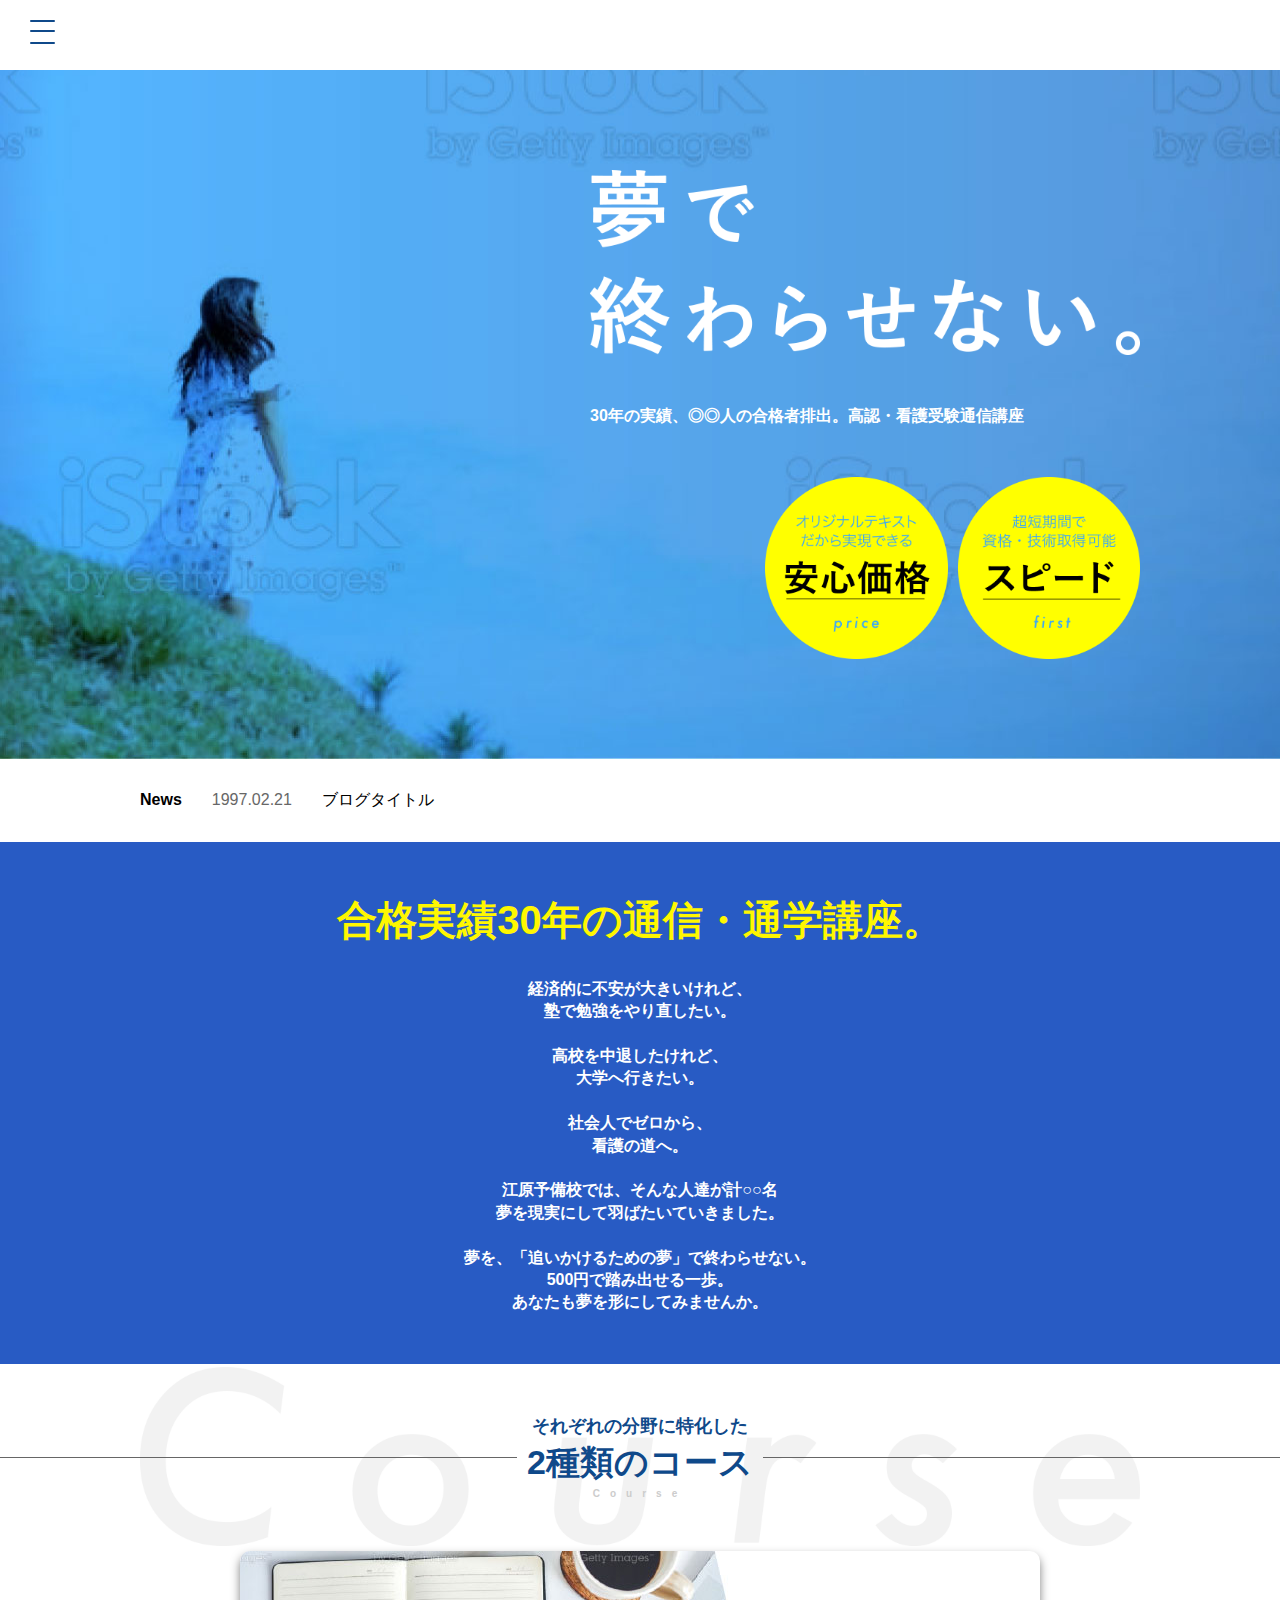
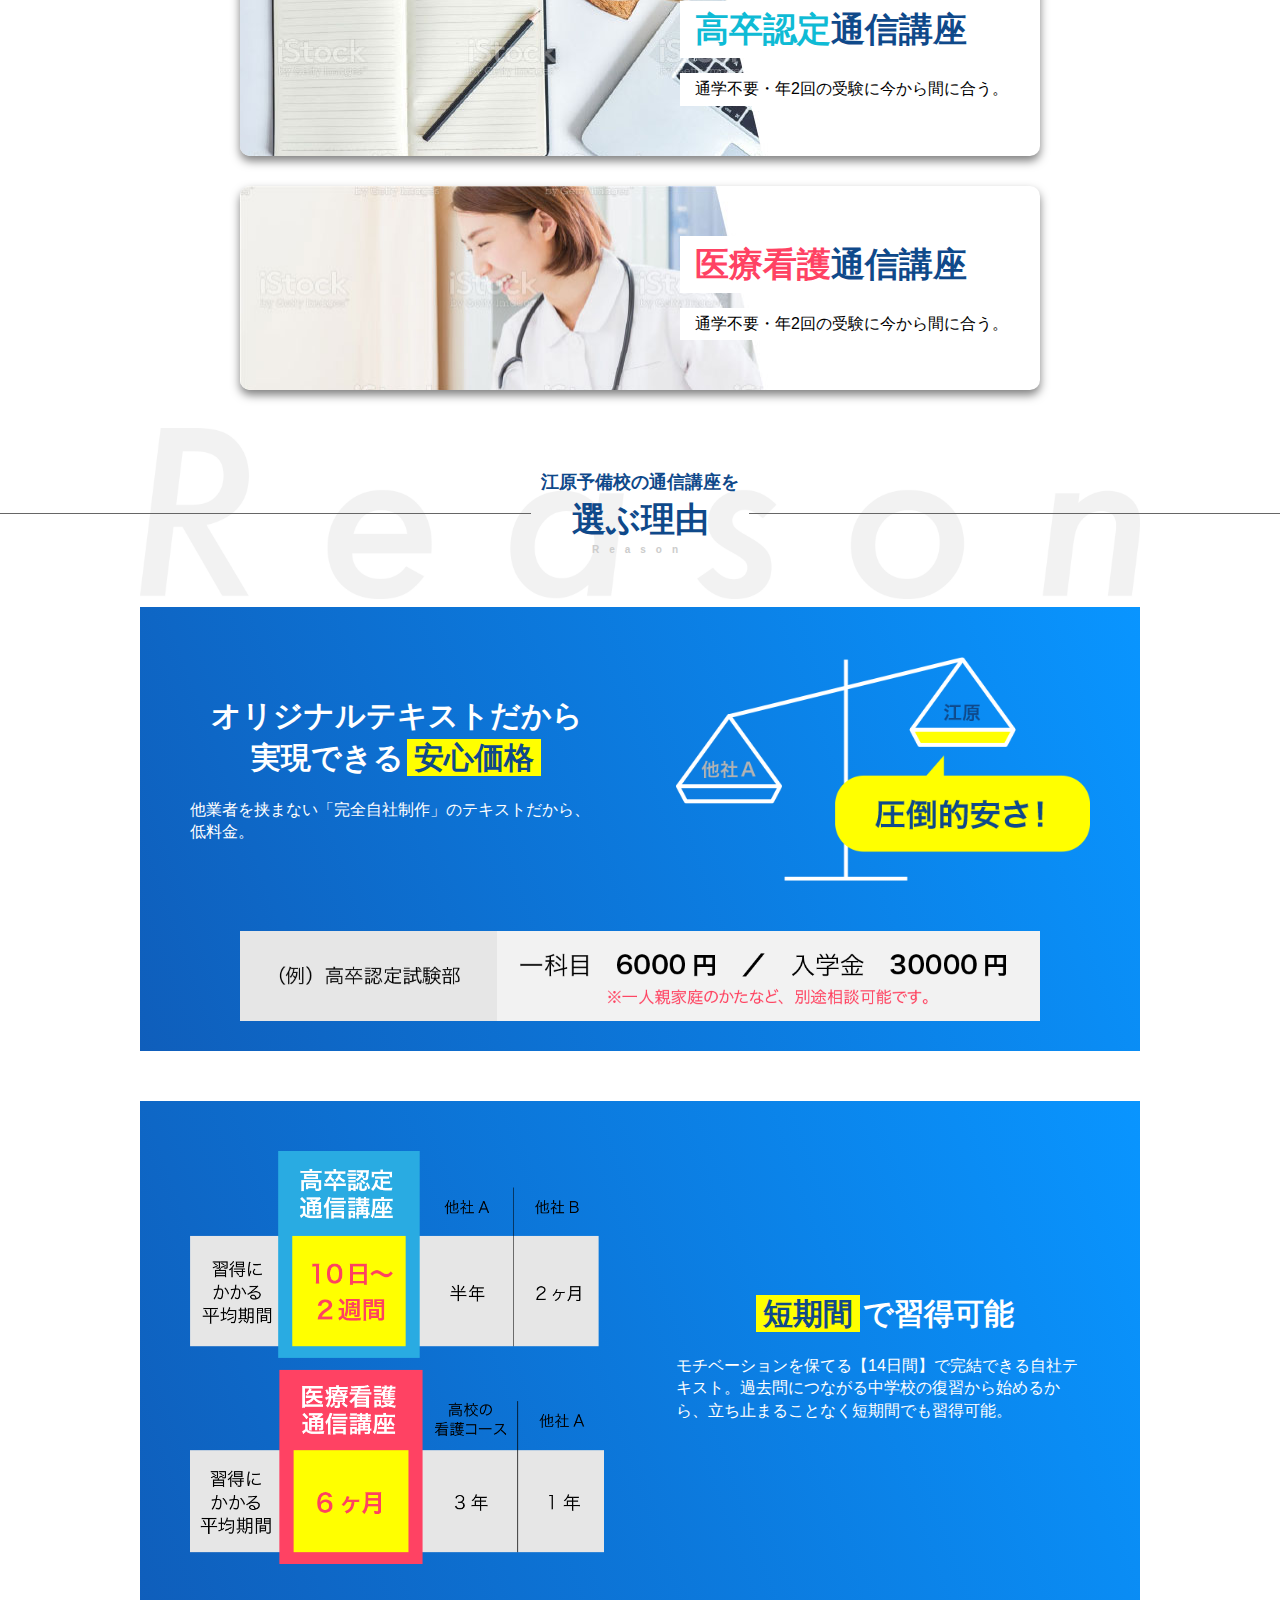
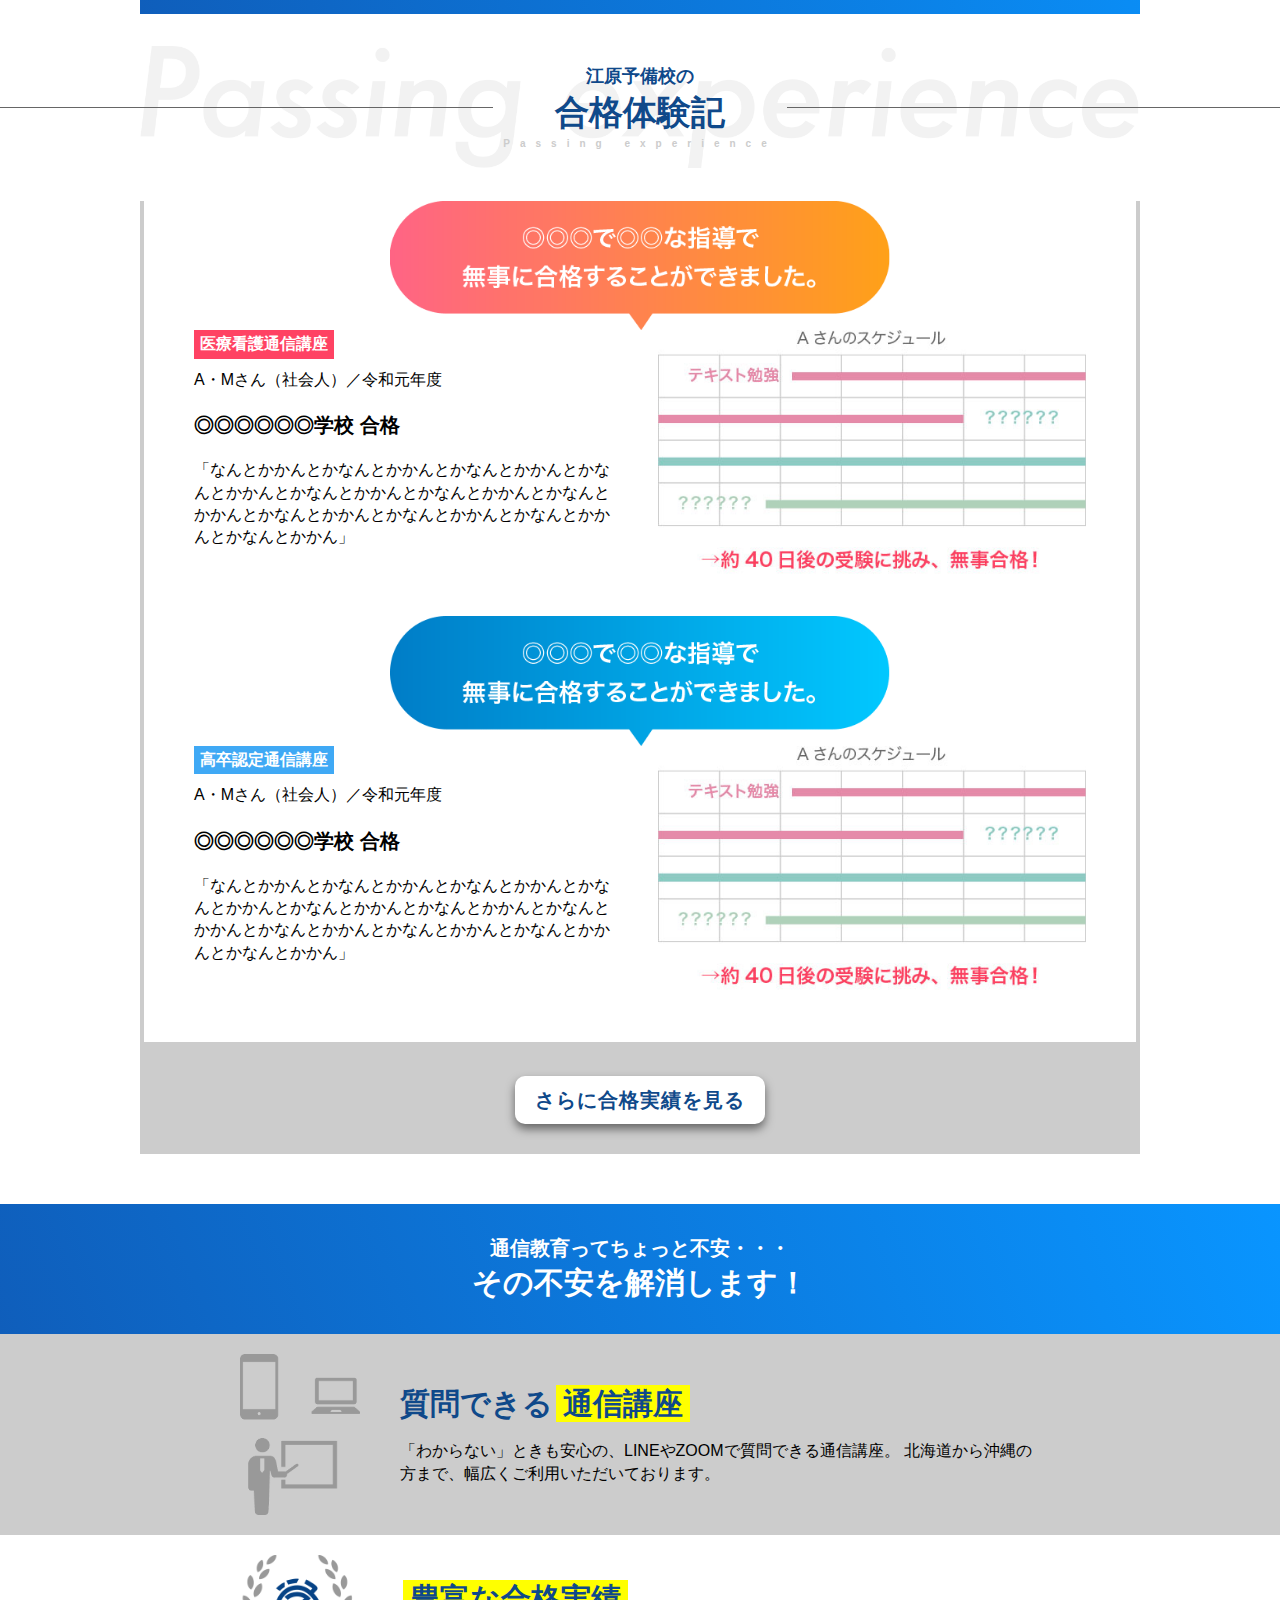
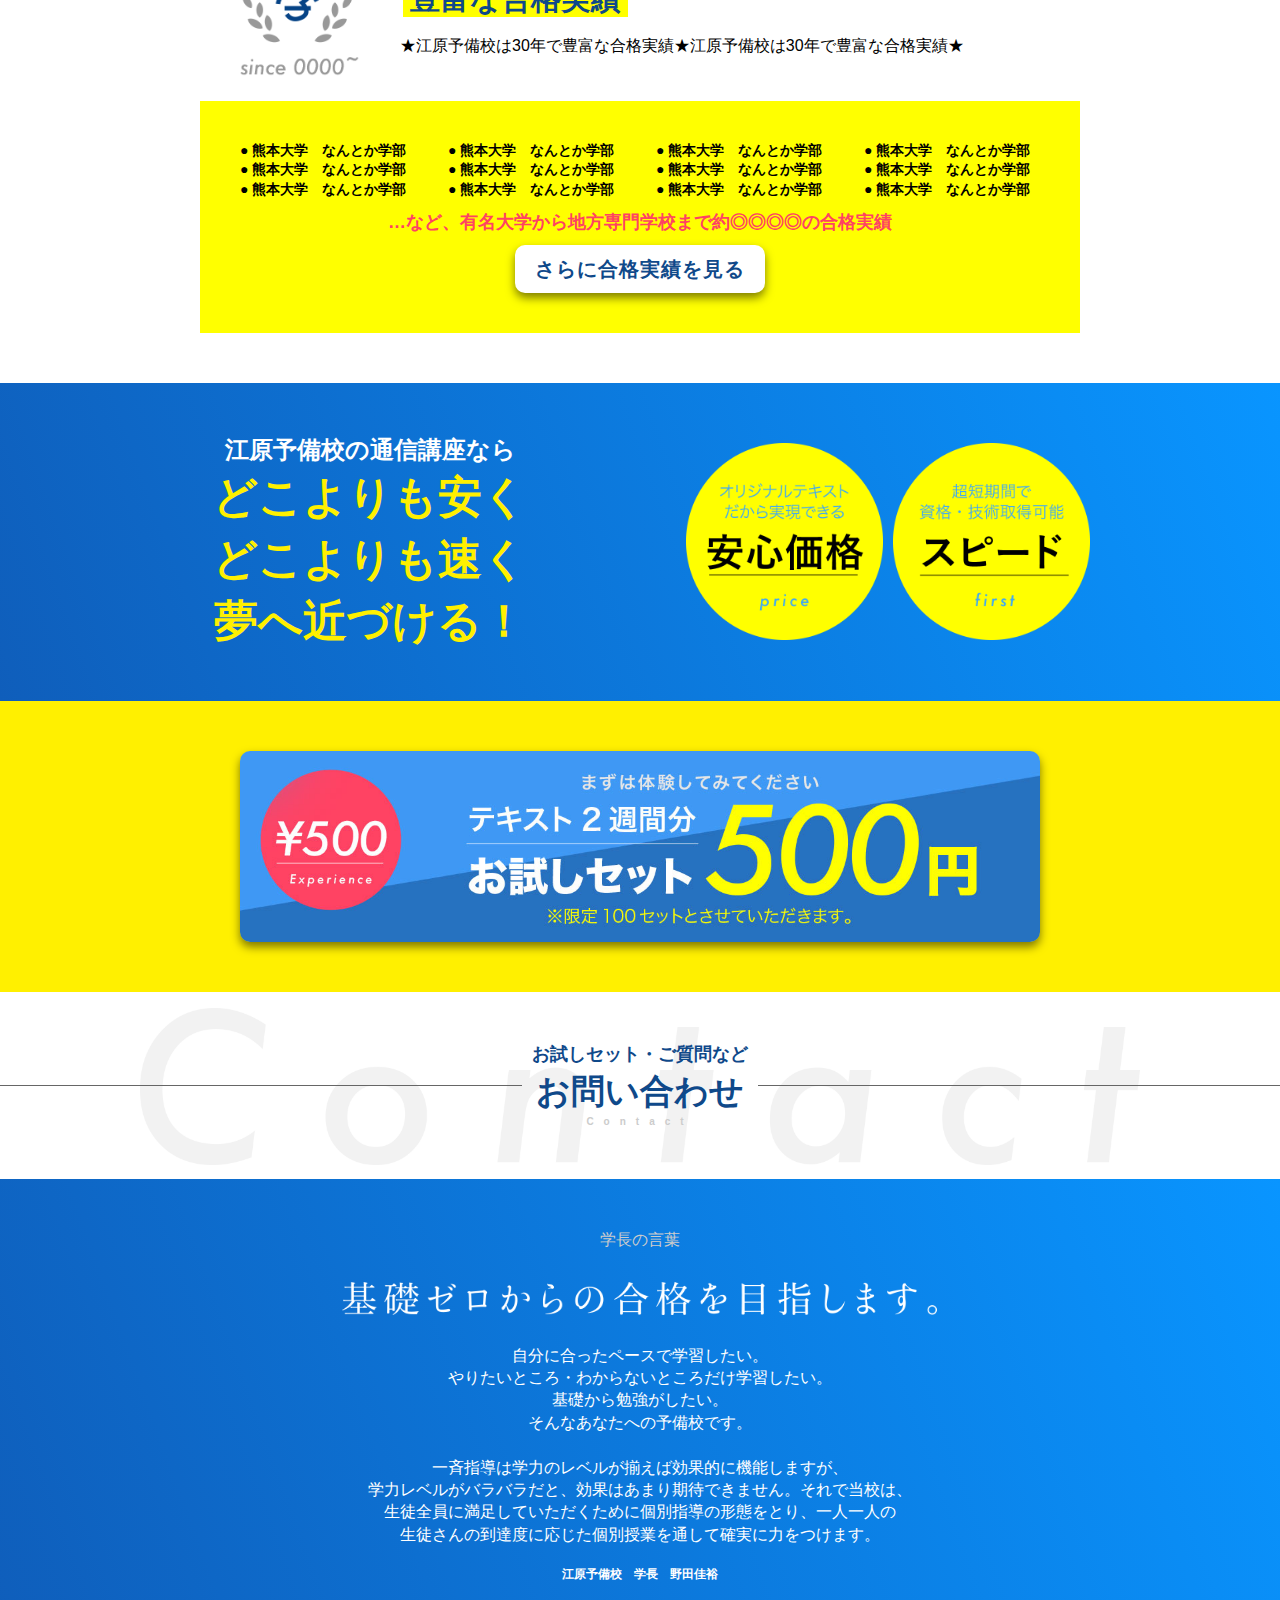
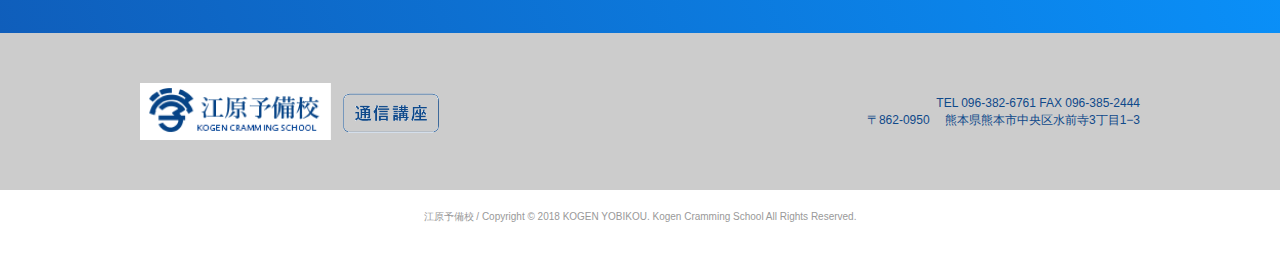
==== index.html @ daee759f "Update index.html" ====
<!DOCTYPE html>
<html lang="ja">

<head>

<meta charset="UTF-8">
<meta name="viewport" content="width=device-width, initial-scale=1, minimum-scale=1, maximum-scale=1, user-scalable=no">

<title>江原予備校</title>
<meta name="description" content="">
<meta name="keywords" content=",,">
<meta name="author" content="">
<meta name="title" content="江原予備校のwebサイト">

<link rel="apple-touch-icon" href="images/logo.jpeg" />
<link rel="icon" href="images/logo.jpeg" />
<link rel="shortcut icon" href="images/logo.jpeg" />

<link rel="stylesheet" type="text/css" href="css/reset.css">
<link rel="stylesheet" type="text/css" href="css/common.css">
<link rel="stylesheet" type="text/css" href="css/top.css">

<!--js-->
<script type="text/javascript" src="https://ajax.googleapis.com/ajax/libs/jquery/2.2.4/jquery.min.js"></script>


<!-- Global site tag (gtag.js) - Google Analytics -->
</head>
<body>


<!--〜〜〜〜〜〜〜〜〜〜〜〜〜〜〜〜〜〜 header 〜〜〜〜〜〜〜〜〜〜〜〜〜〜〜〜〜〜-->
<header>


<nav id="nav">
<ul>
<li><a href="/about">江原予備校とは</a></li>
<li><a href="/kounin">高認受験講座</a></li>
<li><a href="/kango">看護受験講座</a></li>
<li><a href="/goukaku">合格体験記</a></li>
<li><a href="/news">News</a></li>
</ul>
</nav>

<div id="hamburger">
<span class="inner_line" id="line1"></span>
<span class="inner_line" id="line2"></span>
<span class="inner_line" id="line3"></span>
</div><!--humberger-->

</header>
<!--〜〜〜〜〜〜〜〜〜〜〜〜〜〜〜〜〜〜 /header 〜〜〜〜〜〜〜〜〜〜〜〜〜〜〜〜〜〜-->
<!--〜〜〜〜〜〜〜〜〜〜〜〜〜〜〜〜〜〜 /header 〜〜〜〜〜〜〜〜〜〜〜〜〜〜〜〜〜〜-->

<!--〜〜〜〜〜〜〜〜〜〜〜〜〜〜〜〜〜〜 main 〜〜〜〜〜〜〜〜〜〜〜〜〜〜〜〜〜〜-->
<main>



<div class="first_wrap">
<div class="content_1000">
<div class="first_in">
<h2><img src="images/first_mes.png"  alt="夢で終わらせない。"/></h2>
<h3>30年の実績、◎◎人の合格者排出。高認・看護受験通信講座</h3>
<div class="first_icon">
<p><img src="images/icon_anshin.png"  alt=""/></p>
<p><img src="images/icon_speed.png"  alt=""/></p>
</div><!--icon-->
</div><!--in-->
</div><!--1000-->
</div><!--first-->

<div class="content_1000">
<div class="news_wrap">
<h2>News</h2>
<p>1997.02.21</p>
<h3><a href="#">ブログタイトル</a></h3>
</div><!--news-->
</div><!--1000-->






<div class="copy_wrap">
<div class="content_1000">
<h2 class="sp_tx01">合格実績30年の通信・通学講座。</h2>
<p class="sp_tx03">
経済的に不安が大きいけれど、<br>
塾で勉強をやり直したい。<br><br>
高校を中退したけれど、<br>
大学へ行きたい。<br><br>
社会人でゼロから、<br>
看護の道へ。<br><br>
江原予備校では、そんな人達が計○○名<br>
夢を現実にして羽ばたいていきました。<br><br>
夢を、「追いかけるための夢」で終わらせない。<br>
500円で踏み出せる一歩。<br>
あなたも夢を形にしてみませんか。<br>
</p>
</div><!--1000-->
</div><!--copy-->



<div class="common_ti01 course darkblue">
<div class="common_ti_in">
<p>それぞれの分野に特化した</p>
<h2>2種類のコース</h2>
<span>Course</span>
</div><!--in-->
</div><!--common_ti01-->


<div class="course_wrap">

<div class="content_1000">

<div class="course_btn01"><a href="kounin">
<div>
<h2 class="sp_tx01"><span>高卒認定</span>通信講座</h2>
<p class="sp_tx03">通学不要・年2回の受験に今から間に合う。</p>
</div>
</a></div><!--btn01-->


<div class="course_btn02"><a href="kango">
<div>
<h2 class="sp_tx01"><span>医療看護</span>通信講座</h2>
<p class="sp_tx03">通学不要・年2回の受験に今から間に合う。</p>
</div>
</a></div><!--btn01-->



</div><!--1000-->

</div><!--course-->




<div class="common_ti01 reason darkblue">
<div class="common_ti_in">
<p>江原予備校の通信講座を</p>
<h2>選ぶ理由</h2>
<span>Reason</span>
</div><!--in-->
</div><!--common_ti01-->



<div class="common_reason_wrap">
<div class="content_1000">

<div class="bg_darkblue01">
<div class="common_reason_01_box">
<div>
<h3 class="sp_tx01">オリジナルテキストだから<br>
実現できる<span class="common_marker01">安心価格</span></h3>
<p>他業者を挟まない「完全自社制作」のテキストだから、低料金。</p>
</div>
<div><img src="images/reason_01.png" alt=""/></div>
</div><!--common_reason_01_box-->
<div class="reason_data">
<img src="images/reason_data.gif" alt=""/>


</div><!--data-->
</div><!--bg-->


<div class="bg_darkblue01">
<div class="common_reason_02_box">
<div><img src="images/reason_02.png" alt=""/></div>
<div>
<h3 class="sp_tx01"><span class="common_marker01">短期間</span>で習得可能</h3>
<p>モチベーションを保てる【14日間】で完結できる自社テキスト。過去問につながる中学校の復習から始めるから、立ち止まることなく短期間でも習得可能。</p>
</div>
</div><!--common_reason_02_box-->
</div><!--bg-->

</div><!--1000-->
</div><!--wrap-->




<div class="common_ti01 passing darkblue">
<div class="common_ti_in">
<p>江原予備校の</p>
<h2>合格体験記</h2>
<span>Passing experience</span>
</div><!--in-->
</div><!--common_ti01-->

<div class="content_1000">

<div class="common_taiken_wrap">

<p class="common_taiken_fuki"><img src="images/taiken_fuki01.gif" alt=""/></p>
<div class="common_taiken_box">
<div class="common_taiken_in01">
<div class="common_taiken_kango">医療看護通信講座</div>
<span>A・Mさん（社会人）／令和元年度</span>
<h3>◎◎◎◎◎◎学校 合格</h3>
<p>「なんとかかんとかなんとかかんとかなんとかかんとかなんとかかんとかなんとかかんとかなんとかかんとかなんとかかんとかなんとかかんとかなんとかかんとかなんとかかんとかなんとかかん」</p>
</div><!--common_taiken_box01-->
<div class="common_taiken_in02">
<img src="images/taiken_sc01.jpg" alt=""/>
</div><!--common_taiken_box02-->
</div><!--taiken_box-->


<p class="common_taiken_fuki"><img src="images/taiken_fuki02.gif" alt=""/></p>
<div class="common_taiken_box">
<div class="common_taiken_in01">
<div class="common_taiken_kounin">高卒認定通信講座</div>
<span>A・Mさん（社会人）／令和元年度</span>
<h3>◎◎◎◎◎◎学校 合格</h3>
<p>「なんとかかんとかなんとかかんとかなんとかかんとかなんとかかんとかなんとかかんとかなんとかかんとかなんとかかんとかなんとかかんとかなんとかかんとかなんとかかんとかなんとかかん」</p>
</div><!--common_taiken_box01-->
<div class="common_taiken_in02">
<img src="images/taiken_sc01.jpg" alt=""/>
</div><!--common_taiken_box02-->
</div><!--taiken_box-->


</div><!--wrap-->
<div class="common_taiken_btn common_btn01">
<a href="#">さらに合格実績を見る</a>
</div>
</div><!--1000-->




<div class="fuan_wrap bg_darkblue01">
<div class="content_1000">
<p class="sp_tx03">通信教育ってちょっと不安・・・</p>
<h2 class="sp_tx01">その不安を解消します！</h2>
</div><!--1000-->
</div><!--fuan-->



<div class="fuan_bg">

<div class="content_1000">
<div class="fuan_flex">
<div class="fuan_in_icon"><img src="images/fuan_icon01.gif"  alt=""/></div>
<div class="fuan_in_tx">
<h3 class="sp_tx01">質問できる<span class="common_marker01">通信講座</span></h3>
<p>「わからない」ときも安心の、LINEやZOOMで質問できる通信講座。
北海道から沖縄の方まで、幅広くご利用いただいております。
</p>
</div><!--tx-->
</div><!--in01-->
</div><!--1000-->

</div><!--01-->

<div class="content_1000">
<div class="fuan_flex">
<div class="fuan_in_icon"><img src="images/fuan_icon02.gif"  alt=""/></div>
<div class="fuan_in_tx">
<h3 class="sp_tx01"><span class="common_marker01">豊富な合格実績</span></h3>
<p>★江原予備校は30年で豊富な合格実績★江原予備校は30年で豊富な合格実績★
</p>
</div><!--tx-->
</div><!--in01-->
</div><!--1000-->

<div class="content_1000">
<div class="fuan_zisseki_box">
<ul>
<li>● 熊本大学　なんとか学部</li>
<li>● 熊本大学　なんとか学部</li>
<li>● 熊本大学　なんとか学部</li>
<li>● 熊本大学　なんとか学部</li>
<li>● 熊本大学　なんとか学部</li>
<li>● 熊本大学　なんとか学部</li>
<li>● 熊本大学　なんとか学部</li>
<li>● 熊本大学　なんとか学部</li>
<li>● 熊本大学　なんとか学部</li>
<li>● 熊本大学　なんとか学部</li>
<li>● 熊本大学　なんとか学部</li>
<li>● 熊本大学　なんとか学部</li>
</ul>
<p class="sp_tx03">…など、有名大学から地方専門学校まで約◎◎◎◎の合格実績</p>

<div class="fuan_btn common_btn01">
<a href="#">さらに合格実績を見る</a>
</div>

</div><!--zisseki_box-->
</div><!--1000-->






<div class="common_message_bg">

<div class="content_1000">

<div class="common_message_in01">
<div class="common_message_tx">
<p class="sp_tx02">江原予備校の通信講座なら</p>
<h2 class="sp_tx01">どこよりも安く<br>
どこよりも速く<br>
夢へ近づける！</h2>
</div>
<div class="common_message_img">
<p><img src="images/icon_anshin.png"  alt=""/></p>
<p><img src="images/icon_speed.png"  alt=""/></p>
</div>
</div>
<!--in01-->

</div><!--1000-->

</div><!--bg-->






<div class="common_conbtn_bg">
<div class="content_1000">
<div class="common_conbtn_in">
<a href="#"><img src="images/contact_btn.jpg" alt=""/>
</a>
</div>
</div><!--1000-->
</div><!--conbtn_bg-->



<div class="common_ti01 contact darkblue">
<div class="common_ti_in">
<p>お試しセット・ご質問など</p>
<h2>お問い合わせ</h2>
<span>Contact</span>
</div><!--in-->
</div><!--common_ti01-->




<div class="message_bg bg_darkblue01">
<div class="content_1000">
<h2>学長の言葉</h2>
<h3><img src="images/message_ti.png"  alt=""/></h3>
<p>自分に合ったペースで学習したい。<br>
やりたいところ・わからないところだけ学習したい。<br>
基礎から勉強がしたい。<br>
そんなあなたへの予備校です。<br>
<br>
一斉指導は学力のレベルが揃えば効果的に機能しますが、<br>
学力レベルがバラバラだと、効果はあまり期待できません。それで当校は、<br>
生徒全員に満足していただくために個別指導の形態をとり、一人一人の<br>
生徒さんの到達度に応じた個別授業を通して確実に力をつけます。
</p>
<span>江原予備校　学長　野田佳裕</span>
</div><!--1000-->
</div><!--mes-->

</main>
<!--〜〜〜〜〜〜〜〜〜〜〜〜〜〜〜〜〜〜 /main 〜〜〜〜〜〜〜〜〜〜〜〜〜〜〜〜〜〜-->

<!--〜〜〜〜〜〜〜〜〜〜〜〜〜〜〜〜〜〜 footer 〜〜〜〜〜〜〜〜〜〜〜〜〜〜〜〜〜〜-->
<footer>

<div class="footer_bg">
<div class="content_1000">
<div class="footer_in">
<h2><a href="#"><img src="images/footer_logo.gif"  alt=""/></a></h2>
<p>TEL 096-382-6761 FAX 096-385-2444<br>
〒862-0950 　熊本県熊本市中央区水前寺3丁目1−3</p>
</div><!--in-->
</div><!--1000-->
</div><!--bg-->

<div class="content_1000">
<p class="footer_copy">
江原予備校 / Copyright © 2018 KOGEN YOBIKOU. Kogen Cramming School All Rights Reserved.
</p><!--copy-->
</div><!--1000-->


</footer>
<!--〜〜〜〜〜〜〜〜〜〜〜〜〜〜〜〜〜〜 /footer 〜〜〜〜〜〜〜〜〜〜〜〜〜〜〜〜〜〜-->

</body>




<style>




/* ----------- */
/* ハンバーガーメニュー　★精査中
/* ----------- */

#nav{
    position: absolute;
    left:-50%;
    width:50%;
    height:100vh;
    background:#ffffff;
    transition:.7s;
}

#nav ul{
    padding-top: 80px;
}

#nav ul li{
    list-style-type: none;

}

#nav a{
    display: block;
    text-decoration: none;
    color: #000000;
    margin: 0 15px;
    padding: 10px;
    transition: .5s;
}

#nav li a:hover{
    color: #ffffff;
    background: #cd5c5c;
    border-bottom: none;
}

#hamburger {
    display: block;
    position: absolute;
    top: 20px;
    left: 30px;
    width: 55px;
    height: 24px;
    cursor: pointer;
    transition: .2s;
}
  
header {
    /*ヘッダーを固定*/
    position: fixed;
    width: 100%;
    height: 70px;
    background: #fff;
}

.inner_line {
    display: block;
    position: absolute;
    left: 0;
    width: 25px;
    height: 2px;
    background-color: #0F498A;
    transition: 0s;
    border-radius: 4px;
    transition:.2s;
}

#line1 {
    top: 0;
    transform:-45deg;
  }
  #line2 {
    top: 10px;

  }
  #line3 {
    bottom: 0px;
    transform:45deg;

}

.in{
    transform: translateX(100%);
}

.line_1,.line_2,.line_3{
    background: red;
    transition: .2s;
}
  
.line_1 {
    transform:rotate(-45deg);
    top:0;
}

.line_2 {
    top:20px;
    opacity:0;
}

.line_3 {
    /*45度回転させる*/
    transform: rotate(45deg);
    bottom: 0;
}

main{padding-top:70px;}


</style>
<script src="js/humberger.js"></script>
</html>
---- css/common.css ----
@charset "UTF-8";
/* ==================================================================================================================
==================================================================================================================

基本設定（pc）

==================================================================================================================
==================================================================================================================*/


/*基本CSS*/

* {
    margin: 0;
    padding: 0;
    }

html {
	position: relative;
    height:100%;
    font-size: 10px;
    -webkit-font-smoothing: antialiased;/* safariちらつき防止 */
    }


body {
    position: relative;
    width: 100%;
    font-family:Helvetica Neue,Segoe UI,Hiragino Kaku Gothic ProN,"メイリオ","Hiragino Kaku Gothic Pro",meiryo,sans-serif;
    line-height: 1.4;
	overflow-wrap: break-word;/* 文字の折り返し */
	font-size:1.6rem;
    }

.clearfix {
    display: block;
	}
	
.clearfix:after {
    content: ".";
    display: block;
    height: 0;
    clear: both;
    visibility: hidden;
    overflow: hidden;/* 隙間対応 */
    font-size: 0.1em;/* 隙間対応 */
    line-height: 0;/* 隙間対応 */
    }


/* 電話番号設定 */

a[href^="tel:"] {
    pointer-events: none;
    opacity: 1;
    -webkit-opacity: 1;
    -moz-opacity: 1;
    color: #333;
    }



/*リンク指定*/

a {
    color: #000;
    }

a:hover {
	color:#999;
    transition: 0.5s;
    }

a img:hover {
    opacity: 0.6;
    transition: 0.5s;
    }

img {
    width: 100%;
    }

_:-ms-lang(x), img {
    width: 100%;
    }


/*ボックス*/
.content_1000 {
    max-width: 1000px;
    margin: 0 auto;
    }
	
/*表示・非表示*/
.pc {display: block;}

.tab{display: none;}

.sp {display: none;}

.pc_tab {display: block;}
.tab_sp {display: none;}
/*改行*/
.br-pc {
    display: block;
}

.br-tab {
    display: none;
}

.br-sp {
    display: none;
}



/* ----------- */
/* 共通
/* ----------- */

/*ボタン*/
.common_btn01 a{
background-color: #FFF;
border-radius:10px;
box-shadow: 0 5px 10px 0 rgb(0 0 0 / 50%);
font-size: 2rem;
    font-weight: bold;
    padding: 10px 20px;
	margin: 0 auto;
	display: inline-block;
	letter-spacing:1px;
}


/*大タイトル*/
.common_ti01 {
    display: flex;
    align-items: center;
	font-weight: bold;
	padding: 50px 0;
}
.common_ti01:before,
.common_ti01:after {
    content: "";
    height: 1px;
    flex-grow: 1;
    background-color: #666;
}

.common_ti01:before {
    margin-right: 1rem;
}
.common_ti01:after {
    margin-left: 1rem;
}

.common_ti01 p{
font-size:1.8rem;
text-align: center;
}
.common_ti01 h2{
font-size:3.4rem;
text-align: center;
}
.common_ti01 span{
letter-spacing: 10px;
color: #ccc !important;
font-size:1rem;
text-align:center;
display: block;
}


/*背景文字・個別設定*/
.common_ti01.course{
background: url("../images/tibg_course.gif") 100%;
	background-size: 1000px;
    background-repeat: no-repeat;
    background-position: center;
}

.common_ti01.reason{
background: url("../images/tibg_reason.gif") 100%;
	background-size: 1000px;
    background-repeat: no-repeat;
    background-position: center;
}

.common_ti01.passing{
background: url("../images/tibg_passing.gif") 100%;
	background-size: 1000px;
    background-repeat: no-repeat;
    background-position: center;
}

.common_ti01.contact{
background: url("../images/tibg_contact.gif") 100%;
	background-size: 1000px;
    background-repeat: no-repeat;
    background-position: center;
}
.common_ti01.qa{
background: url("../images/tibg_qa.png") 100%;
	background-size: 1000px;
    background-repeat: no-repeat;
    background-position: center;
	
}

/*文字色・個別設定*/
.common_ti01.darkblue{
color:#0F498A;
}

.common_ti01.blue{
color:#3FA9F5;
}

.common_ti01.white{
color:#fff;
}



/*背景グラデーション設定*/
.bg_darkblue01{
 background: linear-gradient(70deg, #0F5EBB, #0995FF);
}


.bg_blue01{
 background: linear-gradient(70deg, #007DC7, #01C8FF);
}


/*理由*/

.common_reason_wrap{
    color: #fff;
}
.common_reason_01_box,
.common_reason_02_box
{
display: flex;
justify-content: space-between;
	padding: 5%;
    box-sizing: border-box;
	align-items: center;
}
.common_reason_01_box div,
.common_reason_02_box div{
flex-basis:46%;
}

.common_reason_01_box div img{
max-width: 440px;
}

.common_reason_wrap h3{
font-weight: bold;
font-size:3rem;
text-align: center;
margin-bottom:20px;
}


/*体験*/

.common_taiken_wrap{
border: 4px solid #ccc;
border-top:none;
padding: 0% 5% 5% 5%;
}

.common_taiken_box{
display: flex;
justify-content: space-between;
}

.common_taiken_fuki img{
max-width: 500px;
margin: 0 auto;
}

.common_taiken_fuki{
margin-top:40px;
}
.common_taiken_fuki:first-child{
margin-top:0px;
}

.common_taiken_in01,
.common_taiken_in02{
text-align: left;
flex-basis:48%;
}

.common_taiken_in01 div{
font-weight: bold;
display: inline;
color: #fff;
padding: 3px 6px;
    display: inline-block;
    margin-bottom: 10px;
}

.common_taiken_in01 span{
display: block;
}
.common_taiken_kango{
background-color: #FF4263;
}
.common_taiken_kounin{
background-color: #3FA9F5;
}

.common_taiken_in01 h3{
font-weight: bold;
font-size:2.0rem;
margin: 20px 0;
}


.common_taiken_btn{
text-align: center;
padding:30px 0;
background-color: #ccc;
margin-bottom:50px;
}

.common_taiken_btn a{
color: #0F498A;
}




/* ----------- */
/* 下部固定
/* ----------- */

/*メッセージ*/
.common_message_bg{
 background:  linear-gradient(70deg, #0F5EBB, #0995FF);
}

.common_message_in01{
display: flex;
font-weight: bold;
justify-content: space-between;
    padding: 50px;
	align-items: center;
}
.common_message_tx {
text-align: center;
flex-basis:40%
}
.common_message_tx p{
color: #fff;
font-size:2.4rem;
}

.common_message_tx h2{
color: #fff000;
font-size:4.4rem;
}
.common_message_img{
display: flex;
flex-basis:46%;

}
.common_message_img p{
margin-left: 10px;
}



/*問い合わせボタン*/

.common_conbtn_bg{background-color: #fff000;
padding:50px 0;}
.common_conbtn_in{
max-width:800px;
margin: 0 auto;
}
.common_conbtn_in a img{
border-radius: 10px;
box-shadow: 0 5px 10px 0 rgb(0 0 0 / 50%);
}

.common_marker01{
background-color: #FFFF00;
    padding: 2px 7px;
    margin: 0px 3px;
	color: #0F498A;
}

.common_marker02{
background-color: #FFFF00;
    padding: 2px 7px;
    margin: 0px 3px;
	color: #0081F5;
}


/* ----------- */
/* フッター
/* ----------- */


.footer_bg{
background-color: #ccc;
padding:50px 0;
}

.footer_in{
display: flex;
justify-content: space-between;
align-items: center;
}

.footer_in h2{
max-width:300px;
}
.footer_in p{
color: #0f498a;
text-align: right;
font-size:1.2rem;
}
.footer_copy{
text-align: center;
color: #999;
font-size:1.0rem;
margin:20px auto;
padding-bottom:50px;
}



/* ----------- */
/* 派生ヘッダー
/* ----------- */



.hasei_head02{
background-color: blue;
    padding: 60px 0;
}

.hasei_head02 h1{
color: #fff;
	font-weight: bold;
    font-size: 3rem;
}

/* =================派生ページ設定ここから===================*/


/*派生タイトル部分*/


/* ==================================================================================================================
==================================================================================================================

基本設定（tab）

==================================================================================================================
================================================================================================================== */



@media screen and (max-width: 999px) {
	
/* 電話番号設定 */

a[href^="tel:"] {
    pointer-events: auto;
    }


.content_1000 {
	width:90%;
	}
	
/*表示・非表示*/
.pc {display: none;}

.tab{display: block;}

.sp {display: none;}

.pc_tab {display: block;}
.tab_sp {display: block;}

/*改行*/
.br-pc {
    display: none;
}

.br-tab {
    display: block;
}

.br-sp {
    display: none;
}


/* ----------- */
/* 下部固定
/* ----------- */

/*メッセージ tabは改行なし*/


.common_message_tx br{
display: none;
}


/*文字色・個別設定*/
.common_ti01{
background-size: 110% !important;
}


}

/* ==================================================================================================================
==================================================================================================================

基本設定（sp）

==================================================================================================================
================================================================================================================== */



@media screen and (max-width: 764px) {
	
	
body {
	font-size:1.4rem;
    }	

/*改行*/
.br-pc {
    display:none;
}

.br-tab {
    display:none;
}

.br-sp {
    display:block;
}

/*表示・非表示*/
.pc {display: none;}

.tab{display: none;}

.sp {display: block;}

.pc_tab {display: none;}
.tab_sp {display: block;}


/*文字サイズ*/

.sp_tx01{
	font-size:2.4rem !important;
}

.sp_tx02{
	font-size:1.8rem !important;
}

.sp_tx03{
	font-size:1.4rem !important;
}

.sp_tx04{
	font-size:1.2rem !important;
}

.sp_tx05{
	font-size:0.8rem !important;
}




/*理由*/
.common_reason_01_box,
.common_reason_02_box {
flex-wrap: wrap;}

.common_reason_01_box div, .common_reason_02_box div {
    flex-basis: 100%;
}
.common_reason_02_box div:first-child {
order:2;
}

.common_reason_02_box div:last-child {
order:1;
}

/*体験*/
.common_taiken_box {
flex-wrap:wrap;
}
.common_taiken_in01, .common_taiken_in02 {
    flex-basis: 100%;
	}

/* ----------- */
/* 下部固定
/* ----------- */
/*メッセージ*/
.common_message_in01{
flex-wrap:wrap;
}
.common_message_tx,
.common_message_img{
    flex-basis: 100%;
}

.common_message_in01 {
    padding: 3%;
}

.common_message_tx br {
    display: block;
}

/* ----------- */
/* フッター
/* ----------- */
.footer_in {
flex-wrap:wrap;
}

.footer_in p {
    text-align: center;
	margin-top:10px;

}


}
---- css/top.css ----
/*PC-------------------------------------------------------------------*/


/* ----------- */
/* ファーストビュー
/* ----------- */
.first_wrap{
background:url("../images/first_bg.jpg") left bottom;
color: #fff;
padding:100px 0;
}

.first_in{
width:55%;
margin-left:auto;
}

.first_wrap h2 img{
max-width:700px;
}

.first_wrap h3{
font-weight: bold;
margin:50px 0;
}

.first_icon{
display: flex;
width:70%;
margin-left:auto;
}
.first_icon p{
margin-left:10px;
}


/* ----------- */
/* ニュース読み込み
/* ----------- */
.news_wrap{
display: flex;
margin:30px 0;
}
.news_wrap h2{
font-weight: bold;
margin-right:3%;
}

.news_wrap p{
color: #676767;
margin-right:3%;
}

.news_wrap h3{
color: #676767;
}


/* ----------- */
/* コピー文章
/* ----------- */


.copy_wrap{
background-color: #285BC4;
text-align: center;
padding:50px 0;
}
.copy_wrap h2{
font-size:4rem;
font-weight: bold;
color: #FFF700;
margin-bottom:30px;
}

.copy_wrap p{
font-size:1.6rem;
font-weight: bold;
color: #fff;
}

/* ----------- */
/* 2つのコース
/* ----------- */



.course_wrap h2{
font-size:3.4rem;
font-weight: bold;
color: #0F498A;
margin-bottom:15px;
}

.course_wrap h2,
.course_wrap p{
background-color: #fff;
    padding: 5px 15px;
}

.course_btn01,
.course_btn02{
max-width: 800px;
margin:0 auto;
border-radius: 10px;
  box-shadow: 0 5px 10px 0 rgba(0, 0, 0, .5);
  margin-bottom:30px;
}

.course_btn01{
background: url("../images/course_bg01.jpg");
background-repeat: no-repeat;
}

.course_btn02{
background: url("../images/course_bg02.jpg");
background-repeat: no-repeat;
}

.course_btn01 div,
.course_btn02 div{
width:45%;
margin-left:auto;
padding:50px 0;
}

.course_btn01 h2 span{
color: #0FBBD5;
}

.course_btn02 h2 span{
color: #FF4263;
}

/* ----------- */
/* 理由
/* ----------- */


.reason_data{
margin:5%;
display: flex;
margin: 0% 5% 5% 5%;
}
.reason_data img{
max-width: 800px;
margin:0 auto 30px;

}

/* ----------- */
/* 不安解消
/* ----------- */


.fuan_wrap{font-weight: bold;
text-align: center;
color: #fff;
    padding: 30px 0;
}

.fuan_wrap p{
font-size:2rem;
}
.fuan_wrap h2{
font-size:3rem;
}

.fuan_bg{
background-color: #ccc;
}

.fuan_flex{
    padding: 20px 0;
display: flex;
max-width:800px;
margin:0 auto;
justify-content: space-between;
align-items: center;
}

.fuan_in_icon{flex-basis: 15%;
}

.fuan_in_tx{flex-basis:80%;
}

.fuan_in_tx h3{
color: #0F498A;
font-weight: bold;
    font-size: 3rem;
	margin-bottom:15px;
}


.fuan_in_tx p{
    font-size: 1.6rem;
}



.fuan_zisseki_box{
background-color: #FFFF00;
padding:4%;
max-width:800px;
margin:0 auto 50px;

}
.fuan_zisseki_box ul{
display: flex;
flex-wrap: wrap;
font-weight: bold;
font-size:1.4rem;
justify-content: space-between;
}

.fuan_zisseki_box li{
flex-basis:22%;
}

.fuan_zisseki_box p{
color:#FF4263;
text-align: center;
font-size:1.8rem;
font-weight: bold;
margin:10px auto;
}

.fuan_btn{
text-align: center;
}

.fuan_btn a{
    color: #0F498A;
}




/* ----------- */
/* 下部メッセージ
/* ----------- */

.message_bg {
text-align: center;
padding:50px 0;
}
.message_bg h2{
color: #ccc
}

.message_bg h3{
max-width: 600px;
margin: 30px auto;
}

.message_bg p{
color: #fff;
}

.message_bg span{
display: block;
font-weight: bold;
color: #fff;
font-size:1.2rem;
margin-top:20px;
}

/*tablet--------------------------------------------------------------------------------------------------------------------------------------*/

@media screen and (max-width: 999px) {




/* ----------- */
/* 派生ページ共通
/* ----------- */



/* --------------------------------------------------------------- */
/* 看護ページ
/* --------------------------------------------------------------- */

}


/*smartphone------------------------------------------------------------------------------------------------------------------------------*/

@media screen and (max-width: 764px) {



/* ----------- */
/* ファーストビュー
/* ----------- */

.first_in{
width:100%;
}

.first_icon {
    display: flex;
    width: 100%;
    margin-left: auto;
	}


.course_btn01 div, .course_btn02 div {
    width: 100%;
	}
	
.course_wrap h2, .course_wrap p {
  background-color: transparent;
  text-align: center;

}
	
.course_btn01 div, .course_btn02 div {
    padding: 20px 0;
	}



	
.fuan_flex {
flex-wrap:wrap;
}

.fuan_in_icon,.fuan_in_tx {
    flex-basis: 100%;
}
.fuan_in_icon img{
max-width:20%;
margin:0 auto;
}

.fuan_in_tx h3 {
text-align: center;
}


.fuan_zisseki_box li {
    flex-basis: 48%;
}

.fuan_zisseki_box {
    padding: 7%;
	}

}
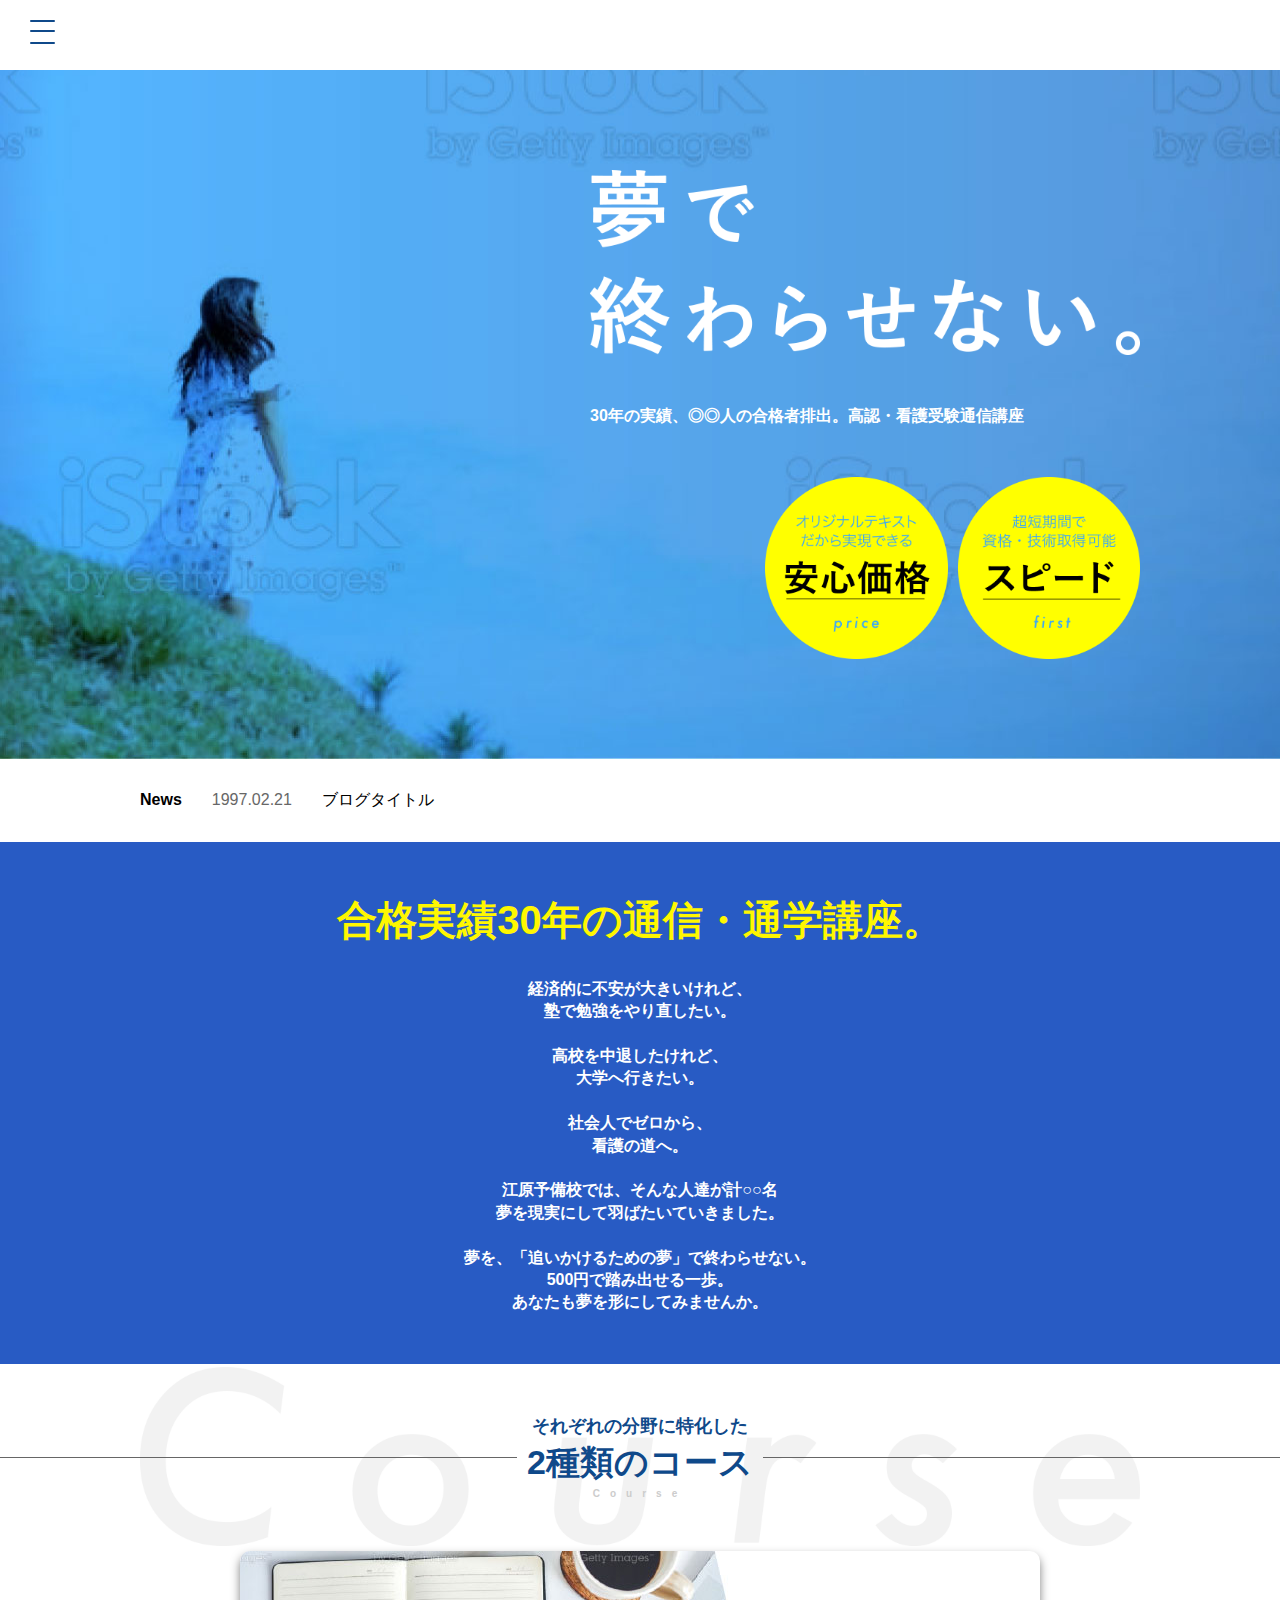
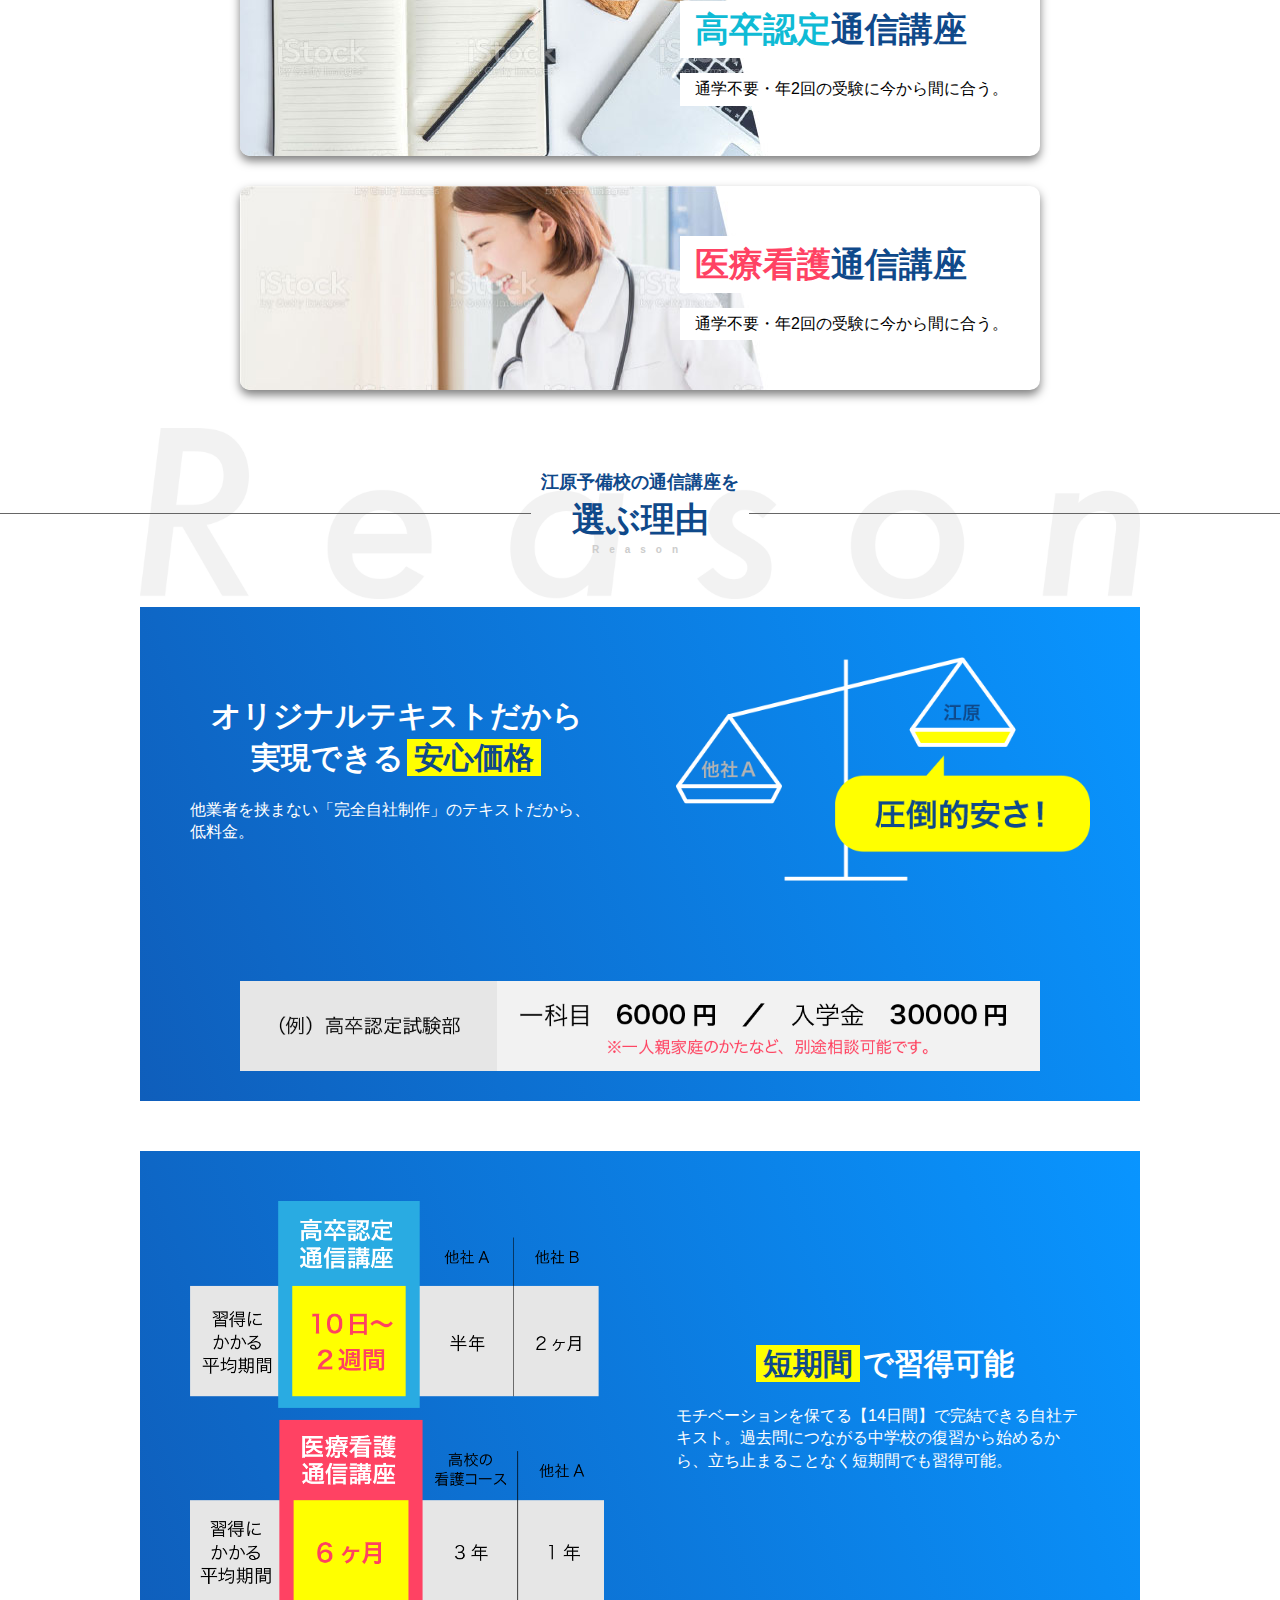
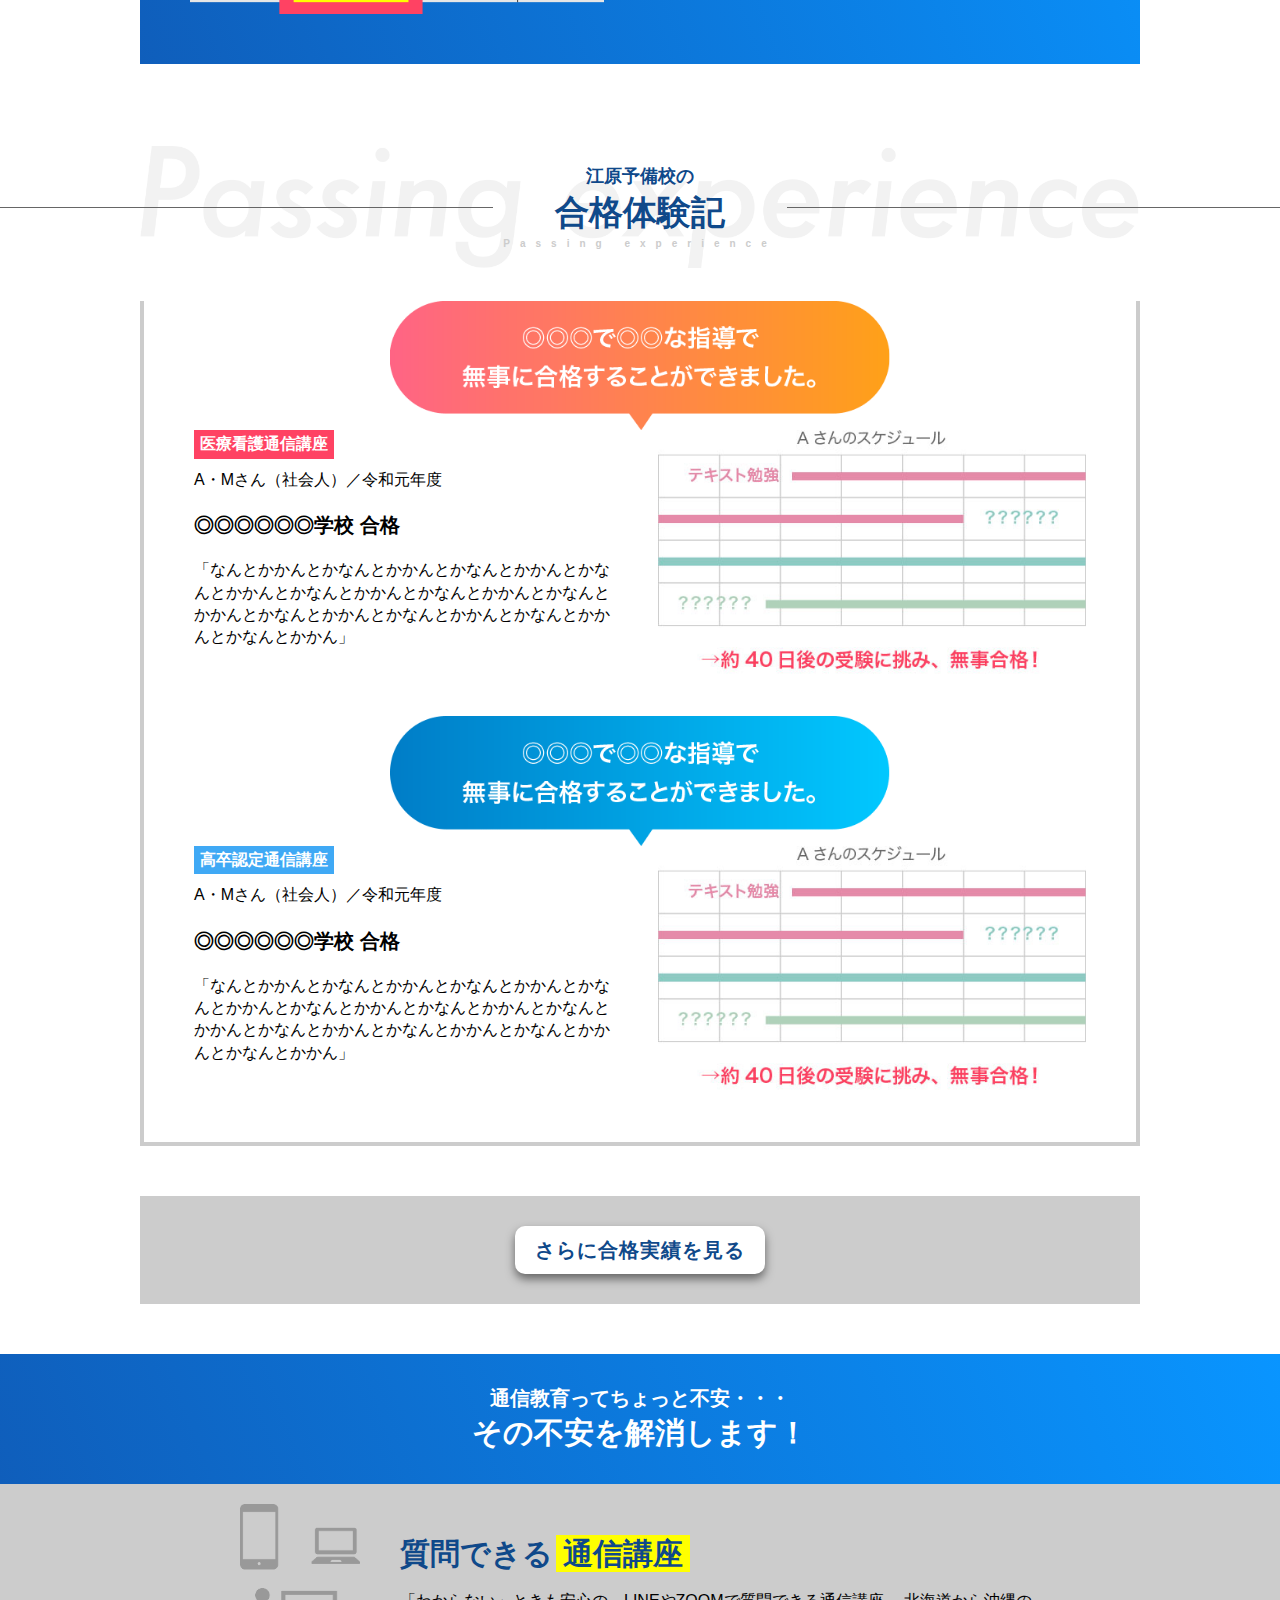
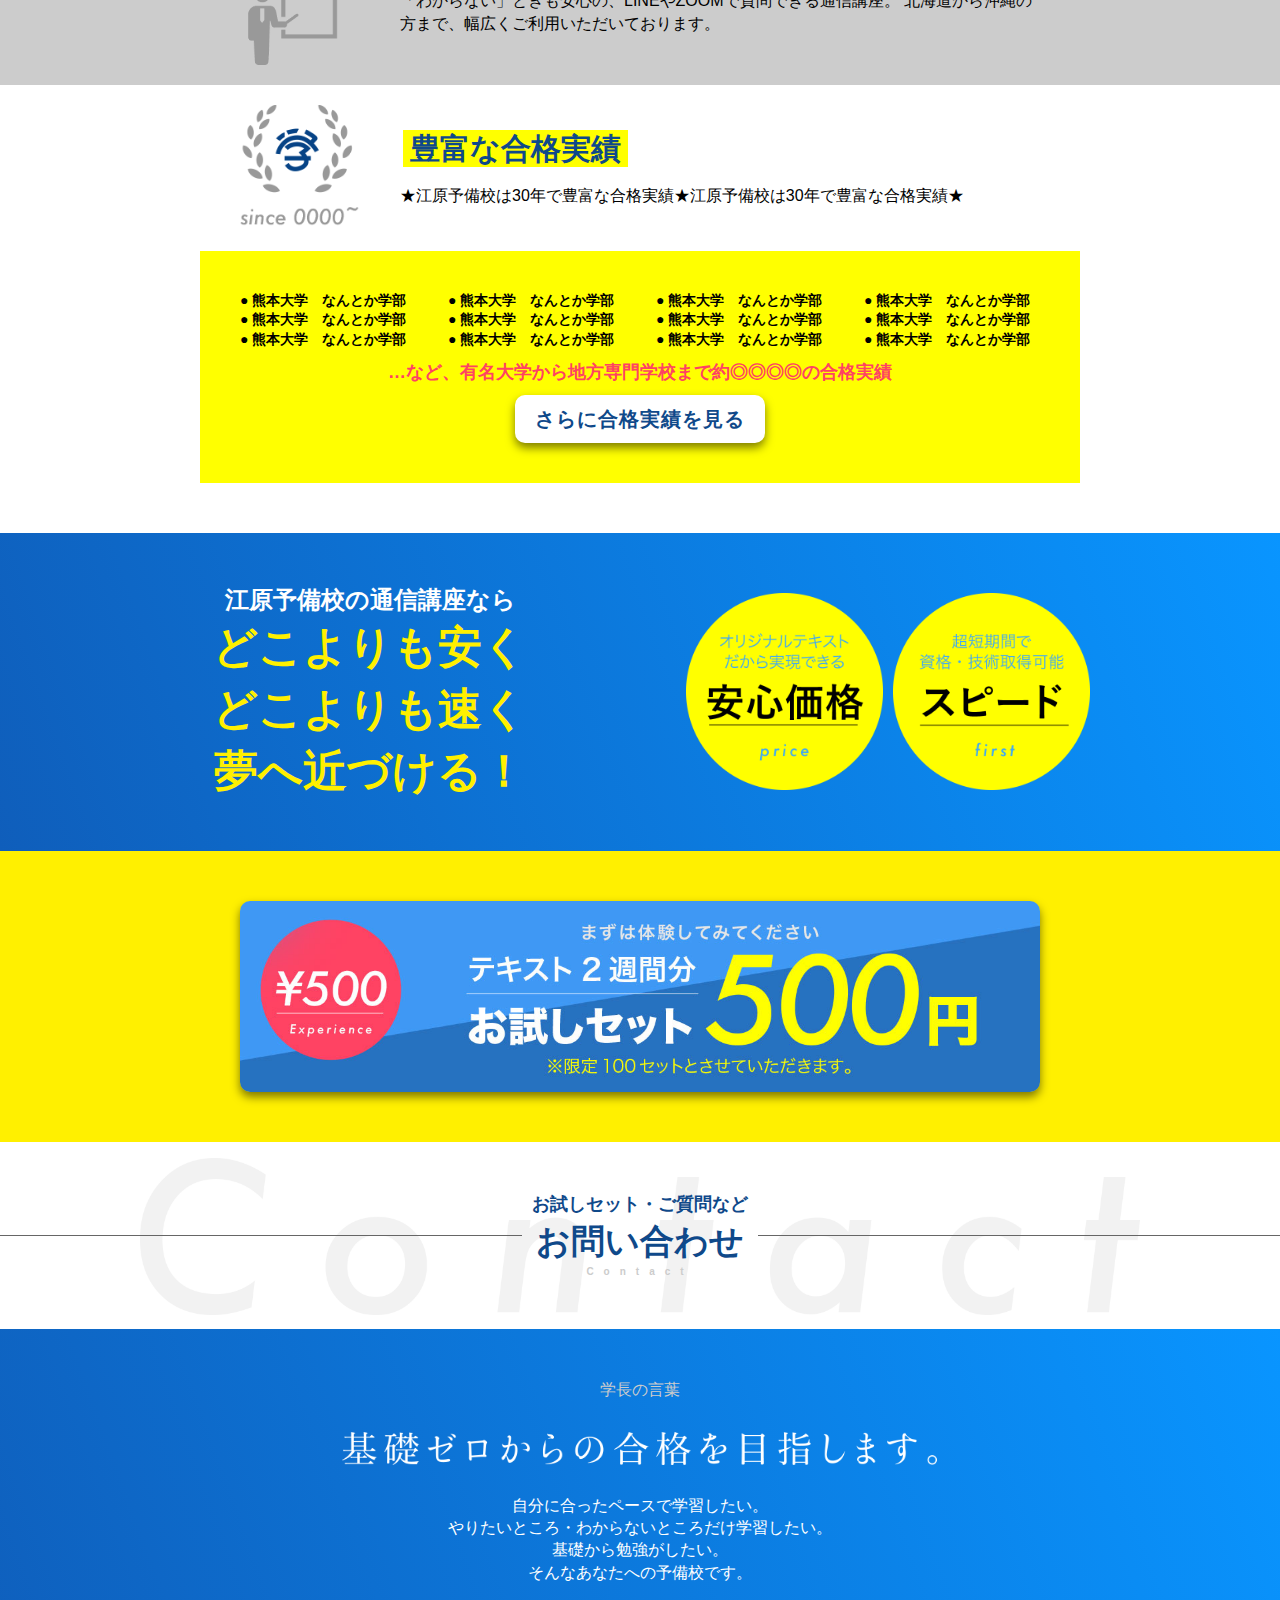
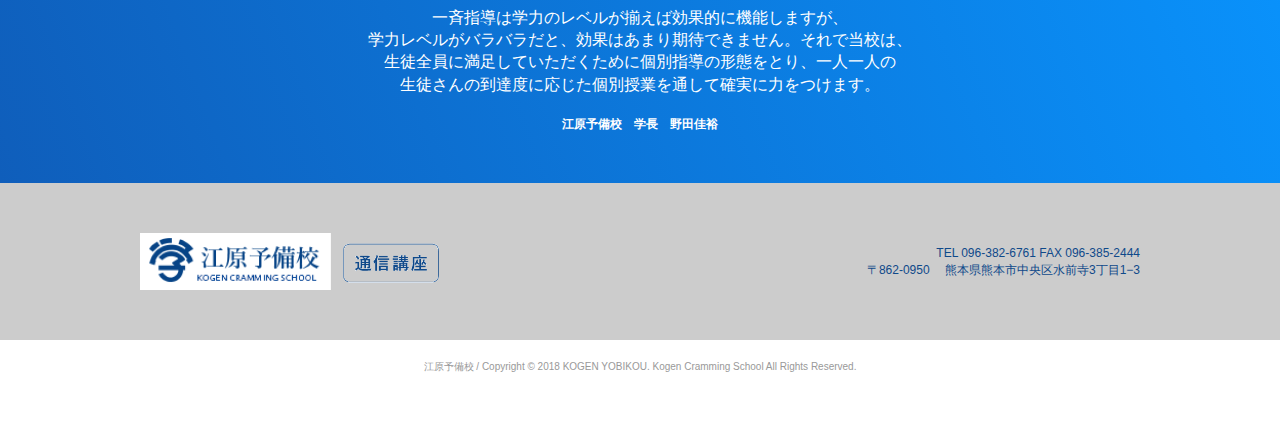
==== commit 2681c61f: "高認一旦" ====
--- a/css/common.css
+++ b/css/common.css
@@ -247,6 +247,7 @@
 	padding: 5%;
     box-sizing: border-box;
 	align-items: center;
+	margin-bottom:50px;
 }
 .common_reason_01_box div,
 .common_reason_02_box div{
@@ -271,6 +272,7 @@
 border: 4px solid #ccc;
 border-top:none;
 padding: 0% 5% 5% 5%;
+margin-bottom:50px;
 }
 
 .common_taiken_box{
@@ -438,9 +440,63 @@
 
 
 
+/* =================派生ページ設定ここから===================*/
+
+
+
 /* ----------- */
 /* 派生ヘッダー
 /* ----------- */
+
+.hasei_head01{
+background-color: #f2f2f2;
+}
+.hasei_head01 h1{
+font-weight: bold;
+font-size:2.5rem;
+letter-spacing: 1px;
+padding: 10px 0;
+}
+.hasei_head01.kounin{
+color:#3FA9F5;
+}
+.hasei_topimage{
+background-color: blue;
+color: #fff;
+padding: 50px;
+}
+.hasei_topimage_big{
+font-weight: bold;
+font-size: 6rem;
+    letter-spacing: 5px;
+}
+
+.hasei_topimage_bottom{
+display: flex;
+justify-content: space-between;
+align-items: center;
+}
+.hasei_topimage_small{
+font-size:1.7rem;
+flex-basis:50%;
+}
+.hasei_topimage_icon{
+flex-basis:40%;
+display: flex;
+}
+.hasei_topimage_icon p{
+margin-left:15px;
+}
+
+
+.hasei_topimage.kounin{
+background-image: url("../kounin/images/topimage_bg.jpg");
+}
+
+
+
+
+
 
 
 
@@ -455,10 +511,40 @@
     font-size: 3rem;
 }
 
-/* =================派生ページ設定ここから===================*/
-
-
-/*派生タイトル部分*/
+
+
+/* ----------- */
+/* 吹き出し
+/* ----------- */
+
+
+
+
+/* 吹き出し本体 - 普通の吹き出し */
+.balloon1{
+  position: relative;
+  padding: 10px 20px;
+  background-color: #3e3e3e;
+  border-radius: 40px;         /* 角丸を指定 */
+  display: inline-block;
+  font-weight: bold;
+  color: #fff;
+      top: 20px;
+}
+/* 三角アイコン - 普通の吹き出し */
+.balloon1::before{
+  content: '';
+  position: absolute;
+  display: block;
+  width: 0;
+  height: 0;
+  left: -13px;
+  top: 11px;
+  border-right: 15px solid #3e3e3e;
+  border-top: 10px solid transparent;
+  border-bottom: 10px solid transparent;
+}
+
 
 
 /* ==================================================================================================================
@@ -652,4 +738,42 @@
 }
 
 
+/* =================派生ページ設定ここから===================*/
+
+
+
+/* ----------- */
+/* 派生ヘッダー
+/* ----------- */
+
+
+
+
+
+
+.hasei_topimage_bottom {
+flex-wrap:wrap;
+}
+
+.hasei_topimage_small,
+.hasei_topimage_icon{
+    flex-basis: 100%;
+}
+
+.hasei_topimage{
+padding:50px 0;
+}
+
+.hasei_topimage_big {
+    letter-spacing: 1px;}
+
+.hasei_topimage_icon {
+    max-width: 80%;}
+.hasei_topimage_small {
+margin:10px 0;
+}
+
+
+
+
 }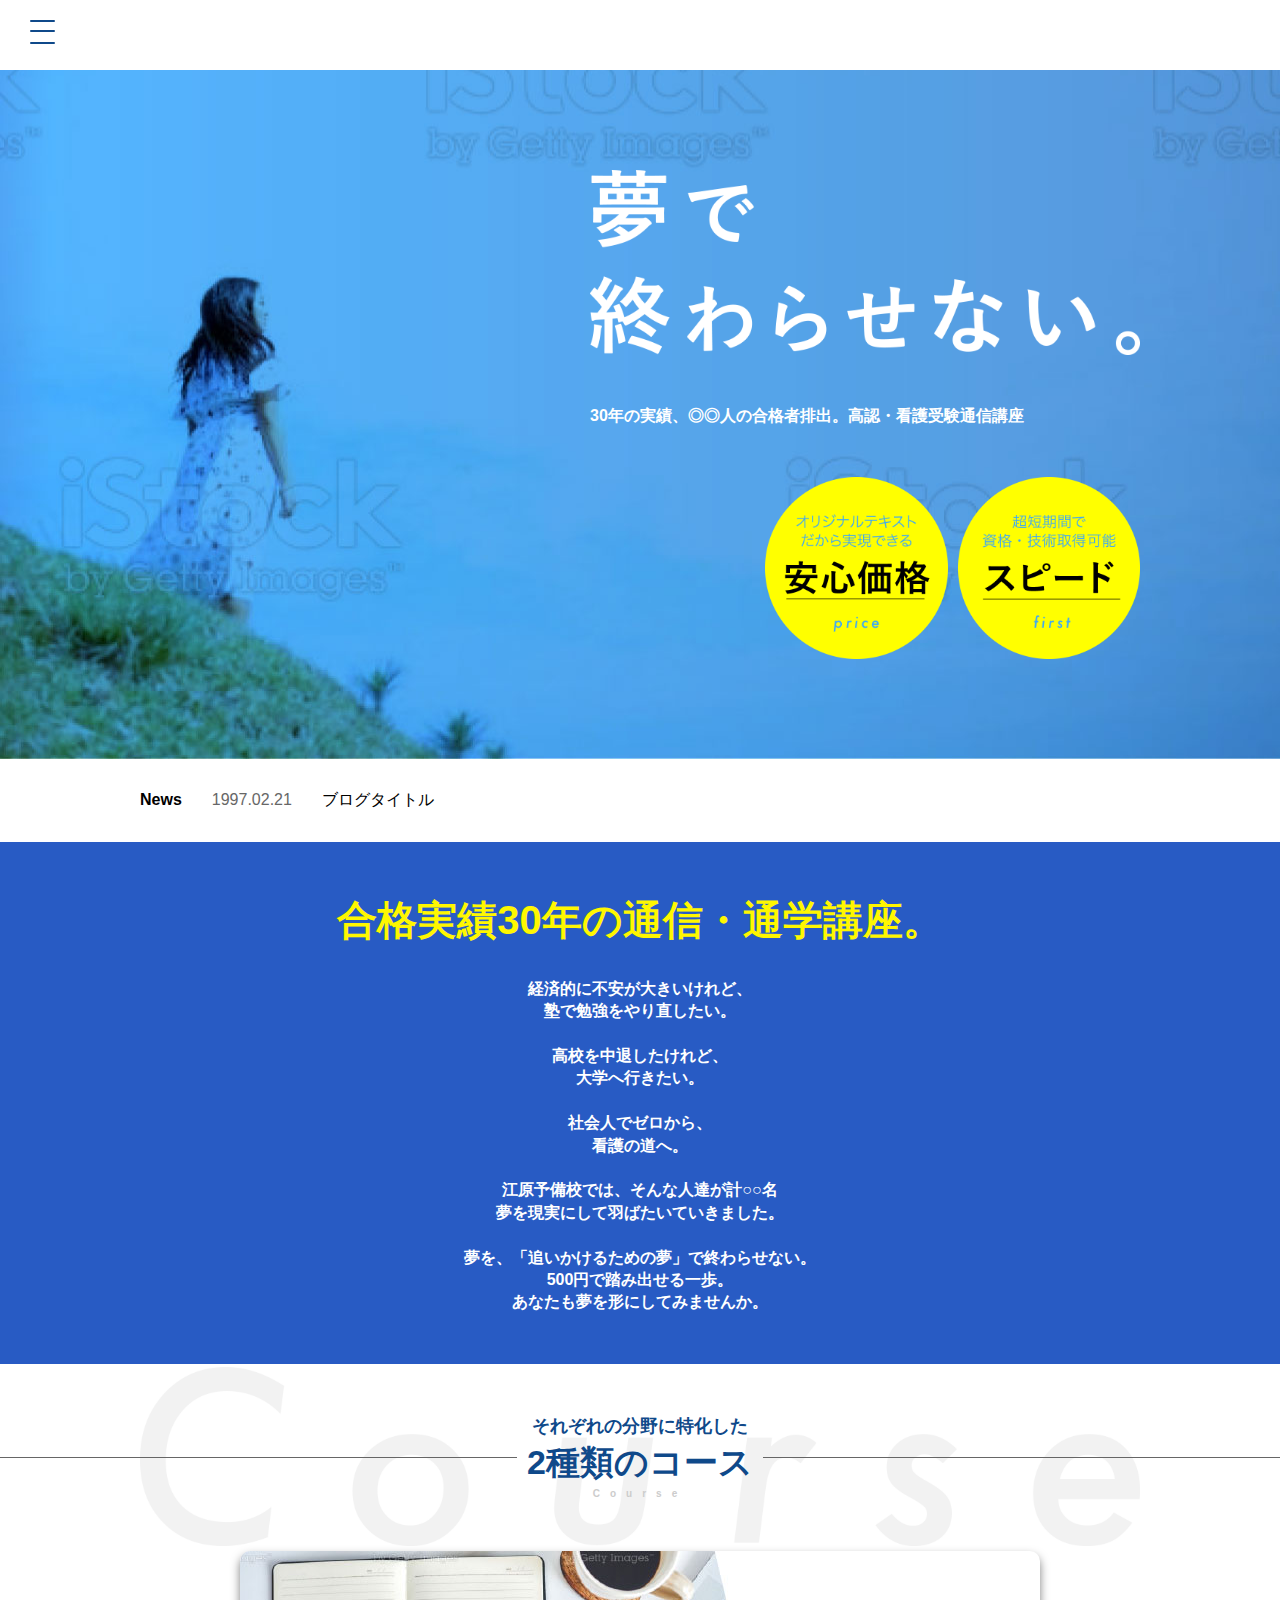
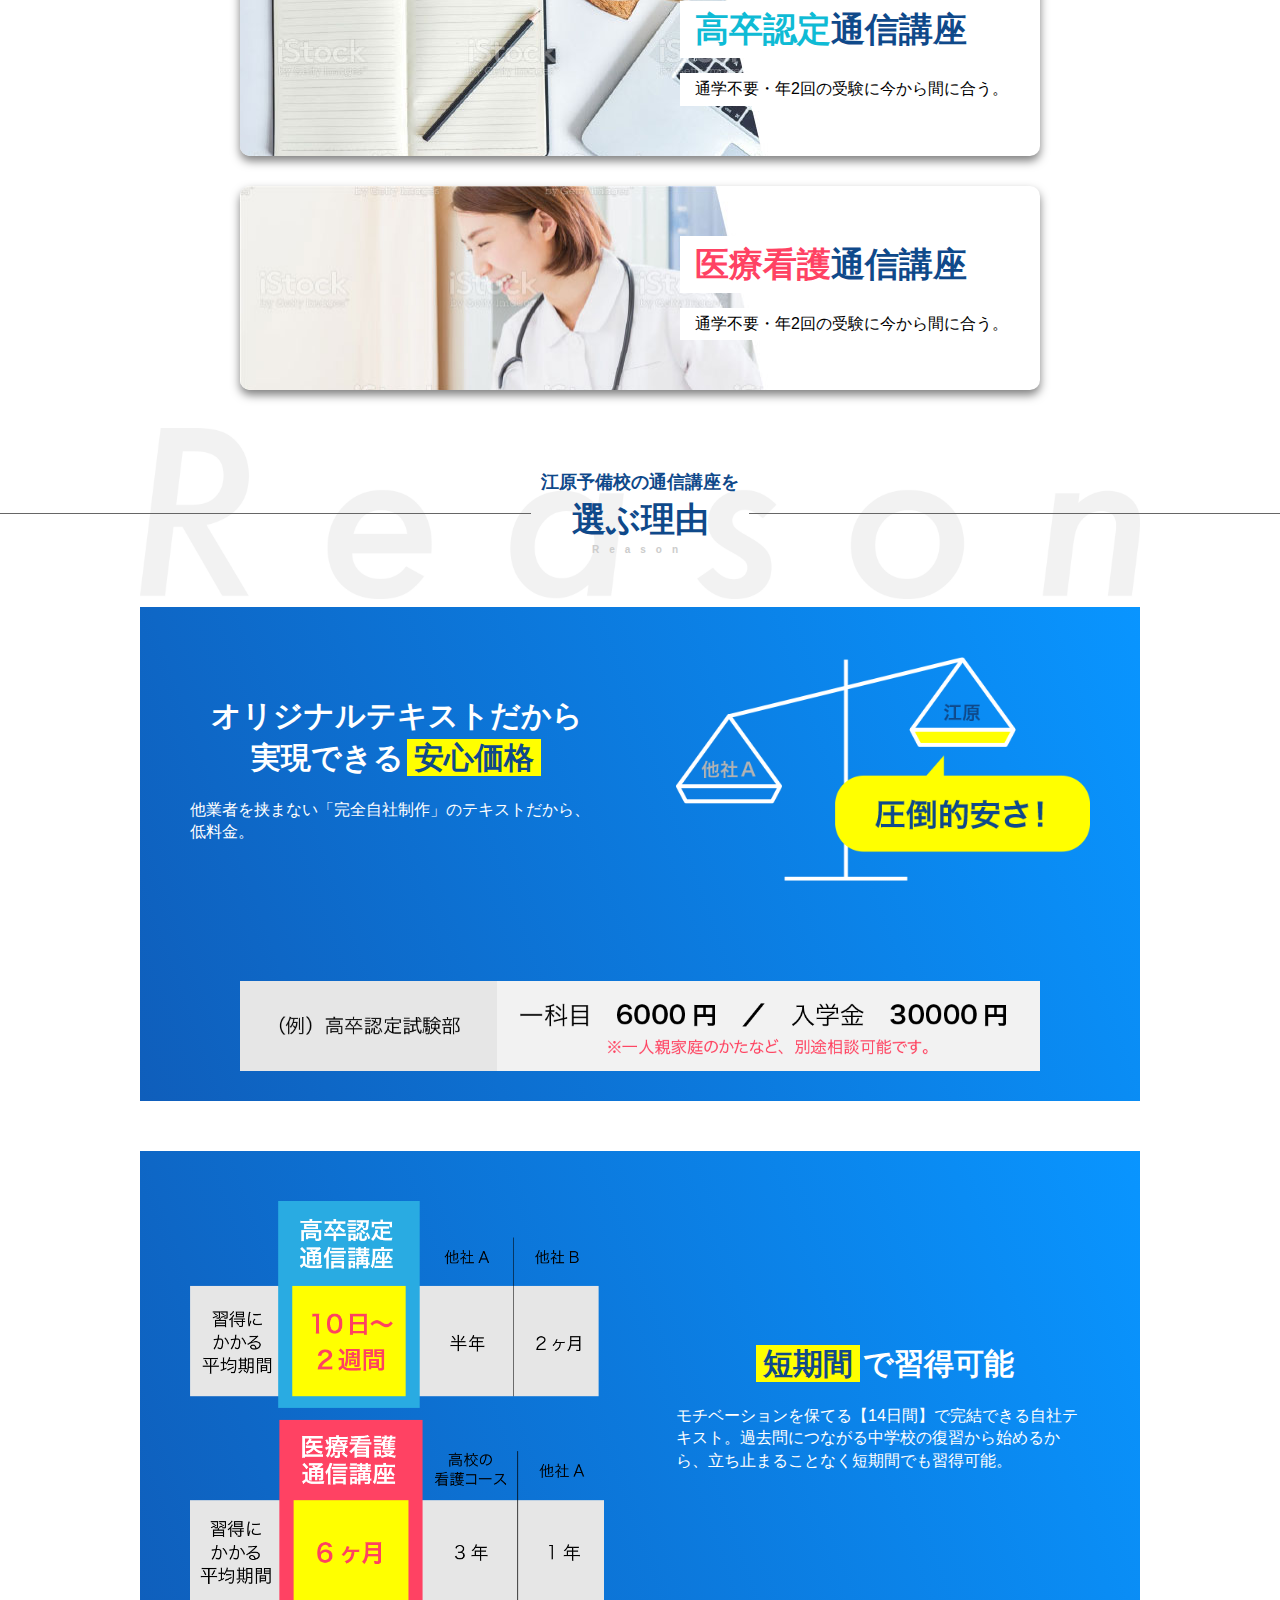
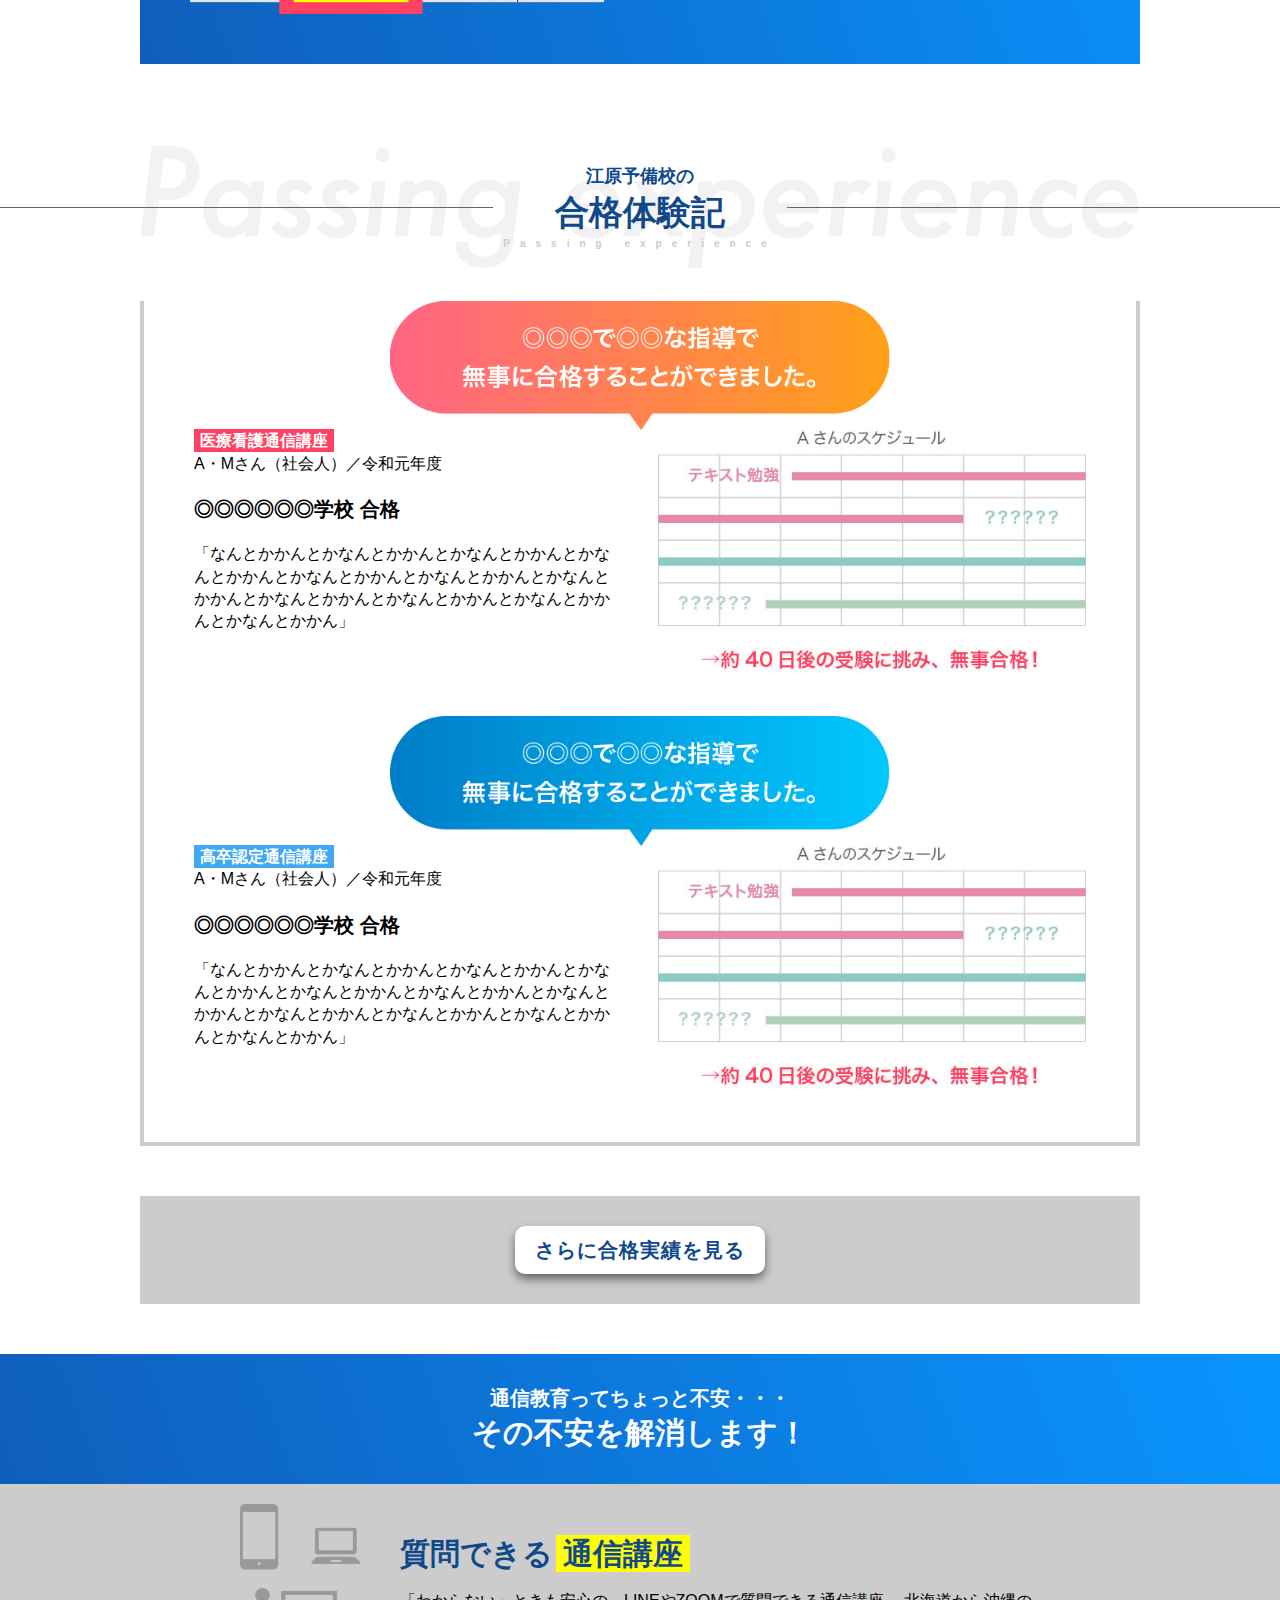
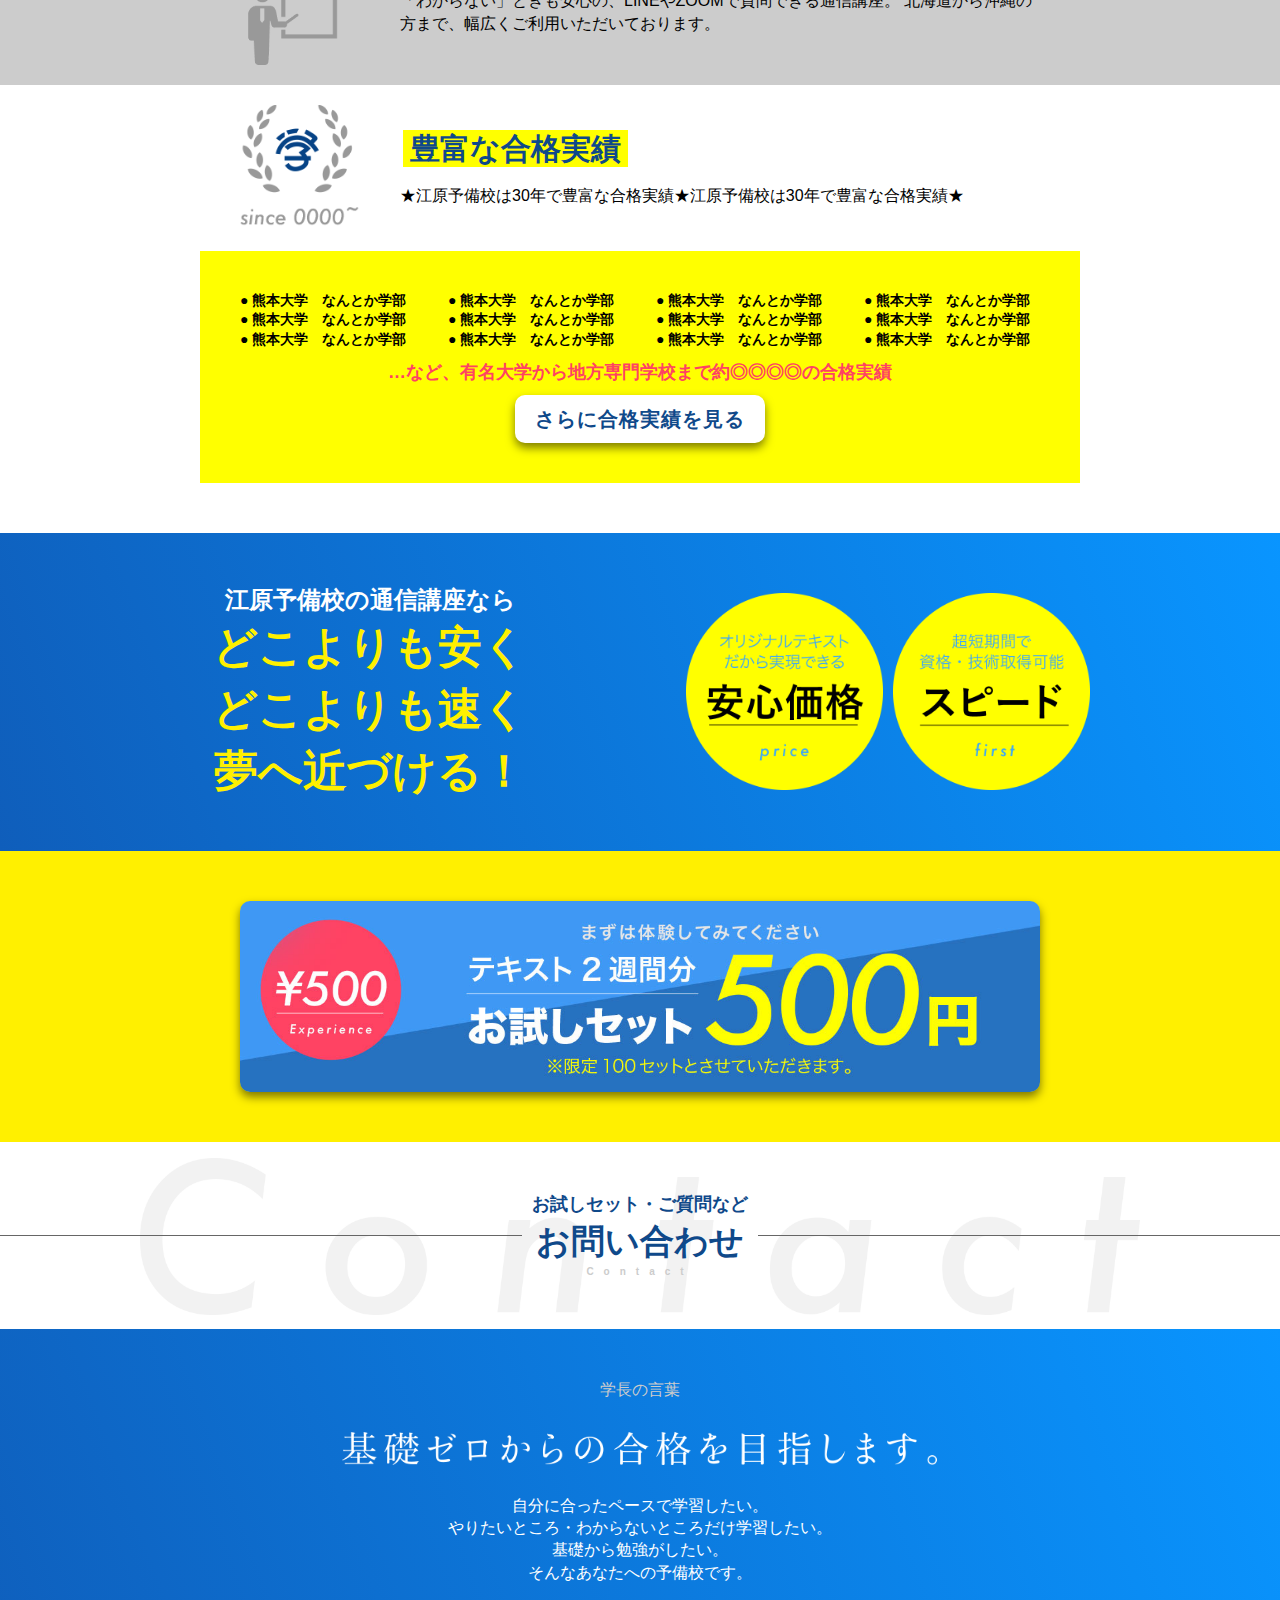
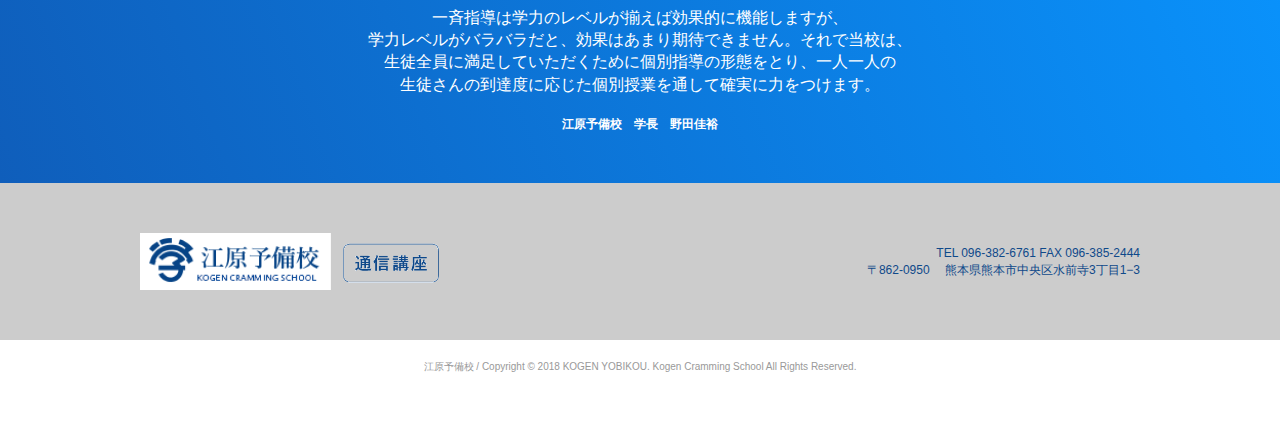
==== commit 9f436725: "全ページ枠だけ完了" ====
--- a/index.html
+++ b/index.html
@@ -7,11 +7,11 @@
 <meta charset="UTF-8">
 <meta name="viewport" content="width=device-width, initial-scale=1, minimum-scale=1, maximum-scale=1, user-scalable=no">
 
-<title>江原予備校</title>
+<title>江原予備校の通信講座</title>
 <meta name="description" content="">
-<meta name="keywords" content=",,">
-<meta name="author" content="">
-<meta name="title" content="江原予備校のwebサイト">
+<meta name="keywords" content="通信講座,高卒認定受験,看護学校受験,高認,リモート,短期間,テキスト">
+<meta name="author" content="江原予備校">
+<meta name="title" content="江原予備校の通信講座">
 
 <link rel="apple-touch-icon" href="images/logo.jpeg" />
 <link rel="icon" href="images/logo.jpeg" />
--- a/css/common.css
+++ b/css/common.css
@@ -217,6 +217,15 @@
 color:#3FA9F5;
 }
 
+.common_ti01.pink{
+color:#FF4263;
+}
+
+.common_ti01.perple{
+color:#662D91;
+}
+
+
 .common_ti01.white{
 color:#fff;
 }
@@ -231,6 +240,22 @@
 
 .bg_blue01{
  background: linear-gradient(70deg, #007DC7, #01C8FF);
+}
+
+.bg_pink01{
+ background: linear-gradient(70deg, #FFA118, #FF6485);
+}
+
+.bg_perple01{
+ background: linear-gradient(70deg, #5092FF, #7132D8);
+}
+
+.bg_green01{
+ background: linear-gradient(70deg, #0096C1, #48C78A);
+}
+
+.bg_gray{
+background-color: #ccc;
 }
 
 
@@ -303,7 +328,7 @@
 display: inline;
 color: #fff;
 padding: 3px 6px;
-    display: inline-block;
+
     margin-bottom: 10px;
 }
 
@@ -346,6 +371,12 @@
 .common_message_bg{
  background:  linear-gradient(70deg, #0F5EBB, #0995FF);
 }
+
+.common_message_bg02{
+ background: linear-gradient(70deg, #FFA118, #FF6485);
+}
+
+
 
 .common_message_in01{
 display: flex;
@@ -406,6 +437,13 @@
 }
 
 
+.common_marker03{
+background-color: #FFFF00;
+    padding: 2px 7px;
+    margin: 0px 3px;
+	color: #FF4263;
+}
+
 /* ----------- */
 /* フッター
 /* ----------- */
@@ -460,6 +498,14 @@
 .hasei_head01.kounin{
 color:#3FA9F5;
 }
+.hasei_head01.kango{
+color:#FF4263;
+}
+.hasei_head01.goukaku{
+color:#564EE2;
+}
+
+
 .hasei_topimage{
 background-color: blue;
 color: #fff;
@@ -493,6 +539,14 @@
 background-image: url("../kounin/images/topimage_bg.jpg");
 }
 
+.hasei_topimage.kango{
+background-image: url("../kango/images/topimage_bg.jpg");
+}
+
+
+.hasei_topimage.goukaku{
+background-image: url("../goukaku/images/topimage_bg.jpg");
+}
 
 
 
@@ -547,6 +601,39 @@
 
 
 
+
+/* ----------- */
+/* 下部メッセージ
+/* ----------- */
+
+.message_bg {
+text-align: center;
+padding:50px 0;
+}
+.message_bg h2{
+color: #ccc
+}
+
+.message_bg h3{
+max-width: 600px;
+margin: 30px auto;
+}
+
+.message_bg p{
+color: #fff;
+}
+
+.message_bg span{
+display: block;
+font-weight: bold;
+color: #fff;
+font-size:1.2rem;
+margin-top:20px;
+}
+
+
+
+
 /* ==================================================================================================================
 ==================================================================================================================
 
--- a/css/top.css
+++ b/css/top.css
@@ -236,36 +236,6 @@
 
 
 
-
-/* ----------- */
-/* 下部メッセージ
-/* ----------- */
-
-.message_bg {
-text-align: center;
-padding:50px 0;
-}
-.message_bg h2{
-color: #ccc
-}
-
-.message_bg h3{
-max-width: 600px;
-margin: 30px auto;
-}
-
-.message_bg p{
-color: #fff;
-}
-
-.message_bg span{
-display: block;
-font-weight: bold;
-color: #fff;
-font-size:1.2rem;
-margin-top:20px;
-}
-
 /*tablet--------------------------------------------------------------------------------------------------------------------------------------*/
 
 @media screen and (max-width: 999px) {
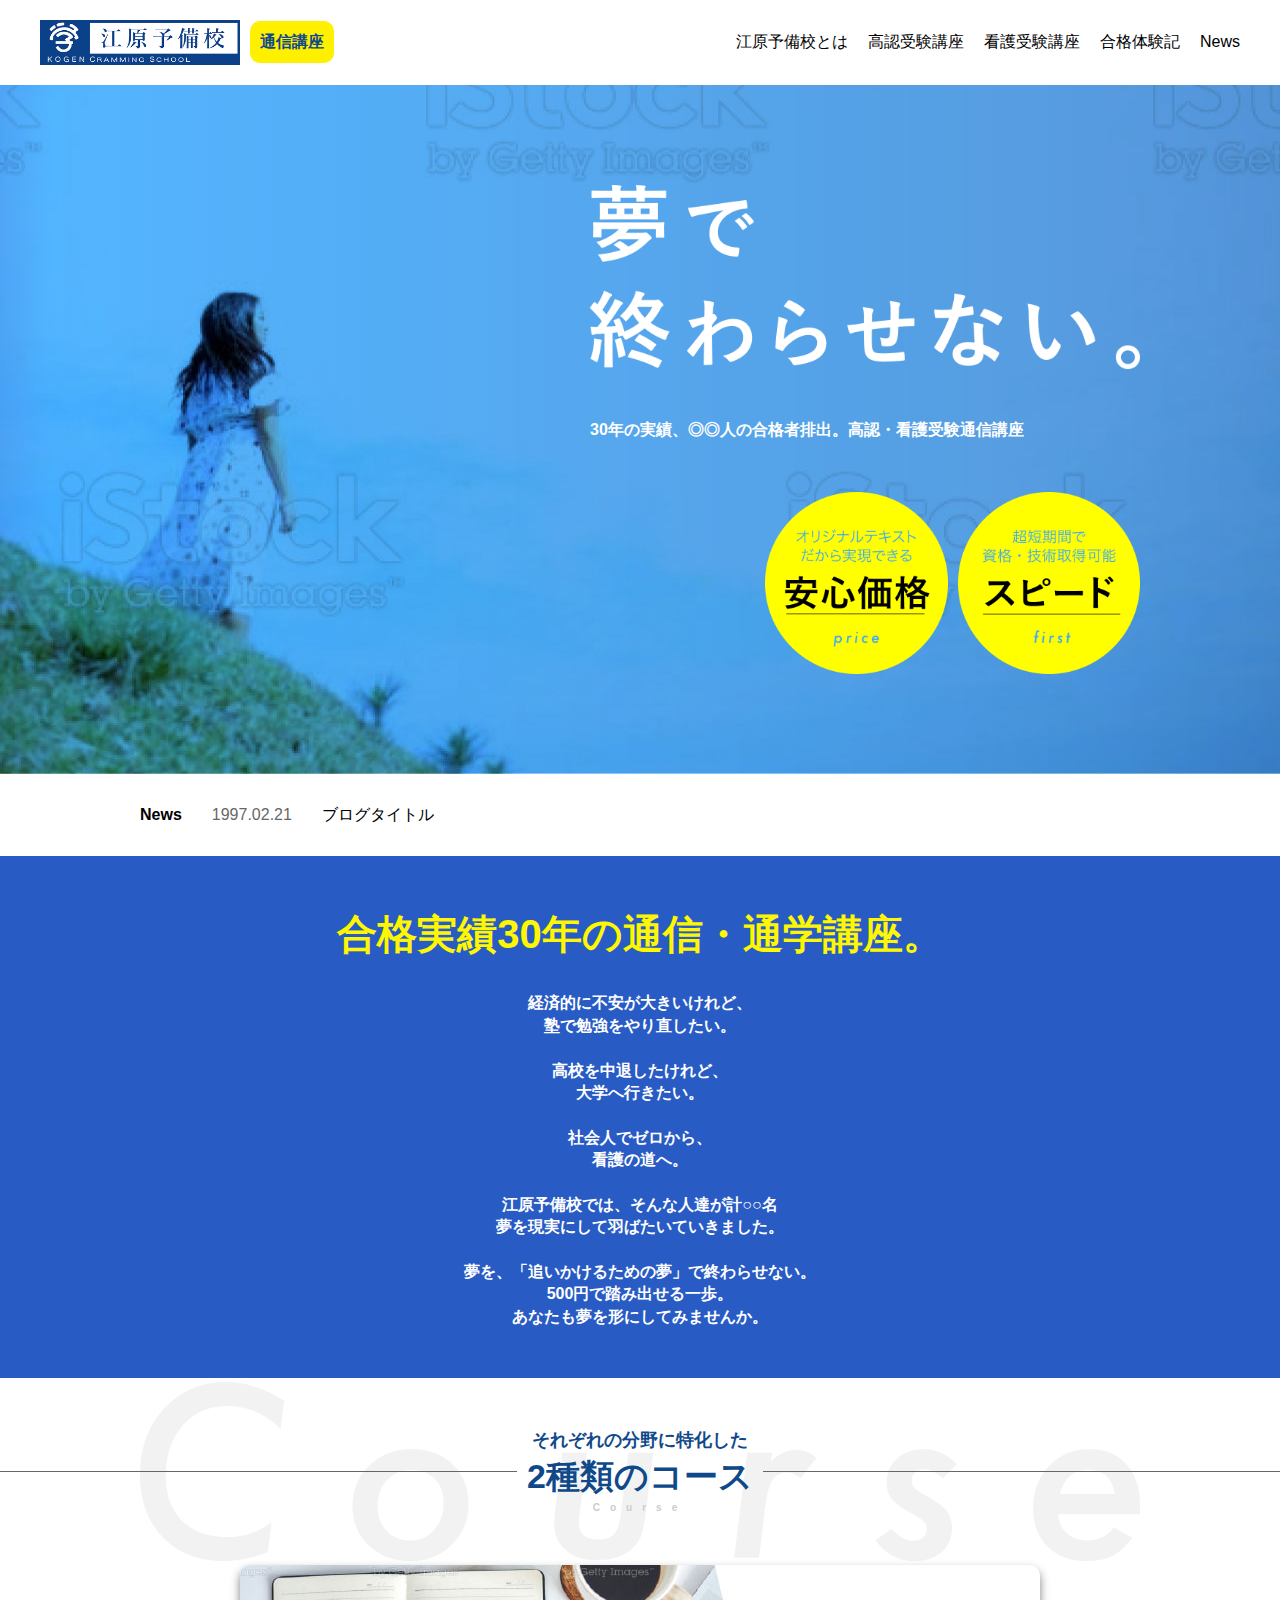
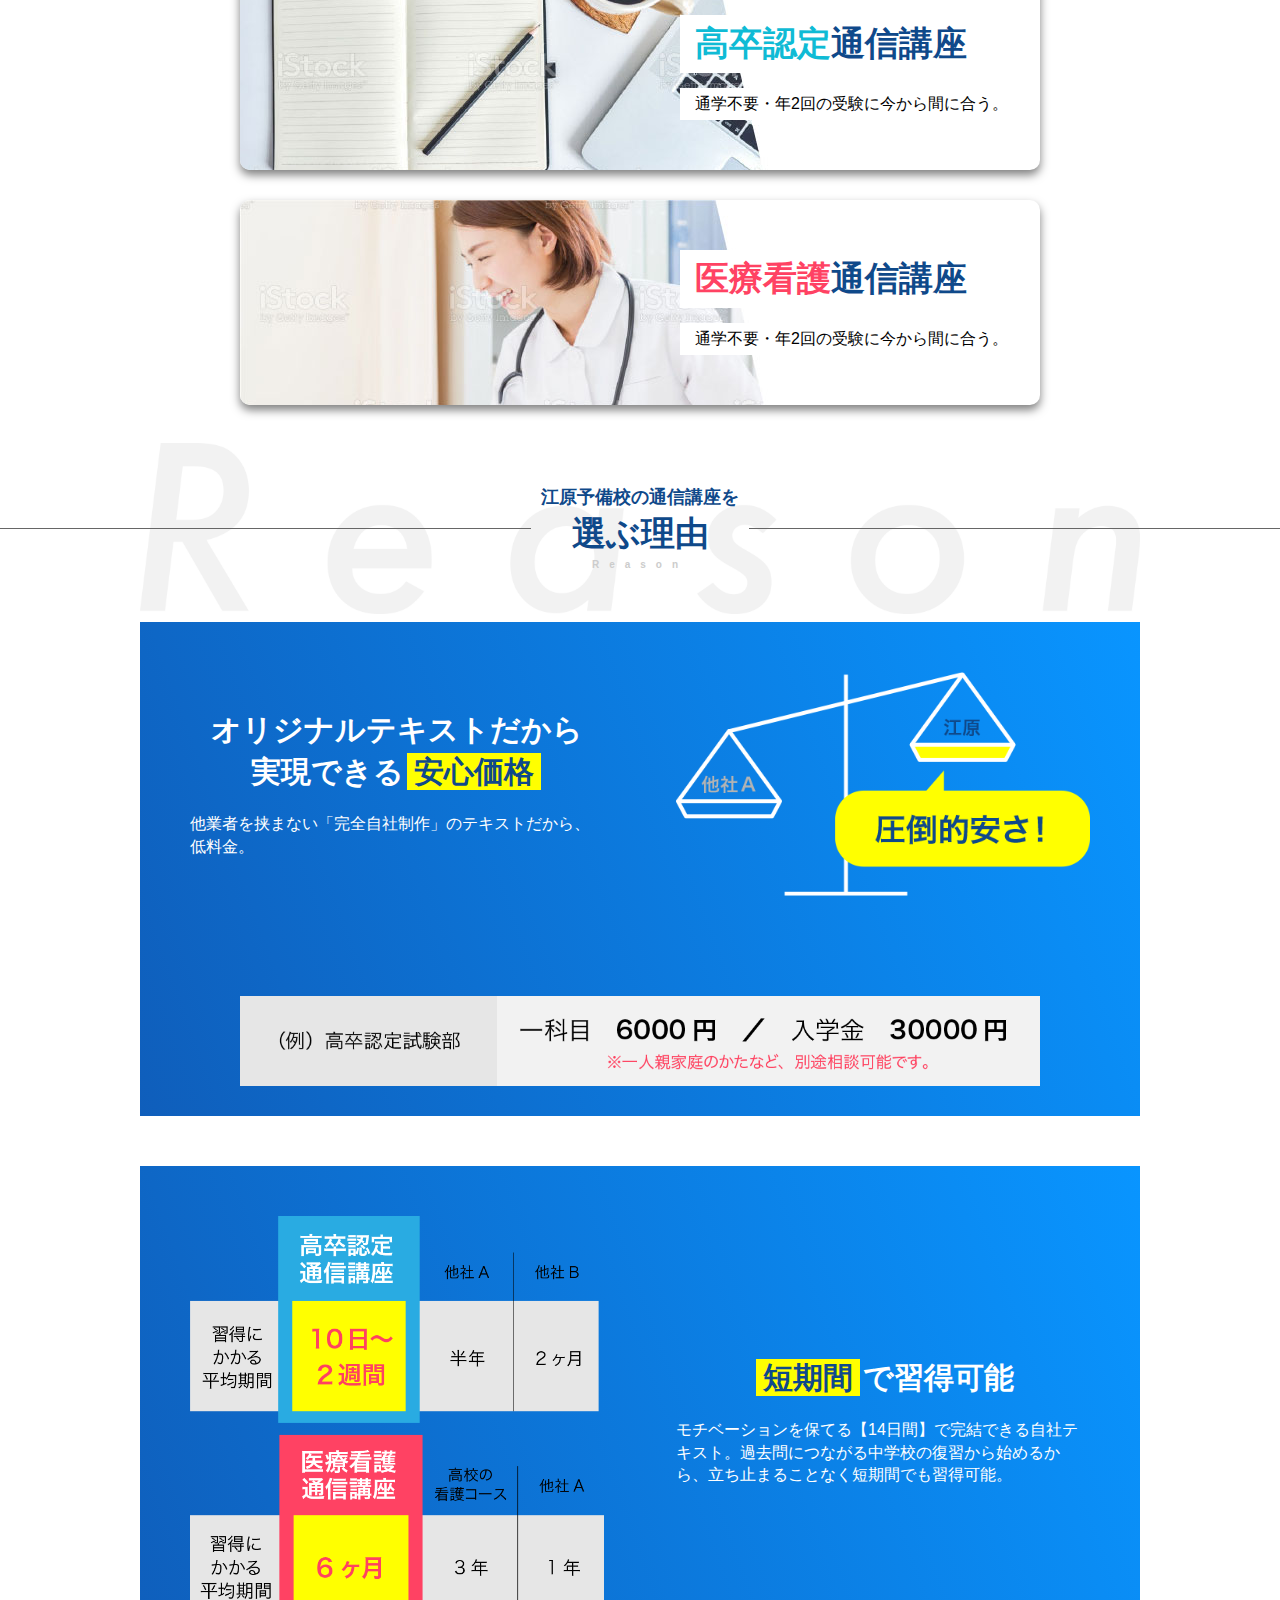
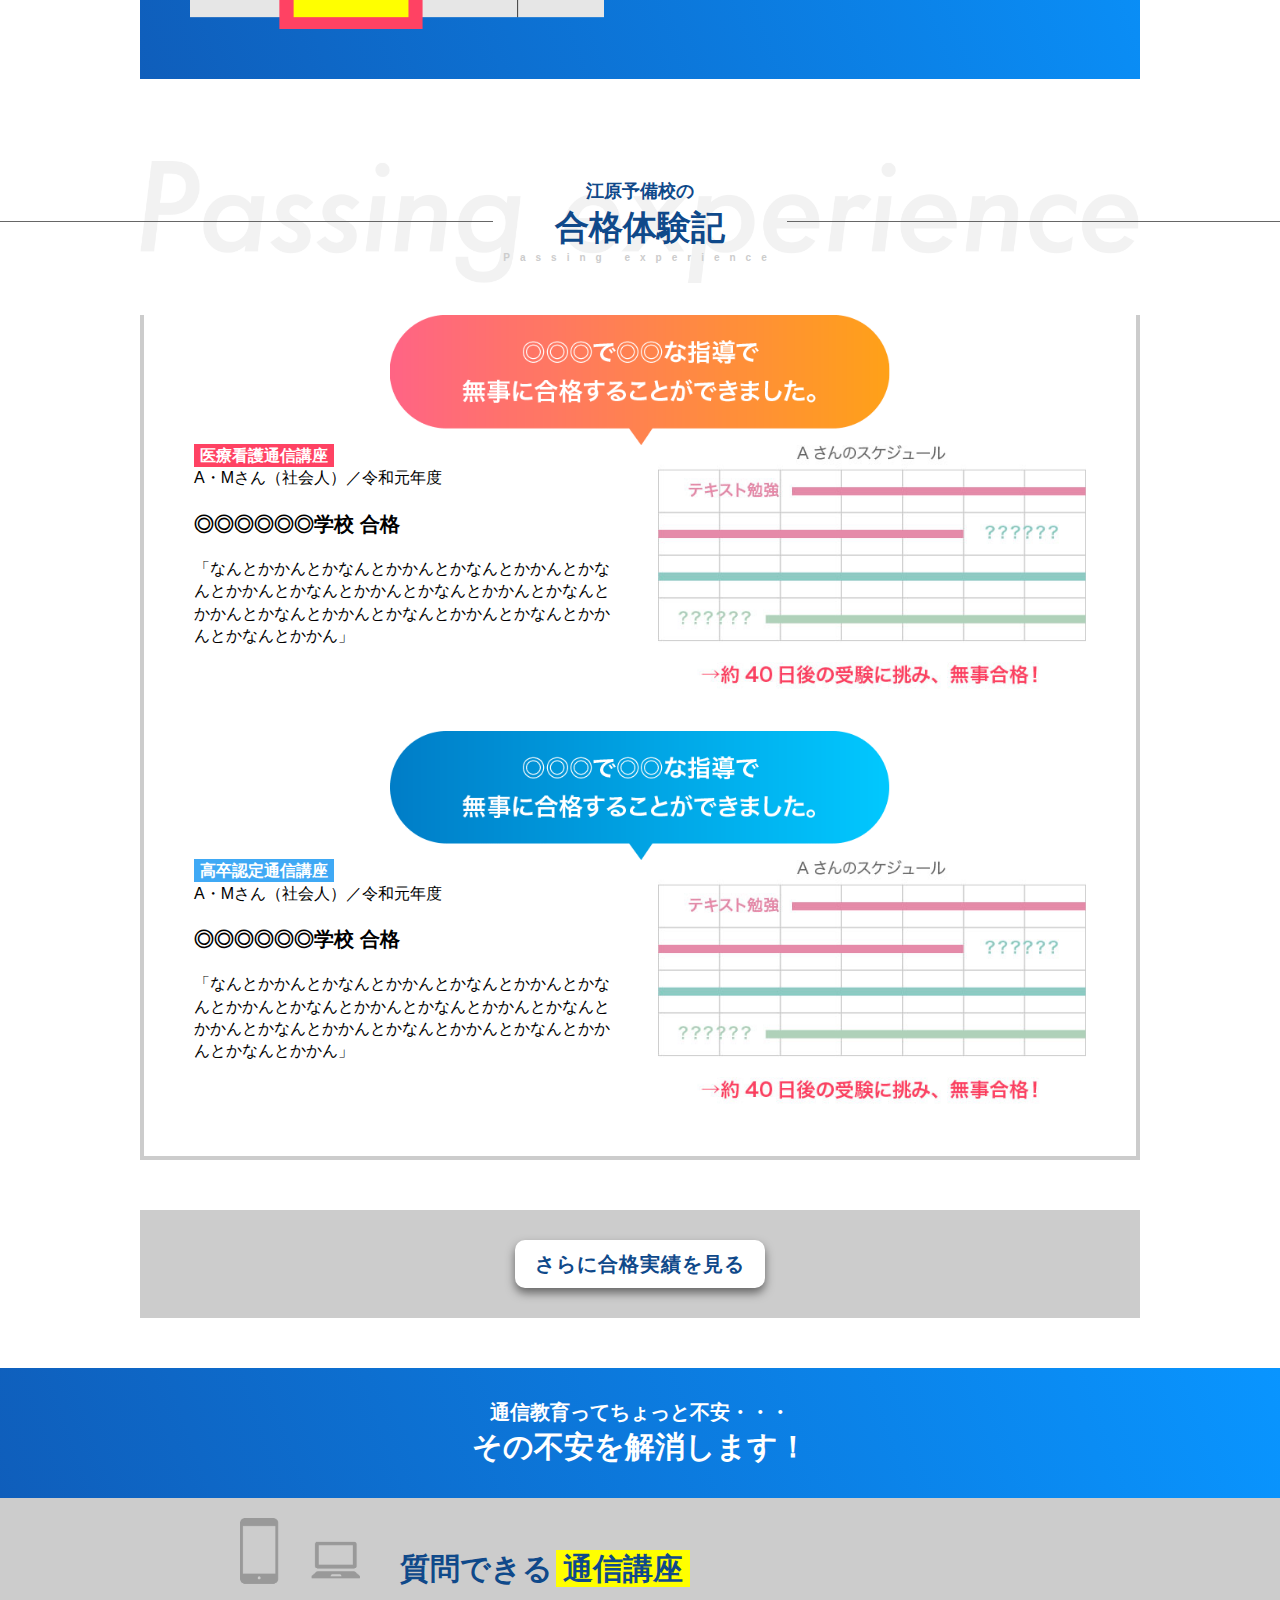
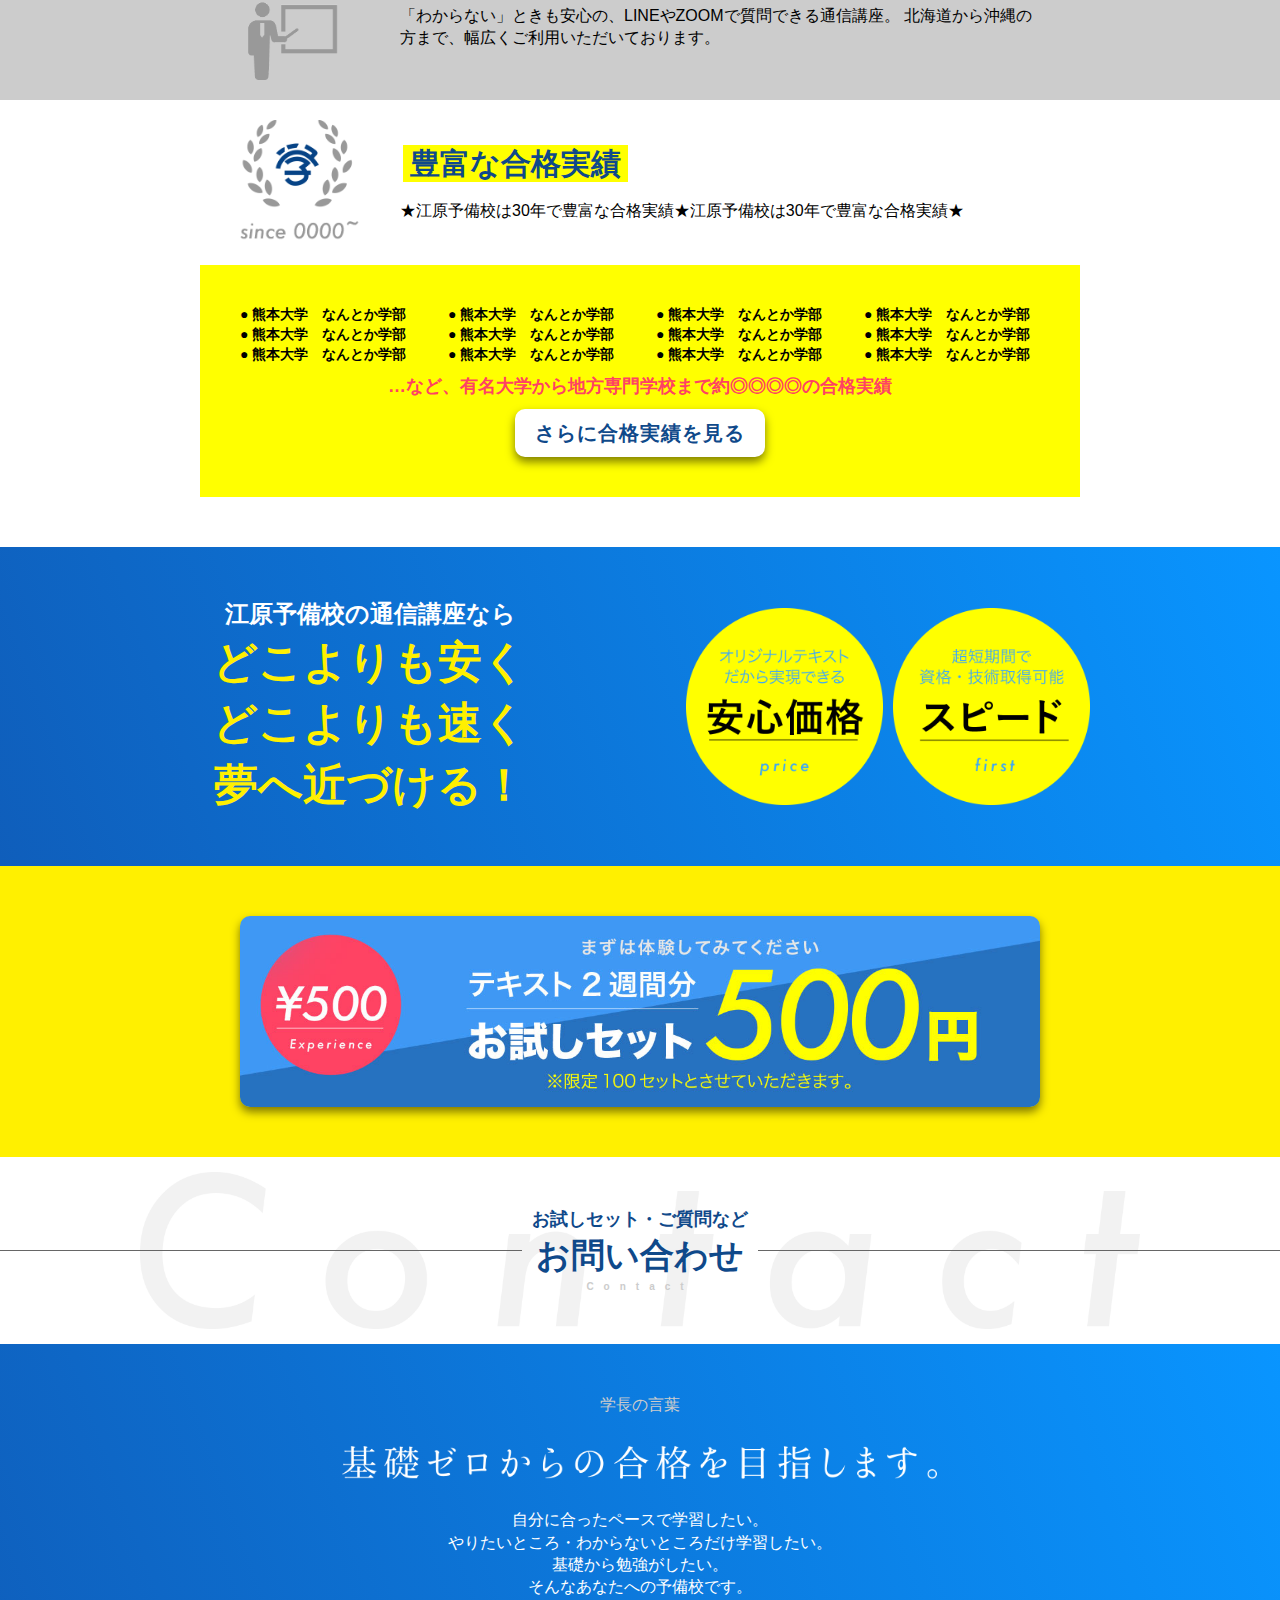
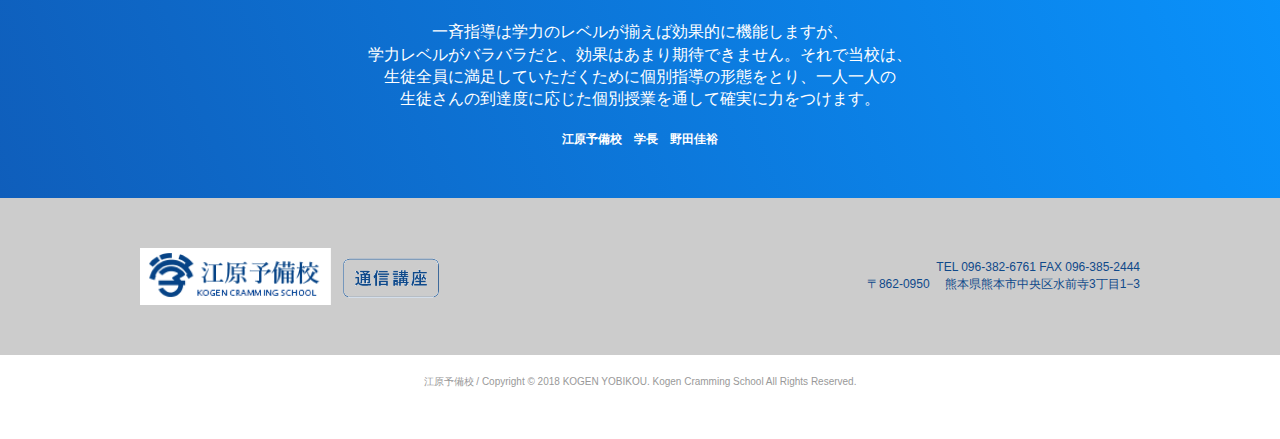
==== commit ecfb6b59: "ヘッダーどうなってんの" ====
--- a/index.html
+++ b/index.html
@@ -23,6 +23,7 @@
 
 <!--js-->
 <script type="text/javascript" src="https://ajax.googleapis.com/ajax/libs/jquery/2.2.4/jquery.min.js"></script>
+<script type="text/javascript" src="js/system.js"></script>
 
 
 <!-- Global site tag (gtag.js) - Google Analytics -->
@@ -33,6 +34,12 @@
 <!--〜〜〜〜〜〜〜〜〜〜〜〜〜〜〜〜〜〜 header 〜〜〜〜〜〜〜〜〜〜〜〜〜〜〜〜〜〜-->
 <header>
 
+<div class="header_box">
+
+<h1>
+<a href="/about"><img src="images/logo.gif" alt="江原予備校"/></a>
+<p>通信講座</p>
+</h1>
 
 <nav id="nav">
 <ul>
@@ -44,12 +51,17 @@
 </ul>
 </nav>
 
+</div><!--header_box-->
+
 <div id="hamburger">
 <span class="inner_line" id="line1"></span>
 <span class="inner_line" id="line2"></span>
 <span class="inner_line" id="line3"></span>
 </div><!--humberger-->
 
+<style>
+
+</style>
 </header>
 <!--〜〜〜〜〜〜〜〜〜〜〜〜〜〜〜〜〜〜 /header 〜〜〜〜〜〜〜〜〜〜〜〜〜〜〜〜〜〜-->
 <!--〜〜〜〜〜〜〜〜〜〜〜〜〜〜〜〜〜〜 /header 〜〜〜〜〜〜〜〜〜〜〜〜〜〜〜〜〜〜-->
@@ -402,121 +414,5 @@
 
 
 
-<style>
-
-
-
-
-/* ----------- */
-/* ハンバーガーメニュー　★精査中
-/* ----------- */
-
-#nav{
-    position: absolute;
-    left:-50%;
-    width:50%;
-    height:100vh;
-    background:#ffffff;
-    transition:.7s;
-}
-
-#nav ul{
-    padding-top: 80px;
-}
-
-#nav ul li{
-    list-style-type: none;
-
-}
-
-#nav a{
-    display: block;
-    text-decoration: none;
-    color: #000000;
-    margin: 0 15px;
-    padding: 10px;
-    transition: .5s;
-}
-
-#nav li a:hover{
-    color: #ffffff;
-    background: #cd5c5c;
-    border-bottom: none;
-}
-
-#hamburger {
-    display: block;
-    position: absolute;
-    top: 20px;
-    left: 30px;
-    width: 55px;
-    height: 24px;
-    cursor: pointer;
-    transition: .2s;
-}
-  
-header {
-    /*ヘッダーを固定*/
-    position: fixed;
-    width: 100%;
-    height: 70px;
-    background: #fff;
-}
-
-.inner_line {
-    display: block;
-    position: absolute;
-    left: 0;
-    width: 25px;
-    height: 2px;
-    background-color: #0F498A;
-    transition: 0s;
-    border-radius: 4px;
-    transition:.2s;
-}
-
-#line1 {
-    top: 0;
-    transform:-45deg;
-  }
-  #line2 {
-    top: 10px;
-
-  }
-  #line3 {
-    bottom: 0px;
-    transform:45deg;
-
-}
-
-.in{
-    transform: translateX(100%);
-}
-
-.line_1,.line_2,.line_3{
-    background: red;
-    transition: .2s;
-}
-  
-.line_1 {
-    transform:rotate(-45deg);
-    top:0;
-}
-
-.line_2 {
-    top:20px;
-    opacity:0;
-}
-
-.line_3 {
-    /*45度回転させる*/
-    transform: rotate(45deg);
-    bottom: 0;
-}
-
-main{padding-top:70px;}
-
-
-</style>
 <script src="js/humberger.js"></script>
 </html>
--- a/css/common.css
+++ b/css/common.css
@@ -115,9 +115,50 @@
 
 
 
+
+
 /* ----------- */
 /* 共通
 /* ----------- */
+
+
+
+
+
+/*ヘッダー*/
+.header_box{
+max-width:1200px;
+display: flex;
+margin:20px auto;
+padding:0 20px 0 20px;
+align-items: center;
+justify-content:space-between;
+}
+
+.header_box h1{
+display: flex;
+align-items: center;
+}
+.header_box h1 img{
+max-width:200px;
+}
+.header_box p{
+background-color: #fff000;
+color:#0F498A;
+margin-left:10px;
+padding:10px;
+font-weight: bold;
+border-radius:10px;
+}
+
+#nav ul{display: flex;
+margin-right: 0;
+justify-content: flex-end;}
+
+#nav ul li{
+margin-left:20px;
+}
+
 
 /*ボタン*/
 .common_btn01 a{
@@ -699,6 +740,144 @@
 }
 
 
+
+
+
+
+
+
+
+
+
+
+
+
+
+
+
+
+
+
+
+/* ----------- */
+/* ハンバーガーメニュー　★精査中
+/* ----------- */
+
+
+
+
+
+
+#nav{
+    position: absolute;
+    left:-50%;
+    width:50%;
+    height:100vh;
+    background:#ffffff;
+    transition:.7s;
+}
+
+#nav ul{
+    padding-top: 80px;
+	display: block;/*PCスタイルの解除*/
+}
+
+#nav ul li{
+    list-style-type: none;
+	margin-left:0;/*PCスタイルの解除*/
+
+}
+
+#nav a{
+    display: block;
+    text-decoration: none;
+    color: #000000;
+    margin: 0 15px;
+    padding: 10px;
+    transition: .5s;
+}
+
+#nav li a:hover{
+    color: #ffffff;
+    background: #cd5c5c;
+    border-bottom: none;
+}
+
+#hamburger {
+    display: block;
+    position: absolute;
+    top: 20px;
+    right: 30px;
+    width: 55px;
+    height: 24px;
+    cursor: pointer;
+    transition: .2s;
+}
+  
+header {
+    /*ヘッダーを固定*/
+    position: fixed;
+    width: 100%;
+    height: 70px;
+    background: #fff;
+}
+
+.inner_line {
+    display: block;
+    position: absolute;
+    left: 0;
+    width: 25px;
+    height: 2px;
+    background-color: #0F498A;
+    transition: 0s;
+    border-radius: 4px;
+    transition:.2s;
+}
+
+#line1 {
+    top: 0;
+    transform:-45deg;
+  }
+  #line2 {
+    top: 10px;
+
+  }
+  #line3 {
+    bottom: 0px;
+    transform:45deg;
+
+}
+
+.in{
+    transform: translateX(100%);
+}
+
+.line_1,.line_2,.line_3{
+    background: red;
+    transition: .2s;
+}
+  
+.line_1 {
+    transform:rotate(-45deg);
+    top:0;
+}
+
+.line_2 {
+    top:20px;
+    opacity:0;
+}
+
+.line_3 {
+    /*45度回転させる*/
+    transform: rotate(45deg);
+    bottom: 0;
+}
+
+main{padding-top:70px;}
+
+
+
+
 }
 
 /* ==================================================================================================================
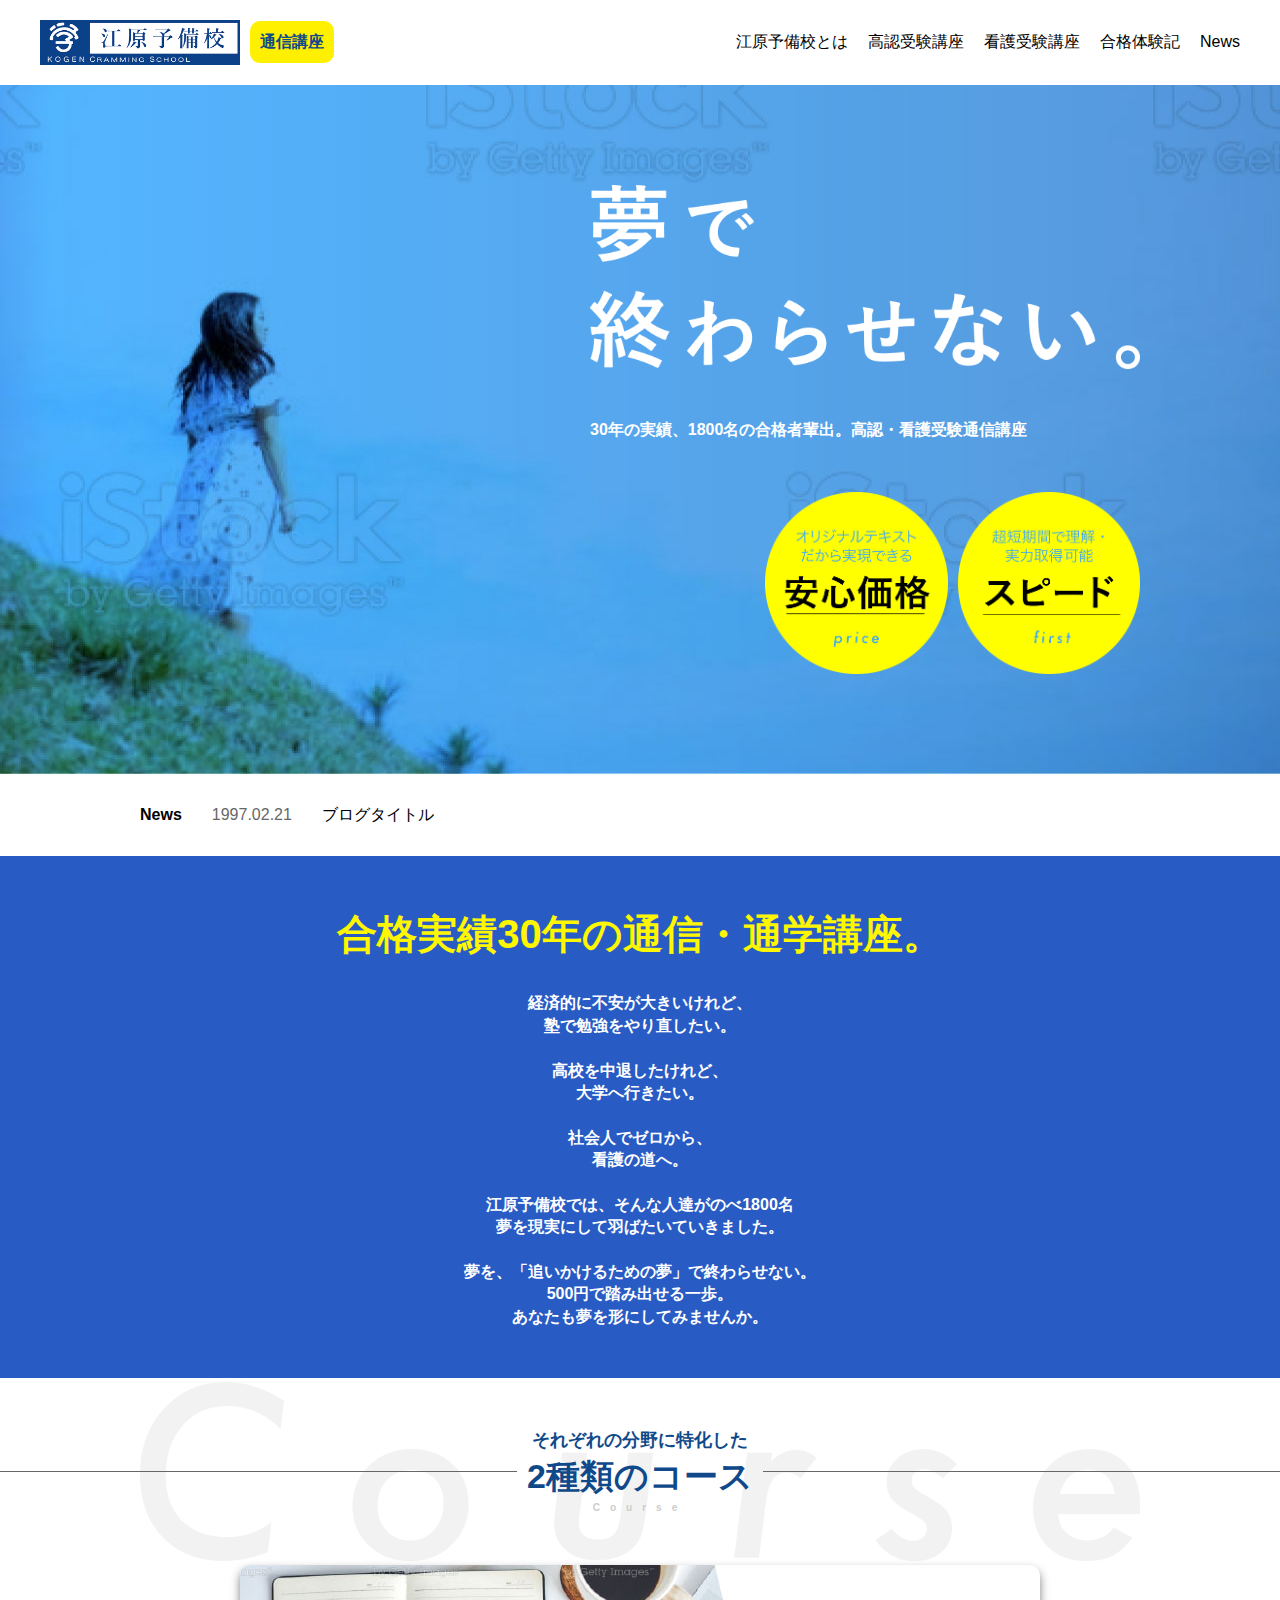
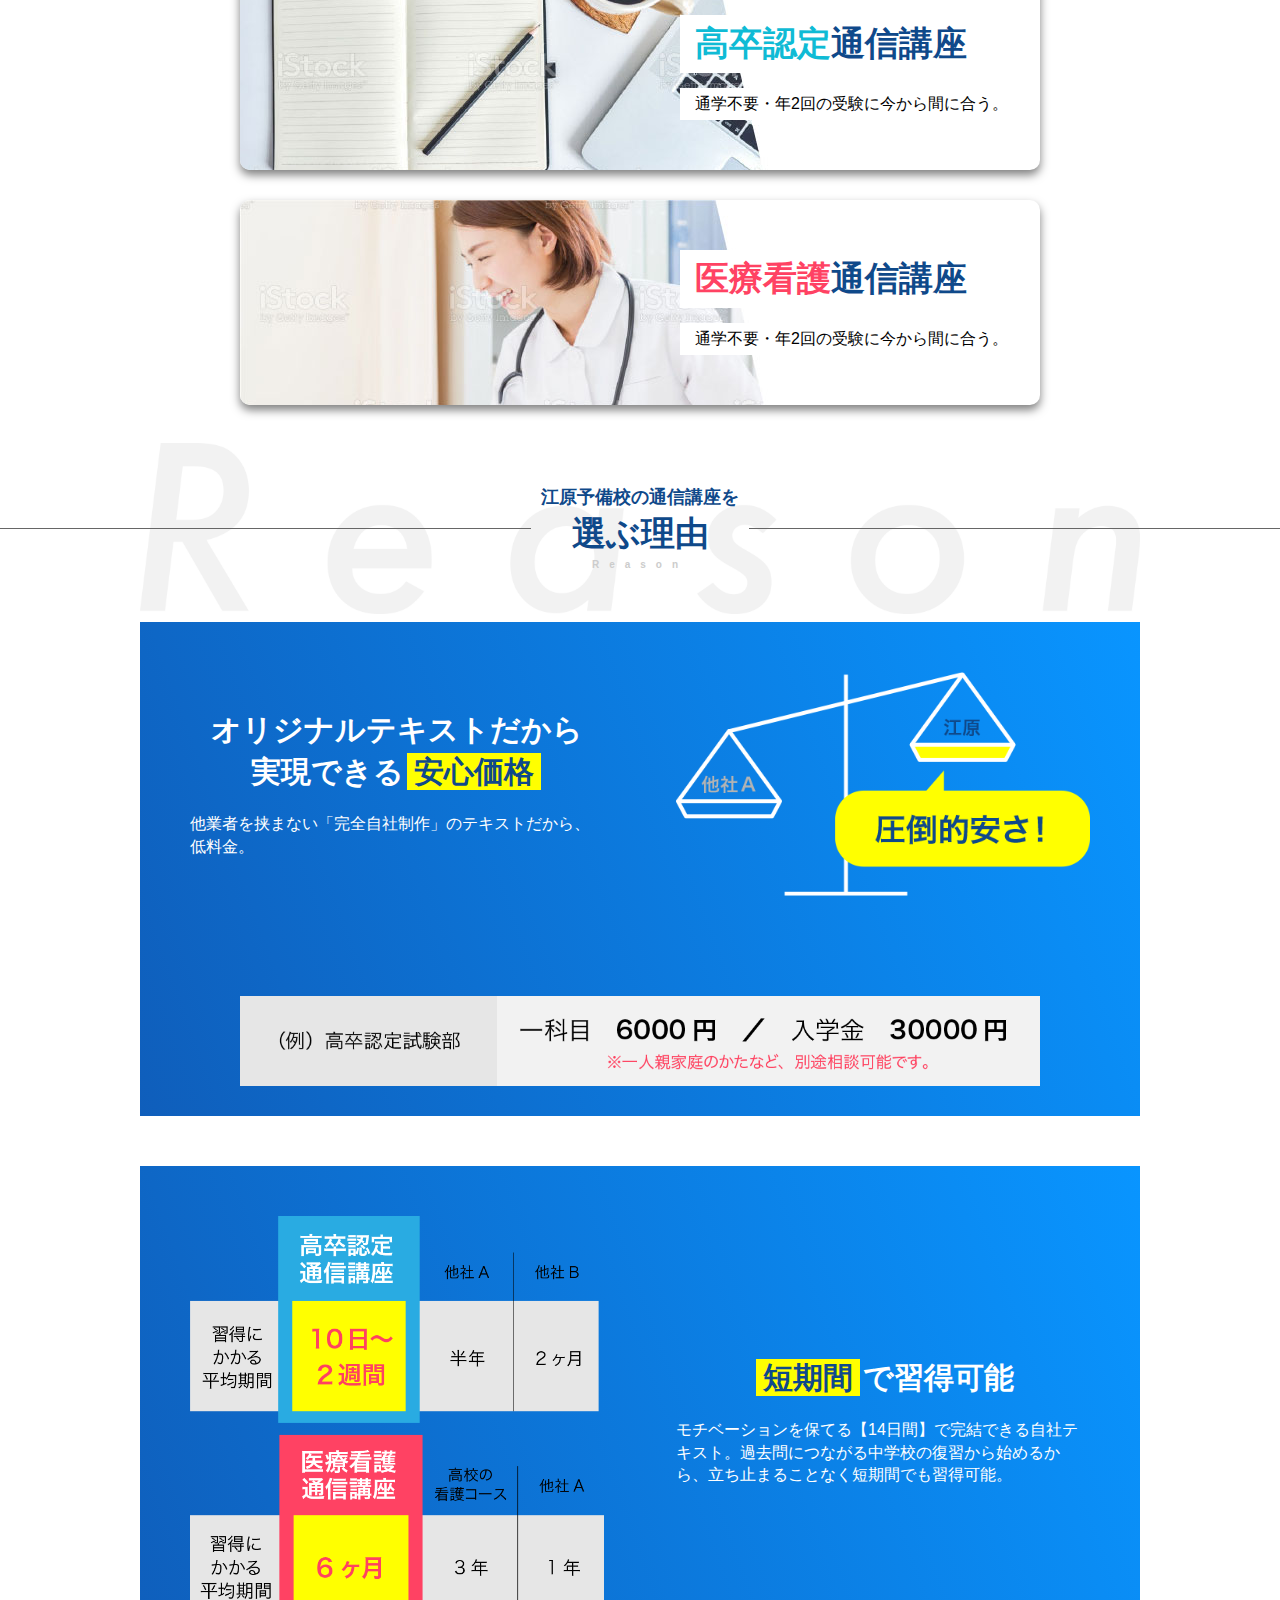
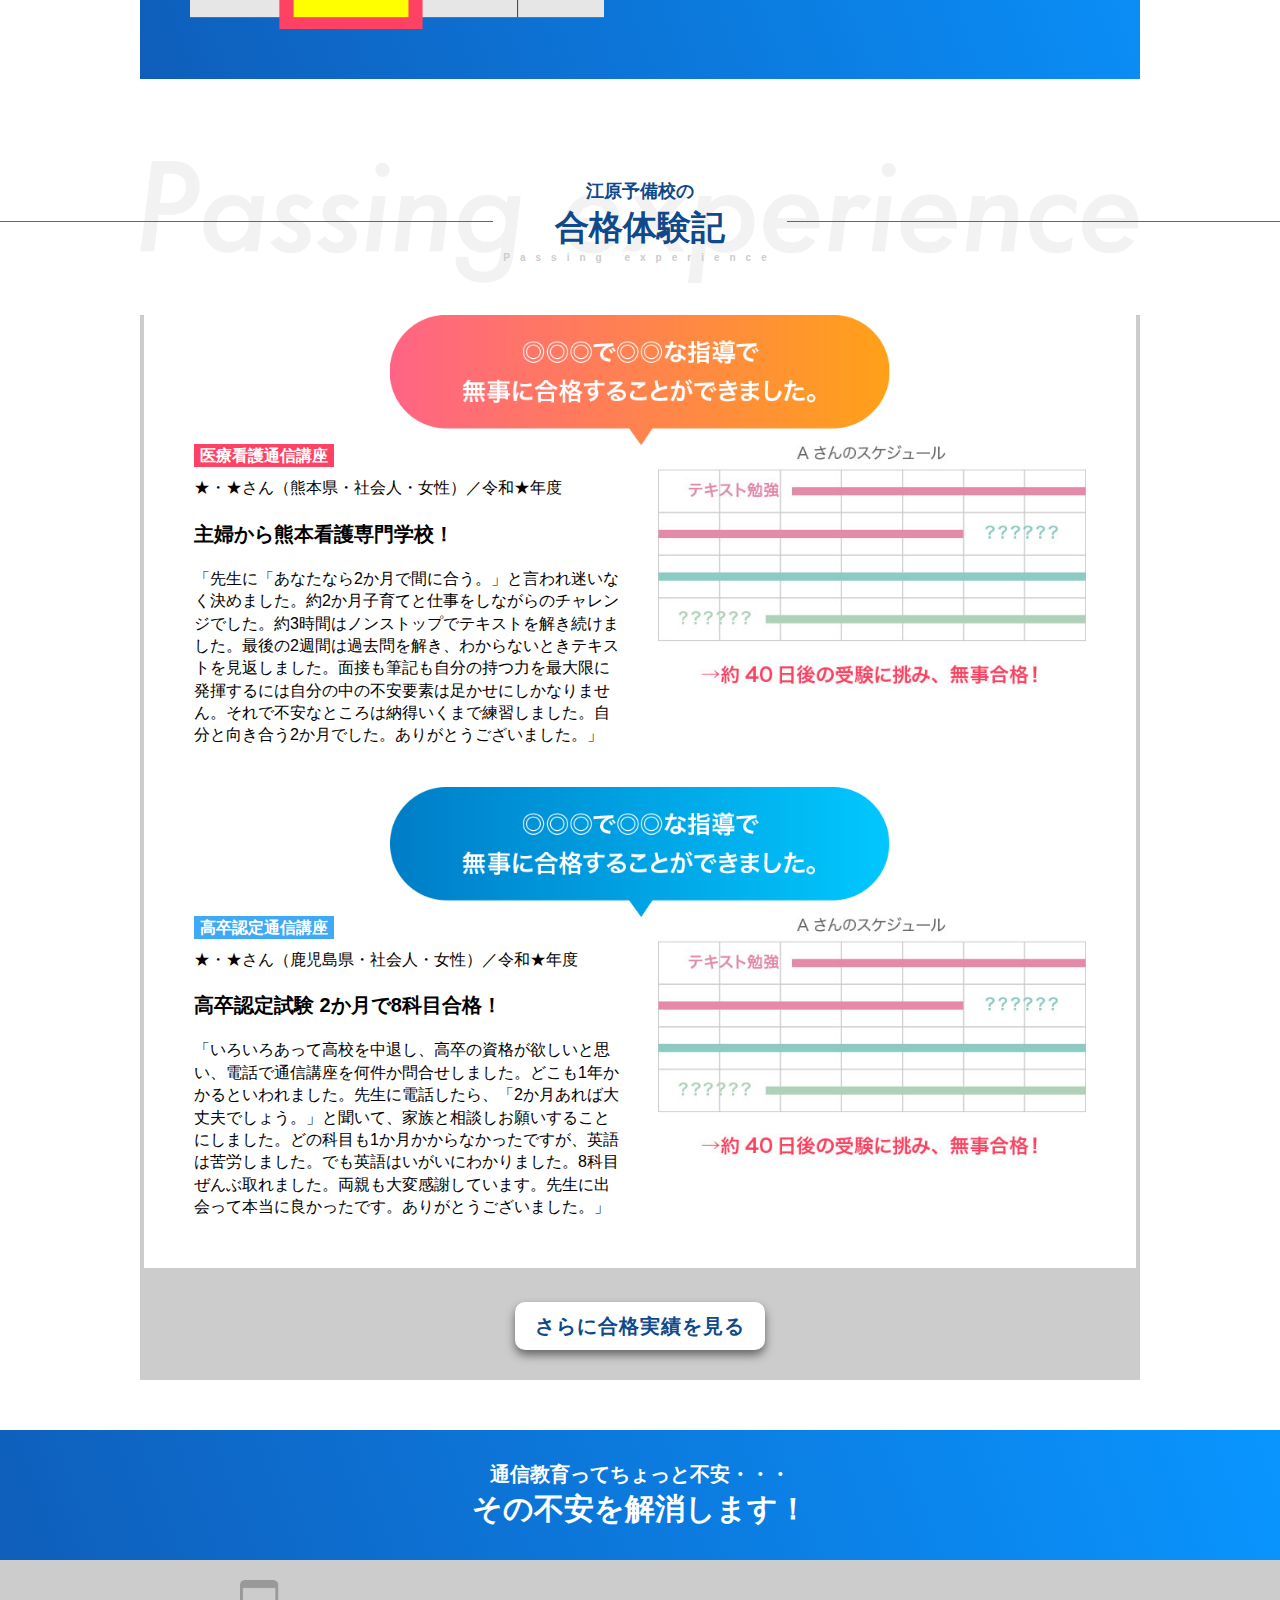
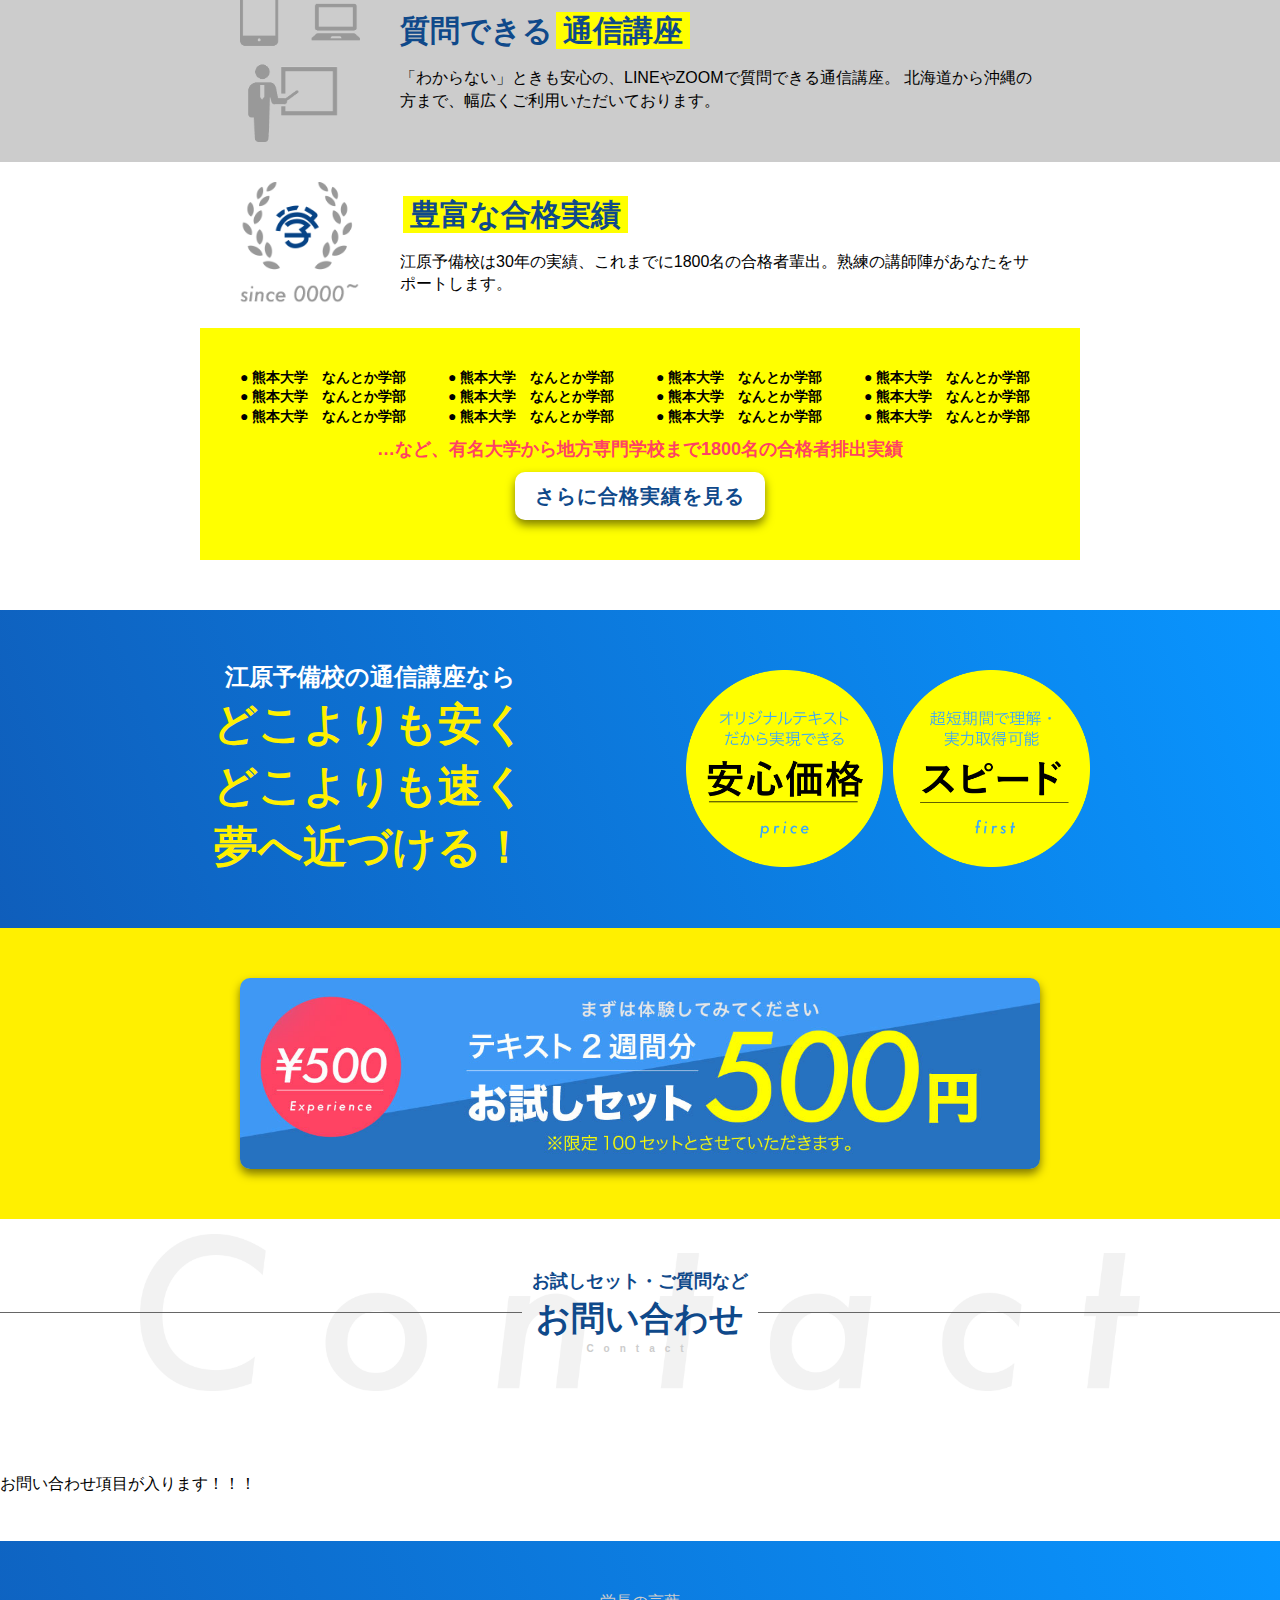
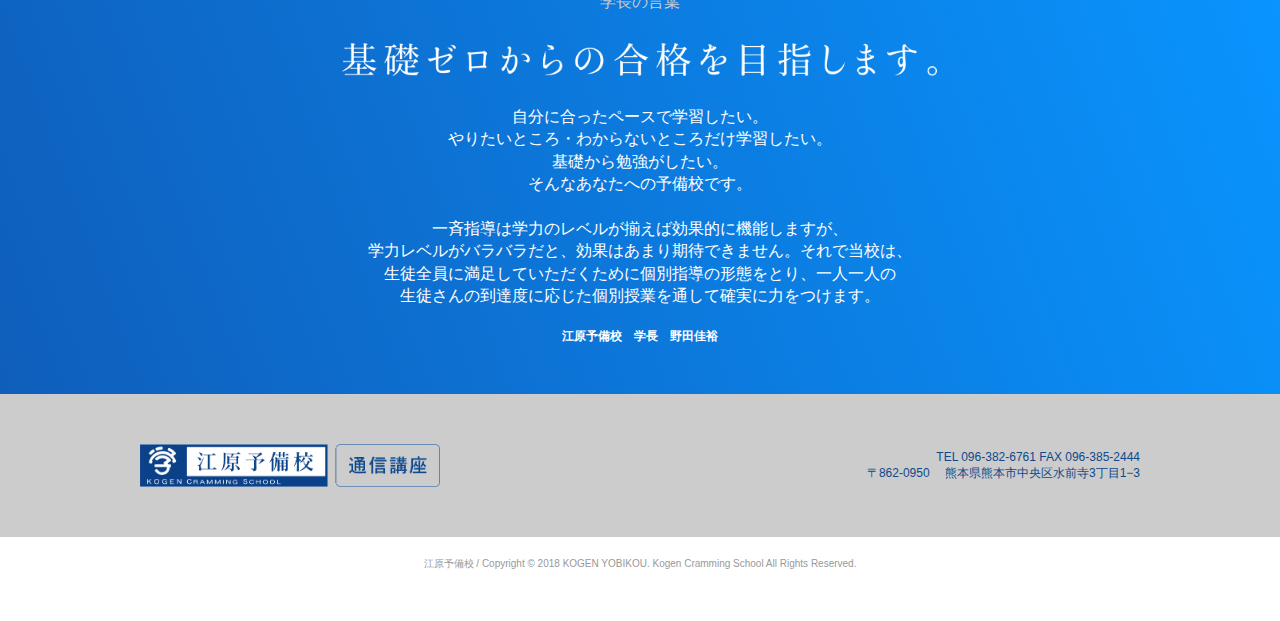
==== commit 05b831d7: "sp対応中" ====
--- a/index.html
+++ b/index.html
@@ -59,12 +59,8 @@
 <span class="inner_line" id="line3"></span>
 </div><!--humberger-->
 
-<style>
-
-</style>
 </header>
 <!--〜〜〜〜〜〜〜〜〜〜〜〜〜〜〜〜〜〜 /header 〜〜〜〜〜〜〜〜〜〜〜〜〜〜〜〜〜〜-->
-<!--〜〜〜〜〜〜〜〜〜〜〜〜〜〜〜〜〜〜 /header 〜〜〜〜〜〜〜〜〜〜〜〜〜〜〜〜〜〜-->
 
 <!--〜〜〜〜〜〜〜〜〜〜〜〜〜〜〜〜〜〜 main 〜〜〜〜〜〜〜〜〜〜〜〜〜〜〜〜〜〜-->
 <main>
@@ -75,7 +71,7 @@
 <div class="content_1000">
 <div class="first_in">
 <h2><img src="images/first_mes.png"  alt="夢で終わらせない。"/></h2>
-<h3>30年の実績、◎◎人の合格者排出。高認・看護受験通信講座</h3>
+<h3>30年の実績、1800名の合格者輩出。高認・看護受験通信講座</h3>
 <div class="first_icon">
 <p><img src="images/icon_anshin.png"  alt=""/></p>
 <p><img src="images/icon_speed.png"  alt=""/></p>
@@ -107,7 +103,7 @@
 大学へ行きたい。<br><br>
 社会人でゼロから、<br>
 看護の道へ。<br><br>
-江原予備校では、そんな人達が計○○名<br>
+江原予備校では、そんな人達がのべ1800名<br>
 夢を現実にして羽ばたいていきました。<br><br>
 夢を、「追いかけるための夢」で終わらせない。<br>
 500円で踏み出せる一歩。<br>
@@ -131,7 +127,7 @@
 
 <div class="content_1000">
 
-<div class="course_btn01"><a href="kounin">
+<div class="course_btn01"><a href="/kounin">
 <div>
 <h2 class="sp_tx01"><span>高卒認定</span>通信講座</h2>
 <p class="sp_tx03">通学不要・年2回の受験に今から間に合う。</p>
@@ -139,7 +135,7 @@
 </a></div><!--btn01-->
 
 
-<div class="course_btn02"><a href="kango">
+<div class="course_btn02"><a href="/kango">
 <div>
 <h2 class="sp_tx01"><span>医療看護</span>通信講座</h2>
 <p class="sp_tx03">通学不要・年2回の受験に今から間に合う。</p>
@@ -217,9 +213,9 @@
 <div class="common_taiken_box">
 <div class="common_taiken_in01">
 <div class="common_taiken_kango">医療看護通信講座</div>
-<span>A・Mさん（社会人）／令和元年度</span>
-<h3>◎◎◎◎◎◎学校 合格</h3>
-<p>「なんとかかんとかなんとかかんとかなんとかかんとかなんとかかんとかなんとかかんとかなんとかかんとかなんとかかんとかなんとかかんとかなんとかかんとかなんとかかんとかなんとかかん」</p>
+<span>★・★さん（熊本県・社会人・女性）／令和★年度</span>
+<h3>主婦から熊本看護専門学校！</h3>
+<p>「先生に「あなたなら2か月で間に合う。」と言われ迷いなく決めました。約2か月子育てと仕事をしながらのチャレンジでした。約3時間はノンストップでテキストを解き続けました。最後の2週間は過去問を解き、わからないときテキストを見返しました。面接も筆記も自分の持つ力を最大限に発揮するには自分の中の不安要素は足かせにしかなりません。それで不安なところは納得いくまで練習しました。自分と向き合う2か月でした。ありがとうございました。」</p>
 </div><!--common_taiken_box01-->
 <div class="common_taiken_in02">
 <img src="images/taiken_sc01.jpg" alt=""/>
@@ -231,9 +227,9 @@
 <div class="common_taiken_box">
 <div class="common_taiken_in01">
 <div class="common_taiken_kounin">高卒認定通信講座</div>
-<span>A・Mさん（社会人）／令和元年度</span>
-<h3>◎◎◎◎◎◎学校 合格</h3>
-<p>「なんとかかんとかなんとかかんとかなんとかかんとかなんとかかんとかなんとかかんとかなんとかかんとかなんとかかんとかなんとかかんとかなんとかかんとかなんとかかんとかなんとかかん」</p>
+<span>★・★さん（鹿児島県・社会人・女性）／令和★年度</span>
+<h3>高卒認定試験 2か月で8科目合格！</h3>
+<p>「いろいろあって高校を中退し、高卒の資格が欲しいと思い、電話で通信講座を何件か問合せしました。どこも1年かかるといわれました。先生に電話したら、「2か月あれば大丈夫でしょう。」と聞いて、家族と相談しお願いすることにしました。どの科目も1か月かからなかったですが、英語は苦労しました。でも英語はいがいにわかりました。8科目ぜんぶ取れました。両親も大変感謝しています。先生に出会って本当に良かったです。ありがとうございました。」</p>
 </div><!--common_taiken_box01-->
 <div class="common_taiken_in02">
 <img src="images/taiken_sc01.jpg" alt=""/>
@@ -280,7 +276,7 @@
 <div class="fuan_in_icon"><img src="images/fuan_icon02.gif"  alt=""/></div>
 <div class="fuan_in_tx">
 <h3 class="sp_tx01"><span class="common_marker01">豊富な合格実績</span></h3>
-<p>★江原予備校は30年で豊富な合格実績★江原予備校は30年で豊富な合格実績★
+<p>江原予備校は30年の実績、これまでに1800名の合格者輩出。熟練の講師陣があなたをサポートします。
 </p>
 </div><!--tx-->
 </div><!--in01-->
@@ -302,10 +298,10 @@
 <li>● 熊本大学　なんとか学部</li>
 <li>● 熊本大学　なんとか学部</li>
 </ul>
-<p class="sp_tx03">…など、有名大学から地方専門学校まで約◎◎◎◎の合格実績</p>
+<p class="sp_tx03">…など、有名大学から地方専門学校まで1800名の合格者排出実績</p>
 
 <div class="fuan_btn common_btn01">
-<a href="#">さらに合格実績を見る</a>
+<a href="/goukaku">さらに合格実績を見る</a>
 </div>
 
 </div><!--zisseki_box-->
@@ -362,6 +358,10 @@
 </div><!--in-->
 </div><!--common_ti01-->
 
+
+<br><br><br>
+お問い合わせ項目が入ります！！！
+<br><br><br>
 
 
 
--- a/css/common.css
+++ b/css/common.css
@@ -159,6 +159,11 @@
 margin-left:20px;
 }
 
+#nav a.hover{
+color:#0F498A;
+font-weight:bold;
+}
+
 
 /*ボタン*/
 .common_btn01 a{
@@ -338,7 +343,6 @@
 border: 4px solid #ccc;
 border-top:none;
 padding: 0% 5% 5% 5%;
-margin-bottom:50px;
 }
 
 .common_taiken_box{
@@ -375,6 +379,7 @@
 
 .common_taiken_in01 span{
 display: block;
+margin-top:10px;
 }
 .common_taiken_kango{
 background-color: #FF4263;
@@ -764,9 +769,25 @@
 /* ----------- */
 
 
-
-
-
+.header_box h1 img {
+width:150px;
+	}
+.header_box h1{
+	margin: 8px 0 0 10px;
+	}
+.header_box{
+display: block;
+    position: fixed;
+	    z-index: 1;
+margin:0;
+padding:0px;
+width:100%;
+}
+
+.header_box p {
+    padding: 5px;
+    font-size: 1rem;
+	}
 
 #nav{
     position: absolute;
@@ -806,19 +827,20 @@
 #hamburger {
     display: block;
     position: absolute;
-    top: 20px;
-    right: 30px;
+        top: 15px;
+    right: -16px;
     width: 55px;
-    height: 24px;
+    height: 20px;
     cursor: pointer;
     transition: .2s;
+	z-index: 999999;
 }
   
 header {
     /*ヘッダーを固定*/
     position: fixed;
     width: 100%;
-    height: 70px;
+    height: 50px;
     background: #fff;
 }
 
@@ -839,7 +861,7 @@
     transform:-45deg;
   }
   #line2 {
-    top: 10px;
+    top: 9px;
 
   }
   #line3 {
@@ -859,7 +881,7 @@
   
 .line_1 {
     transform:rotate(-45deg);
-    top:0;
+	top:8px !important;
 }
 
 .line_2 {
@@ -870,10 +892,10 @@
 .line_3 {
     /*45度回転させる*/
     transform: rotate(45deg);
-    bottom: 0;
-}
-
-main{padding-top:70px;}
+       bottom: 10px !important;
+}
+
+main{padding-top:50px;}
 
 
 
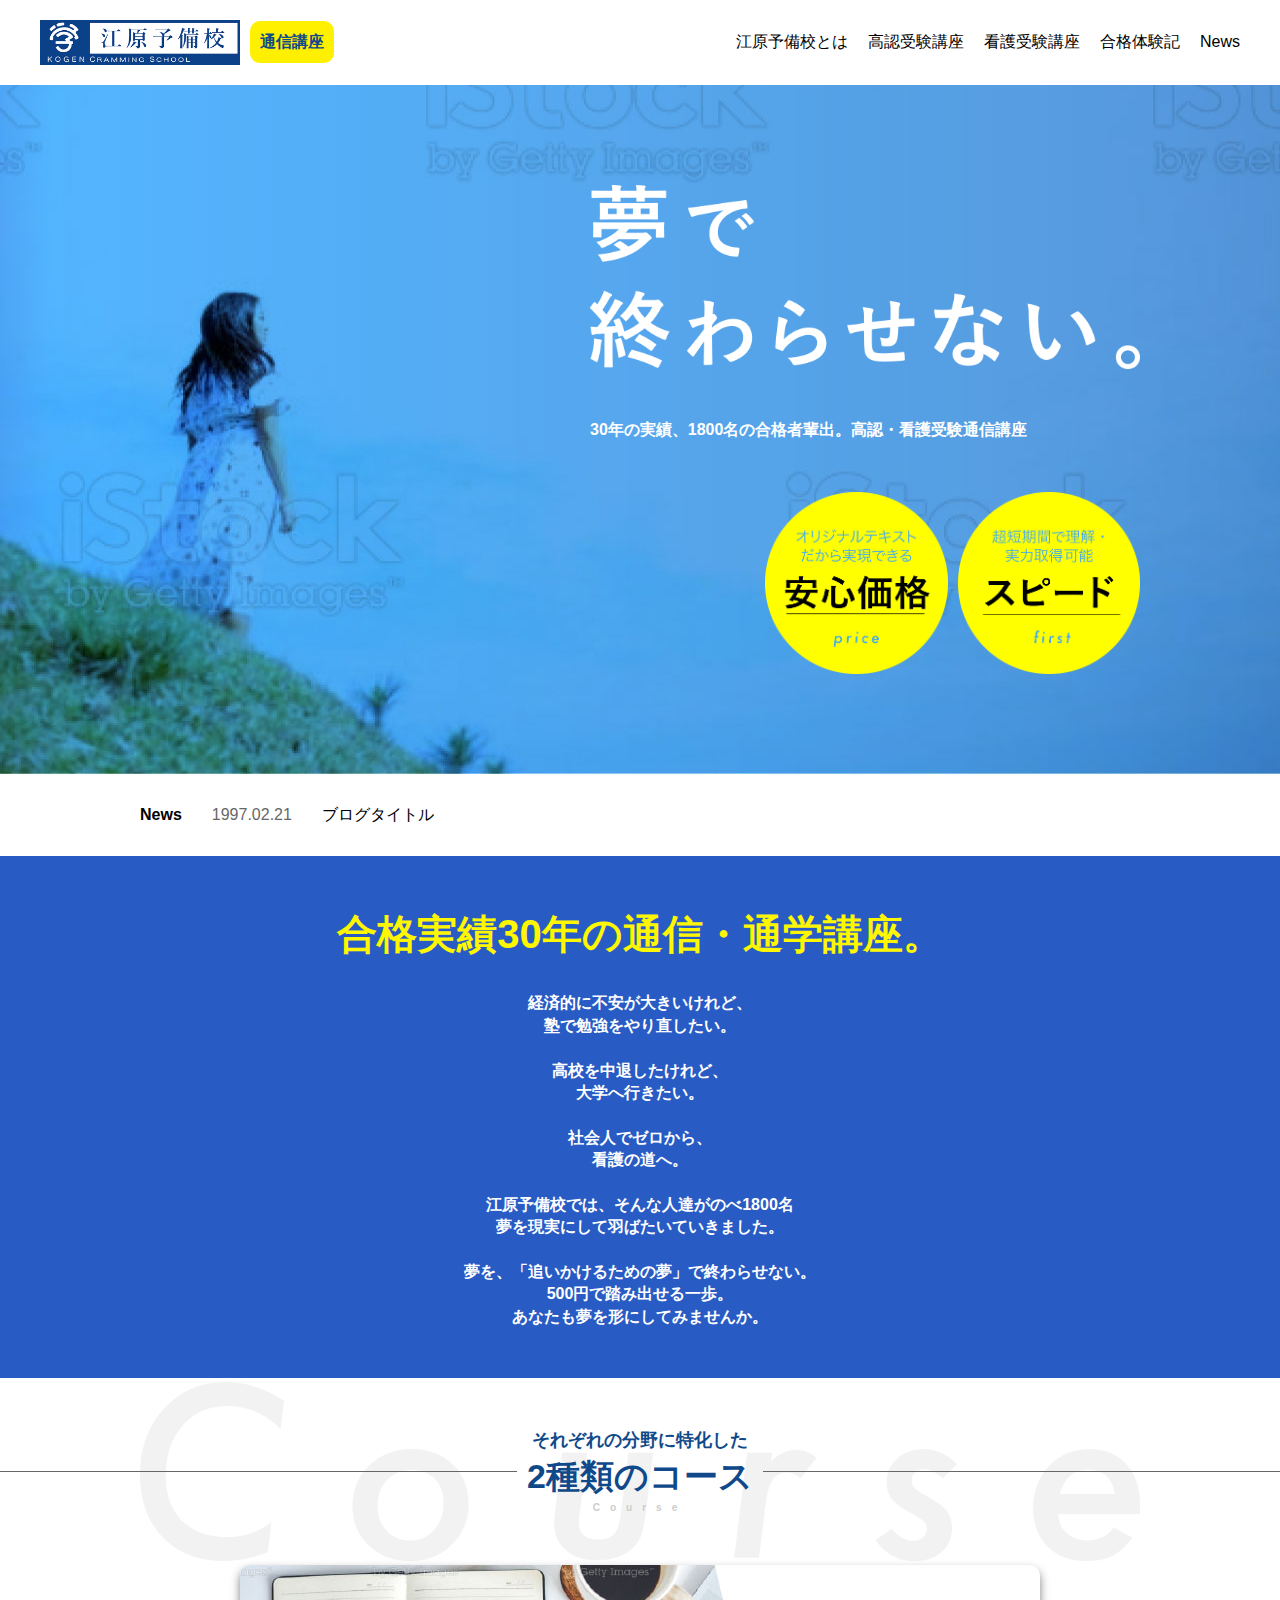
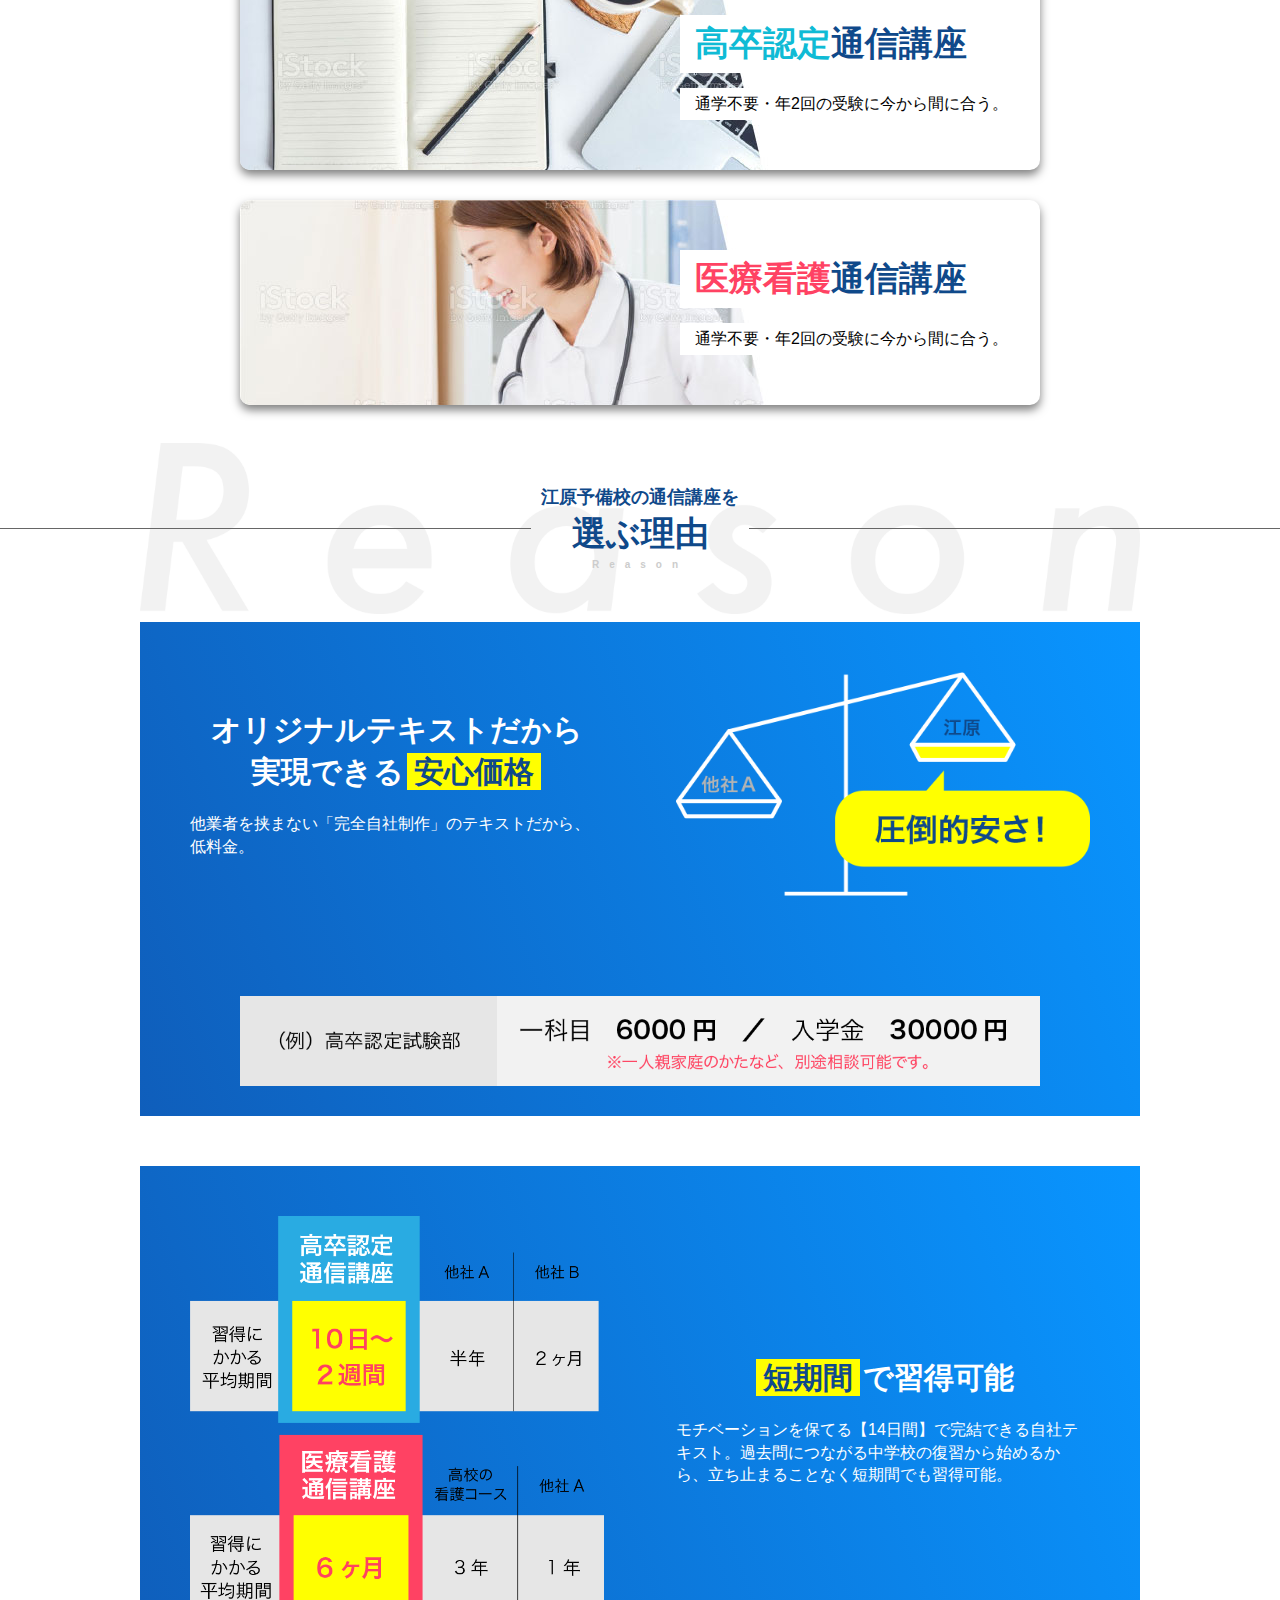
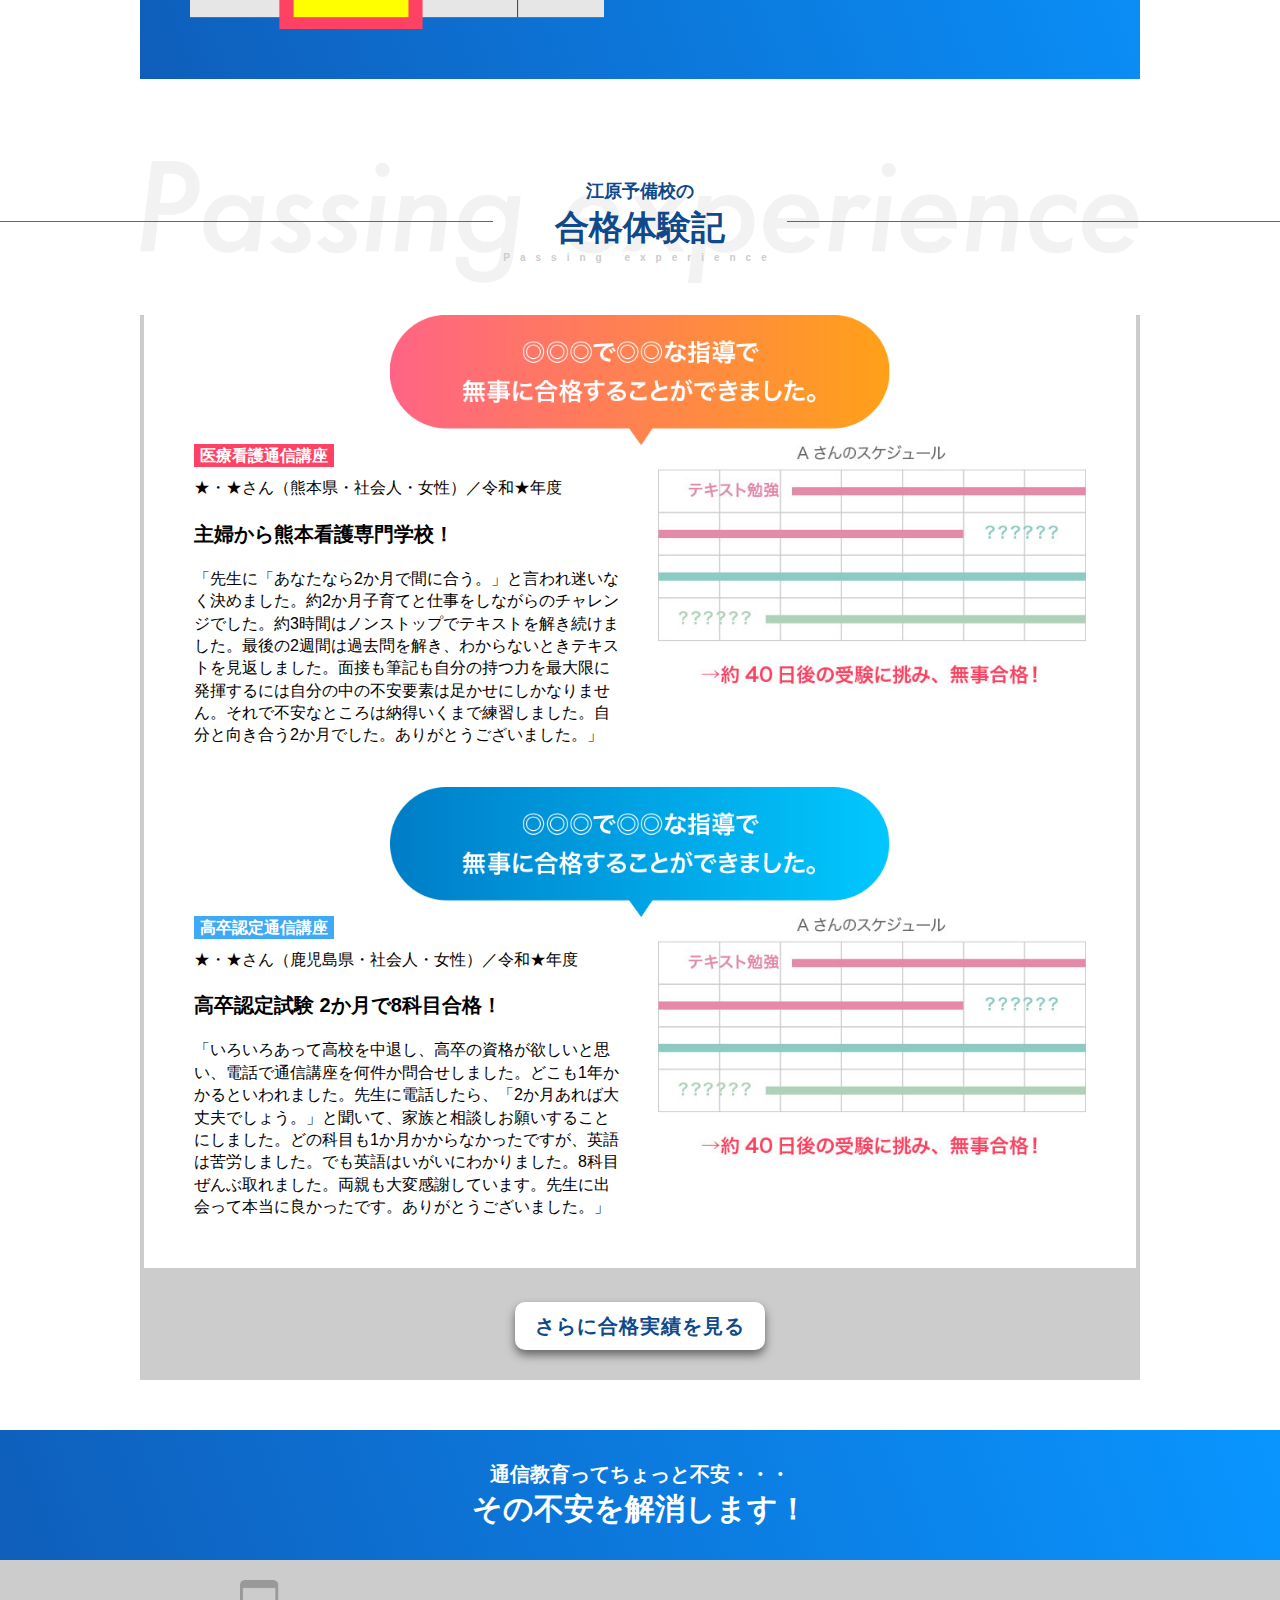
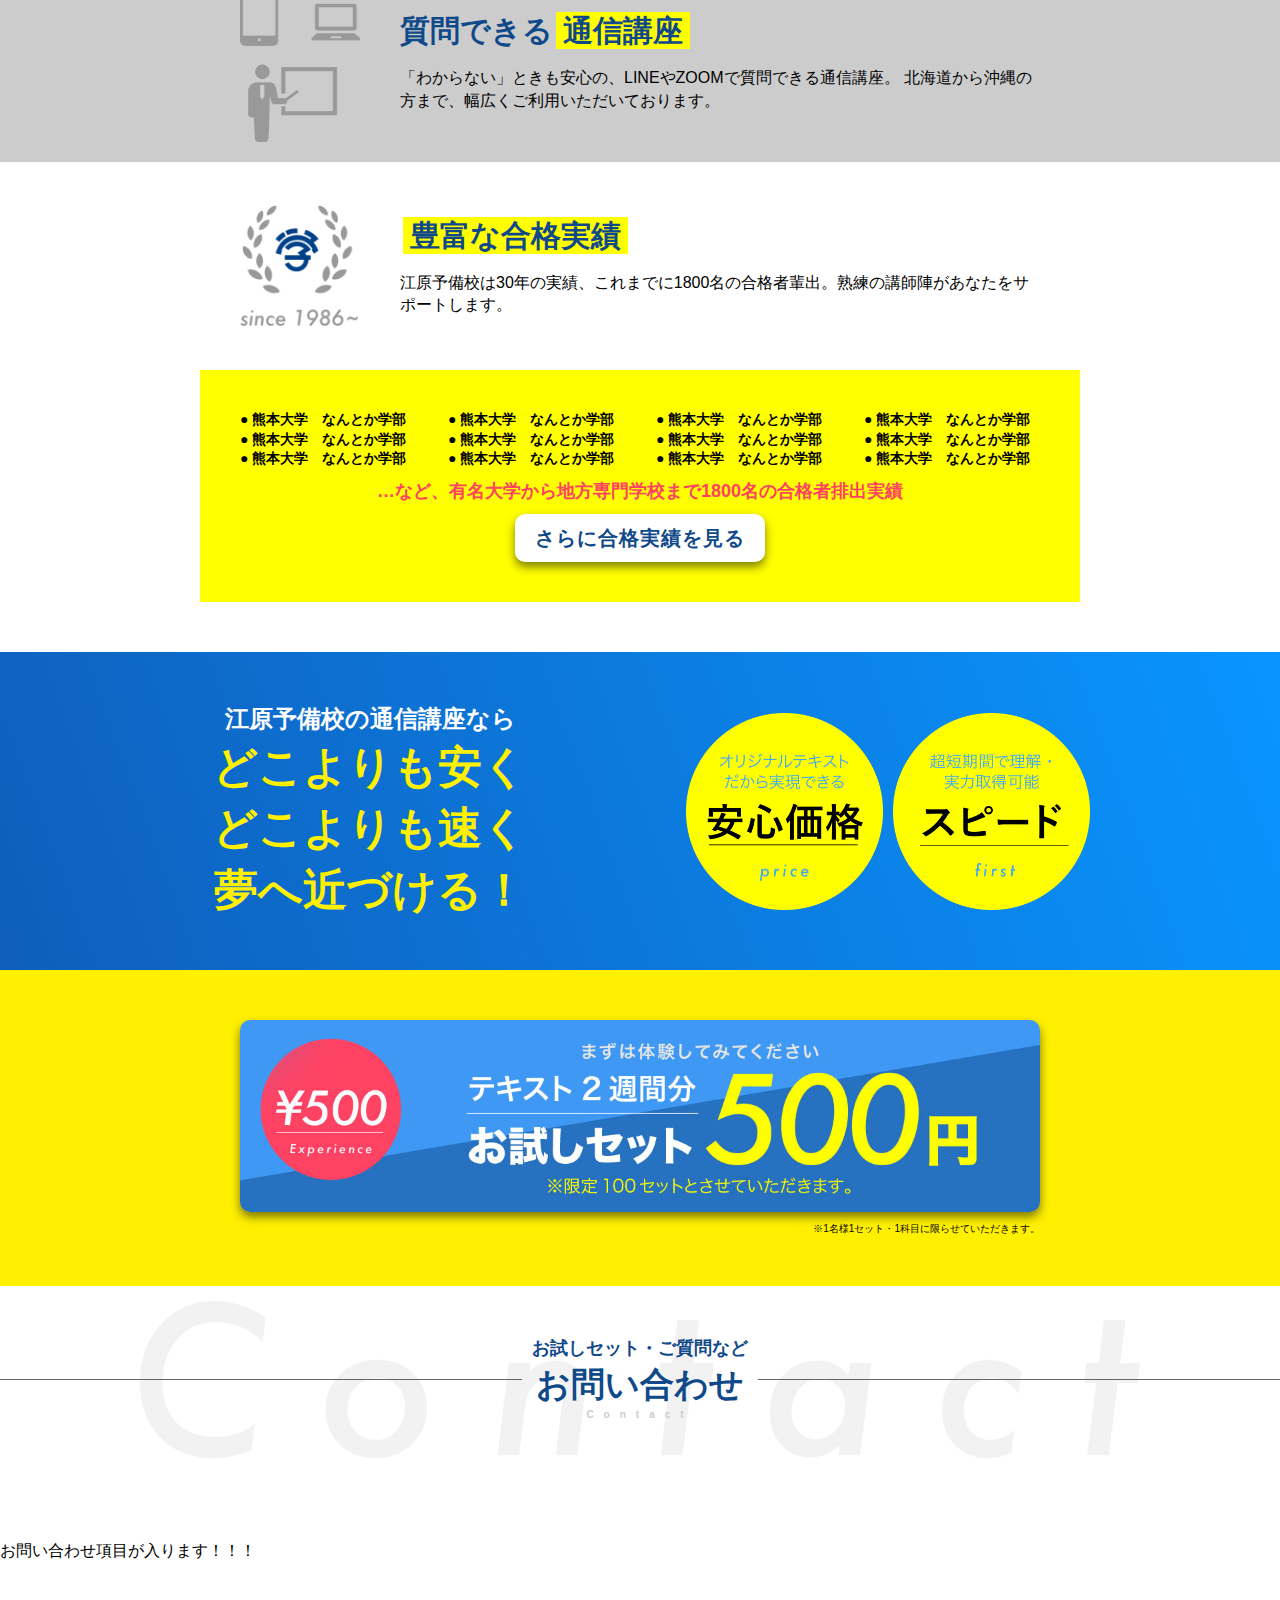
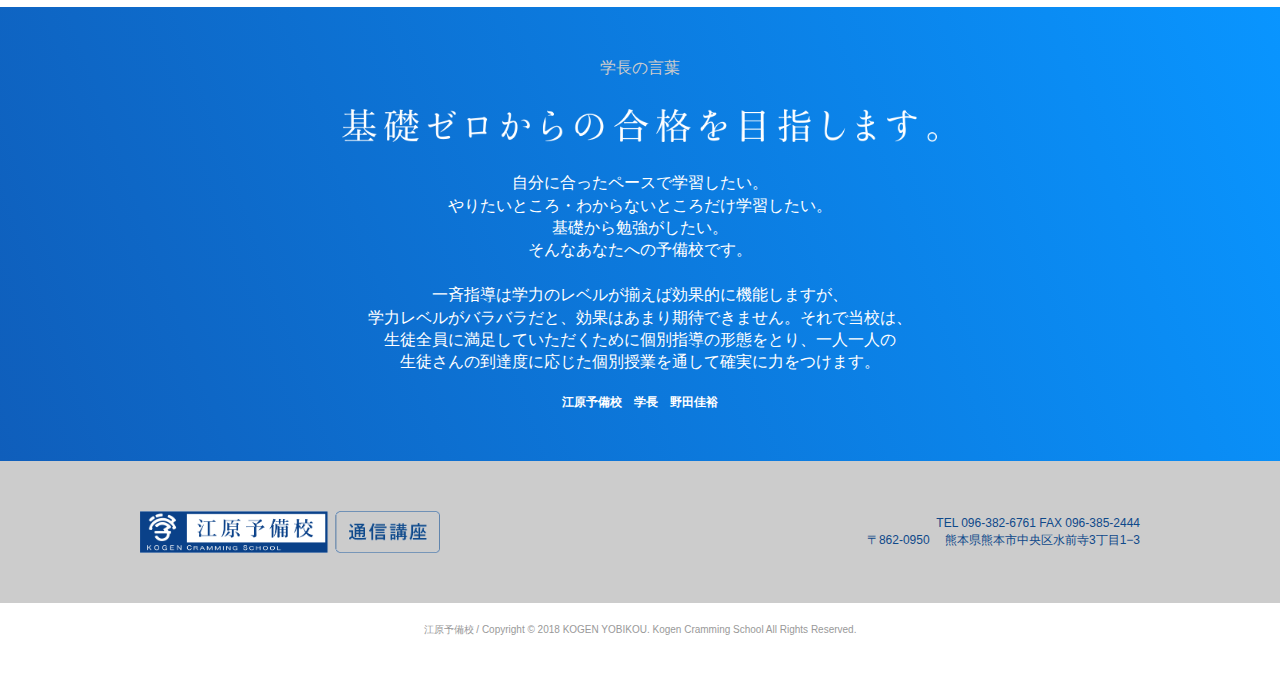
==== commit e23f0dd8: "TOPは取り急ぎこれでOK？" ====
--- a/index.html
+++ b/index.html
@@ -66,15 +66,14 @@
 <main>
 
 
-
 <div class="first_wrap">
 <div class="content_1000">
 <div class="first_in">
 <h2><img src="images/first_mes.png"  alt="夢で終わらせない。"/></h2>
 <h3>30年の実績、1800名の合格者輩出。高認・看護受験通信講座</h3>
 <div class="first_icon">
-<p><img src="images/icon_anshin.png"  alt=""/></p>
-<p><img src="images/icon_speed.png"  alt=""/></p>
+<p><img src="images/icon_anshin.png"  alt="オリジナルテキストだから実現できる安心価格"/></p>
+<p><img src="images/icon_speed.png"  alt="超短期間で理解・実力取得可能"/></p>
 </div><!--icon-->
 </div><!--in-->
 </div><!--1000-->
@@ -171,10 +170,10 @@
 実現できる<span class="common_marker01">安心価格</span></h3>
 <p>他業者を挟まない「完全自社制作」のテキストだから、低料金。</p>
 </div>
-<div><img src="images/reason_01.png" alt=""/></div>
+<div><img src="images/reason_01.png" alt="江原予備校の通信講座は圧倒的に安い"/></div>
 </div><!--common_reason_01_box-->
 <div class="reason_data">
-<img src="images/reason_data.gif" alt=""/>
+<img src="images/reason_data.gif" alt="たとえば高卒認定受験講座なら3万円台で受講可能"/>
 
 
 </div><!--data-->
@@ -183,7 +182,7 @@
 
 <div class="bg_darkblue01">
 <div class="common_reason_02_box">
-<div><img src="images/reason_02.png" alt=""/></div>
+<div><img src="images/reason_02.png" alt="高認受験・看護学校受験の力が超短期間で身に付く江原予備校"/></div>
 <div>
 <h3 class="sp_tx01"><span class="common_marker01">短期間</span>で習得可能</h3>
 <p>モチベーションを保てる【14日間】で完結できる自社テキスト。過去問につながる中学校の復習から始めるから、立ち止まることなく短期間でも習得可能。</p>
@@ -259,7 +258,7 @@
 
 <div class="content_1000">
 <div class="fuan_flex">
-<div class="fuan_in_icon"><img src="images/fuan_icon01.gif"  alt=""/></div>
+<div class="fuan_in_icon"><img src="images/fuan_icon01.gif"  alt="江原予備校の通信講座はスマートフォン・タブレットから参加可能"/></div>
 <div class="fuan_in_tx">
 <h3 class="sp_tx01">質問できる<span class="common_marker01">通信講座</span></h3>
 <p>「わからない」ときも安心の、LINEやZOOMで質問できる通信講座。
@@ -273,7 +272,7 @@
 
 <div class="content_1000">
 <div class="fuan_flex">
-<div class="fuan_in_icon"><img src="images/fuan_icon02.gif"  alt=""/></div>
+<div class="fuan_in_icon"><img src="images/fuan_icon02.gif"  alt="1986年からの歴史を持つ江原予備校"/></div>
 <div class="fuan_in_tx">
 <h3 class="sp_tx01"><span class="common_marker01">豊富な合格実績</span></h3>
 <p>江原予備校は30年の実績、これまでに1800名の合格者輩出。熟練の講師陣があなたをサポートします。
@@ -324,8 +323,8 @@
 夢へ近づける！</h2>
 </div>
 <div class="common_message_img">
-<p><img src="images/icon_anshin.png"  alt=""/></p>
-<p><img src="images/icon_speed.png"  alt=""/></p>
+<p><img src="images/icon_anshin.png"  alt="オリジナルテキストだから実現できる安心価格"/></p>
+<p><img src="images/icon_speed.png"  alt="超短期間で理解・実力取得可能"/></p>
 </div>
 </div>
 <!--in01-->
@@ -342,11 +341,13 @@
 <div class="common_conbtn_bg">
 <div class="content_1000">
 <div class="common_conbtn_in">
-<a href="#"><img src="images/contact_btn.jpg" alt=""/>
-</a>
+<a href="#" class="pc_tab"><img src="images/contact_btn.jpg" alt="江原予備校の通信講座お試しセットが2週間分500円"/></a>
+<a href="#" class="sp"><img src="images/contact_btn_sp.jpg" alt="江原予備校の通信講座お試しセットが2週間分500円"/></a>
+<p>※1名様1セット・1科目に限らせていただきます。</p>
 </div>
 </div><!--1000-->
 </div><!--conbtn_bg-->
+
 
 
 
@@ -368,7 +369,7 @@
 <div class="message_bg bg_darkblue01">
 <div class="content_1000">
 <h2>学長の言葉</h2>
-<h3><img src="images/message_ti.png"  alt=""/></h3>
+<h3><img src="images/message_ti.png"  alt="基礎ゼロからの合格を目指します"/></h3>
 <p>自分に合ったペースで学習したい。<br>
 やりたいところ・わからないところだけ学習したい。<br>
 基礎から勉強がしたい。<br>
@@ -392,7 +393,7 @@
 <div class="footer_bg">
 <div class="content_1000">
 <div class="footer_in">
-<h2><a href="#"><img src="images/footer_logo.gif"  alt=""/></a></h2>
+<h2><a href="#"><img src="images/footer_logo.gif"  alt="江原予備校の通信講座"/></a></h2>
 <p>TEL 096-382-6761 FAX 096-385-2444<br>
 〒862-0950 　熊本県熊本市中央区水前寺3丁目1−3</p>
 </div><!--in-->
--- a/css/common.css
+++ b/css/common.css
@@ -468,6 +468,12 @@
 box-shadow: 0 5px 10px 0 rgb(0 0 0 / 50%);
 }
 
+.common_conbtn_in p{
+text-align: right;
+font-size:1rem;
+margin-top:10px;
+}
+
 .common_marker01{
 background-color: #FFFF00;
     padding: 2px 7px;
@@ -984,6 +990,11 @@
 order:1;
 }
 
+
+.common_reason_wrap h3{
+margin: 40px 0;
+}
+
 /*体験*/
 .common_taiken_box {
 flex-wrap:wrap;
@@ -991,6 +1002,16 @@
 .common_taiken_in01, .common_taiken_in02 {
     flex-basis: 100%;
 	}
+	
+.common_taiken_in01 p, .common_taiken_in02 p{
+margin-bottom:20px;
+}
+
+
+.common_taiken_fuki img{
+max-width: 500px;
+margin: 0 auto 20px;
+}
 
 /* ----------- */
 /* 下部固定
@@ -1017,6 +1038,7 @@
 /* ----------- */
 .footer_in {
 flex-wrap:wrap;
+justify-content: center;
 }
 
 .footer_in p {
--- a/css/top.css
+++ b/css/top.css
@@ -288,8 +288,19 @@
 }
 	
 .course_btn01 div, .course_btn02 div {
-    padding: 20px 0;
+    padding: 30px 0;
 	}
+
+
+
+/* ----------- */
+/* 理由
+/* ----------- */
+
+
+.reason_data{
+    align-items: flex-start;
+}
 
 
 
